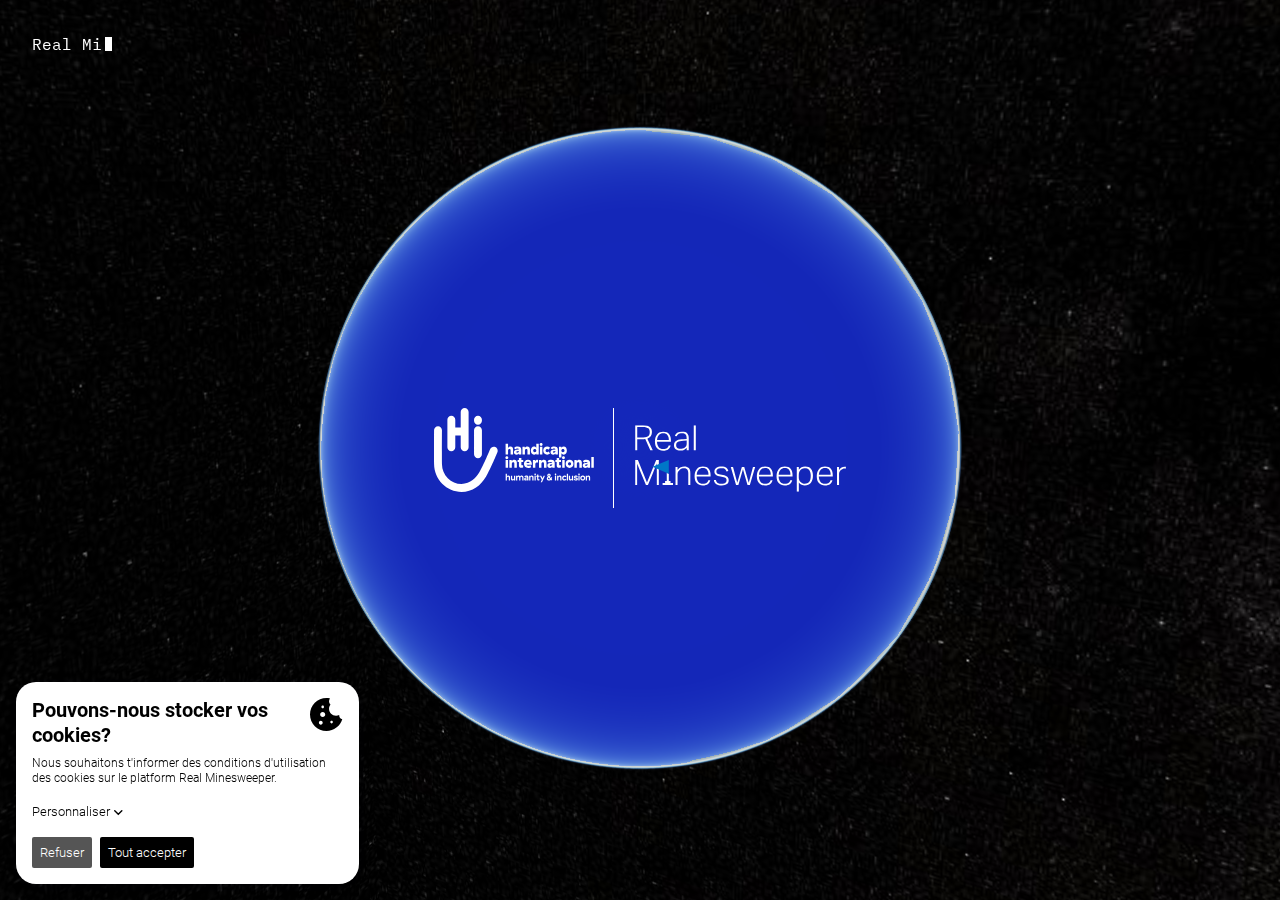
==== index.html @ 3eb30c78 "chore: release" ====
<!DOCTYPE html><html><head><meta charSet="utf-8"/><meta name="viewport" content="width=device-width, initial-scale=1"/><link rel="stylesheet" href="/_next/static/css/4a3d56f7d43230b1.css" data-precedence="next"/><link rel="stylesheet" href="/_next/static/css/029f45199eb526b8.css" data-precedence="next"/><link rel="preload" href="/_next/static/chunks/webpack-804db20def512d54.js" as="script" fetchPriority="low"/><script src="/_next/static/chunks/fd9d1056-7b563f54c8f3ad29.js" async=""></script><script src="/_next/static/chunks/596-32b295285c1208eb.js" async=""></script><script src="/_next/static/chunks/main-app-16fd433ccea2cc54.js" async=""></script><title>Real Minesweeper</title><meta name="description" content="Venez jouer à démineur sur les vraies maps et découvrez combien de mines sont encore actives dans le monde. Pour soutenir Handicap International et aider toutes les victimes à se reconstruire, jouez, partagez et surtout donnez."/><link rel="canonical" href="https://devenezdemineur.be/"/><link rel="alternate" hrefLang="en" href="https://realminesweeper.be/"/><link rel="alternate" hrefLang="nl" href="https://wordmijnenveger.be/"/><link rel="alternate" hrefLang="fr" href="https://devenezdemineur.be/"/><meta property="og:title" content="Real Minesweeper"/><meta property="og:description" content="Venez jouer à démineur sur les vraies maps et découvrez combien de mines sont encore actives dans le monde. Pour soutenir Handicap International et aider toutes les victimes à se reconstruire, jouez, partagez et surtout donnez."/><meta property="og:image" content="https://devenezdemineur.be/real-minesweeper.webp"/><meta name="twitter:card" content="summary_large_image"/><meta name="twitter:title" content="Real Minesweeper"/><meta name="twitter:description" content="Venez jouer à démineur sur les vraies maps et découvrez combien de mines sont encore actives dans le monde. Pour soutenir Handicap International et aider toutes les victimes à se reconstruire, jouez, partagez et surtout donnez."/><meta name="twitter:image" content="https://devenezdemineur.be/real-minesweeper.webp"/><script src="/_next/static/chunks/polyfills-78c92fac7aa8fdd8.js" noModule=""></script></head><body><div class="Draggable_scrollContainer__9P1_Z indiana-scroll-container indiana-scroll-container--hide-scrollbars"><div class="Draggable_container__0OYOF Draggable_novice__oTq4f Draggable_notLoaded__anNEG Draggable_hasPadding__h4sWN"><!--$!--><template data-dgst="NEXT_DYNAMIC_NO_SSR_CODE"></template><span class="Map_loading__SK1oq"></span><!--/$--><div class="Animation_animation__BCMMv Animation_novice__SkkYJ Animation_isHidden___Rpbz" role="presentation"></div></div></div><div class="IntroCard_container__U43ir"><div class="IntroCard_typewriter__7uxME"><div class="Typewriter" data-testid="typewriter-wrapper"></div></div><div class="Logos_logos__HobfW Logos_isVisible__YguWS"><div class="Logos_logoWithSeparator__9bz3P"><a class="Button_button__x6lHc Button_unstyled__BMgWm LinkButton_linkButton__hxIH4 HandicapInternationalLogo_logo__qYX86" href="https://www.handicapinternational.be" target="_blank"><img alt="Handicap International" loading="lazy" width="160" height="87" decoding="async" data-nimg="1" class="HandicapInternationalLogo_logoLarge__GSJl_" style="color:transparent" src="/images/handicap-international-logo.svg"/><img alt="Handicap International" loading="lazy" width="51" height="68" decoding="async" data-nimg="1" class="HandicapInternationalLogo_logoSmall__7RaVW" style="color:transparent" src="/images/handicap-international-logo-small.svg"/></a></div><a class="Button_button__x6lHc Button_unstyled__BMgWm LinkButton_linkButton__hxIH4 MinesweeperLogo_logo__Ihhhv" href="/"><img alt="Minesweeper" loading="lazy" width="212" height="67" decoding="async" data-nimg="1" style="color:transparent" src="/images/real-minesweeper-logo.svg"/></a></div></div><noscript><iframe src="https://www.googletagmanager.com/ns.html?id=GTM-NGBJGW3J" height="0" width="0" class="invisible"></iframe></noscript><script src="/_next/static/chunks/webpack-804db20def512d54.js" async=""></script><script>(self.__next_f=self.__next_f||[]).push([0])</script><script>self.__next_f.push([1,"1:HL[\"/_next/static/css/4a3d56f7d43230b1.css\",{\"as\":\"style\"}]\n0:\"$L2\"\n"])</script><script>self.__next_f.push([1,"3:HL[\"/_next/static/css/029f45199eb526b8.css\",{\"as\":\"style\"}]\n"])</script><script>self.__next_f.push([1,"4:I{\"id\":7948,\"chunks\":[\"272:static/chunks/webpack-804db20def512d54.js\",\"971:static/chunks/fd9d1056-7b563f54c8f3ad29.js\",\"596:static/chunks/596-32b295285c1208eb.js\"],\"name\":\"default\",\"async\":false}\n6:I{\"id\":6628,\"chunks\":[\"272:static/chunks/webpack-804db20def512d54.js\",\"971:static/chunks/fd9d1056-7b563f54c8f3ad29.js\",\"596:static/chunks/596-32b295285c1208eb.js\"],\"name\":\"\",\"async\":false}\n7:I{\"id\":7767,\"chunks\":[\"272:static/chunks/webpack-804db20def512d54.js\",\"971:static/chunks/fd9d1056-7b563f54c8f3ad29.js\",\"5"])</script><script>self.__next_f.push([1,"96:static/chunks/596-32b295285c1208eb.js\"],\"name\":\"default\",\"async\":false}\n8:I{\"id\":7920,\"chunks\":[\"272:static/chunks/webpack-804db20def512d54.js\",\"971:static/chunks/fd9d1056-7b563f54c8f3ad29.js\",\"596:static/chunks/596-32b295285c1208eb.js\"],\"name\":\"default\",\"async\":false}\na:I{\"id\":9282,\"chunks\":[\"484:static/chunks/484-335cd01975f97a26.js\",\"786:static/chunks/786-755edc505bbaedfd.js\",\"176:static/chunks/176-4014308509dd92e9.js\",\"317:static/chunks/317-6f7e6273eceff970.js\",\"931:static/chunks/app/page-b3d4cf5404a"])</script><script>self.__next_f.push([1,"06130.js\"],\"name\":\"I18nProvider\",\"async\":false}\nb:I{\"id\":7445,\"chunks\":[\"484:static/chunks/484-335cd01975f97a26.js\",\"185:static/chunks/app/layout-97b8217587e531e5.js\"],\"name\":\"\",\"async\":false}\nc:I{\"id\":5637,\"chunks\":[\"484:static/chunks/484-335cd01975f97a26.js\",\"786:static/chunks/786-755edc505bbaedfd.js\",\"176:static/chunks/176-4014308509dd92e9.js\",\"317:static/chunks/317-6f7e6273eceff970.js\",\"931:static/chunks/app/page-b3d4cf5404a06130.js\"],\"name\":\"\",\"async\":false}\nd:I{\"id\":7445,\"chunks\":[\"484:static/chunks/4"])</script><script>self.__next_f.push([1,"84-335cd01975f97a26.js\",\"185:static/chunks/app/layout-97b8217587e531e5.js\"],\"name\":\"NoScript\",\"async\":false}\n"])</script><script>self.__next_f.push([1,"2:[[[\"$\",\"link\",\"0\",{\"rel\":\"stylesheet\",\"href\":\"/_next/static/css/4a3d56f7d43230b1.css\",\"precedence\":\"next\"}]],[\"$\",\"$L4\",null,{\"buildId\":\"Lze7ON8UDN6Y_YbCDMuSC\",\"assetPrefix\":\"\",\"initialCanonicalUrl\":\"/\",\"initialTree\":[\"\",{\"children\":[\"__PAGE__\",{}]},\"$undefined\",\"$undefined\",true],\"initialHead\":[false,\"$L5\"],\"globalErrorComponent\":\"$6\",\"children\":[null,[\"$\",\"html\",null,{\"lang\":\"$undefined\",\"children\":[\"$\",\"body\",null,{\"children\":[[\"$\",\"$L7\",null,{\"parallelRouterKey\":\"children\",\"segmentPath\":[\"children\"],\"loading\":\"$undefined\",\"loadingStyles\":\"$undefined\",\"hasLoading\":false,\"error\":\"$undefined\",\"errorStyles\":\"$undefined\",\"template\":[\"$\",\"$L8\",null,{}],\"templateStyles\":\"$undefined\",\"notFound\":[[\"$\",\"title\",null,{\"children\":\"404: This page could not be found.\"}],[\"$\",\"div\",null,{\"style\":{\"fontFamily\":\"system-ui,\\\"Segoe UI\\\",Roboto,Helvetica,Arial,sans-serif,\\\"Apple Color Emoji\\\",\\\"Segoe UI Emoji\\\"\",\"height\":\"100vh\",\"textAlign\":\"center\",\"display\":\"flex\",\"flexDirection\":\"column\",\"alignItems\":\"center\",\"justifyContent\":\"center\"},\"children\":[\"$\",\"div\",null,{\"children\":[[\"$\",\"style\",null,{\"dangerouslySetInnerHTML\":{\"__html\":\"body{color:#000;background:#fff;margin:0}.next-error-h1{border-right:1px solid rgba(0,0,0,.3)}@media (prefers-color-scheme:dark){body{color:#fff;background:#000}.next-error-h1{border-right:1px solid rgba(255,255,255,.3)}}\"}}],[\"$\",\"h1\",null,{\"className\":\"next-error-h1\",\"style\":{\"display\":\"inline-block\",\"margin\":\"0 20px 0 0\",\"padding\":\"0 23px 0 0\",\"fontSize\":24,\"fontWeight\":500,\"verticalAlign\":\"top\",\"lineHeight\":\"49px\"},\"children\":\"404\"}],[\"$\",\"div\",null,{\"style\":{\"display\":\"inline-block\"},\"children\":[\"$\",\"h2\",null,{\"style\":{\"fontSize\":14,\"fontWeight\":400,\"lineHeight\":\"49px\",\"margin\":0},\"children\":\"This page could not be found.\"}]}]]}]}]],\"notFoundStyles\":[],\"childProp\":{\"current\":[\"$L9\",[\"$\",\"$La\",null,{\"locale\":\"$undefined\",\"children\":[[\"$\",\"$Lb\",null,{}],[\"$\",\"$Lc\",null,{}]]}],null],\"segment\":\"__PAGE__\"},\"styles\":[[\"$\",\"link\",\"0\",{\"rel\":\"stylesheet\",\"href\":\"/_next/static/css/029f45199eb526b8.css\",\"precedence\":\"next\"}]]}],[\"$\",\"$Ld\",null,{}]]}]}],null]}]]\n"])</script><script>self.__next_f.push([1,"5:[[\"$\",\"meta\",\"0\",{\"charSet\":\"utf-8\"}],[\"$\",\"title\",\"1\",{\"children\":\"Real Minesweeper\"}],[\"$\",\"meta\",\"2\",{\"name\":\"description\",\"content\":\"Venez jouer à démineur sur les vraies maps et découvrez combien de mines sont encore actives dans le monde. Pour soutenir Handicap International et aider toutes les victimes à se reconstruire, jouez, partagez et surtout donnez.\"}],[\"$\",\"meta\",\"3\",{\"name\":\"viewport\",\"content\":\"width=device-width, initial-scale=1\"}],[\"$\",\"link\",\"4\",{\"rel\":\"canonical\",\"href\":\"https://devenezdemineur.be/\"}],[\"$\",\"link\",\"5\",{\"rel\":\"alternate\",\"hrefLang\":\"en\",\"href\":\"https://realminesweeper.be/\"}],[\"$\",\"link\",\"6\",{\"rel\":\"alternate\",\"hrefLang\":\"nl\",\"href\":\"https://wordmijnenveger.be/\"}],[\"$\",\"link\",\"7\",{\"rel\":\"alternate\",\"hrefLang\":\"fr\",\"href\":\"https://devenezdemineur.be/\"}],[\"$\",\"meta\",\"8\",{\"property\":\"og:title\",\"content\":\"Real Minesweeper\"}],[\"$\",\"meta\",\"9\",{\"property\":\"og:description\",\"content\":\"Venez jouer à démineur sur les vraies maps et découvrez combien de mines sont encore actives dans le monde. Pour soutenir Handicap International et aider toutes les victimes à se reconstruire, jouez, partagez et surtout donnez.\"}],[\"$\",\"meta\",\"10\",{\"property\":\"og:image\",\"content\":\"https://devenezdemineur.be/real-minesweeper.webp\"}],[\"$\",\"meta\",\"11\",{\"name\":\"twitter:card\",\"content\":\"summary_large_image\"}],[\"$\",\"meta\",\"12\",{\"name\":\"twitter:title\",\"content\":\"Real Minesweeper\"}],[\"$\",\"meta\",\"13\",{\"name\":\"twitter:description\",\"content\":\"Venez jouer à démineur sur les vraies maps et découvrez combien de mines sont encore actives dans le monde. Pour soutenir Handicap International et aider toutes les victimes à se reconstruire, jouez, partagez et surtout donnez.\"}],[\"$\",\"meta\",\"14\",{\"name\":\"twitter:image\",\"content\":\"https://devenezdemineur.be/real-minesweeper.webp\"}]]\n"])</script><script>self.__next_f.push([1,"9:null\n"])</script></body></html>
---- _next/static/css/4a3d56f7d43230b1.css ----
*,:after,:before{box-sizing:border-box}*{margin:0}#__next,body,html,main{min-height:100%}body{display:flex;overflow:auto;justify-content:center;padding-bottom:env(safe-area-inset-bottom);background-color:var(--neutral-900);color:var(--neutral-100);font-family:IBM Plex Mono,Garamond,Georgia,serif;font-size:16px;-webkit-font-smoothing:antialiased;font-weight:400;line-height:1.25;-webkit-user-select:none;-moz-user-select:none;user-select:none}::-webkit-scrollbar{display:block;width:4px;border-radius:20px}::-webkit-scrollbar-track{border-radius:20px;background:transparent}::-webkit-scrollbar-thumb{border-radius:20px;border-right:none;border-left:none;background-color:var(--neutral-700)}blockquote,p{margin:0 0 2rem;font-size:1rem;line-height:1.5}h2{margin:0 0 1.5rem;font-family:Roboto,Garamond,Georgia,serif;font-size:1.75rem;font-weight:400}.invisible{display:none;visibility:hidden}.cookie-though{--ct-primary-400:var(--neutral-900);--ct-primary-200:var(--neutral-100);--ct-text:var(--neutral-900);--ct-title:var(--neutral-900);--ct-subtitle:var(--neutral-900);--ct-policy-enabled:var(--neutral-900);--ct-policy-text-enabled:var(--neutral-100);--ct-policy-text:var(--neutral-900);--ct-primary-font:"Roboto";--ct-primary-font-weight:500;--ct-secondary-font:"roboto";--ct-secondary-font-weight:500;--ct-policy-essential:var(--neutral-100);--ct-slider-secondary:var(--neutral-600);--ct-slider-enabled-primary:var(--neutral-800);--ct-slider-enabled-secondary:var(--neutral-100);--ct-button-secondary:var(--neutral-800)}@media only screen and (min-width:992px){h2{margin:0 0 2rem;font-size:2rem}}:root{--neutral-100:#fff;--neutral-200:#f8f7f5;--neutral-300:#f5f3f0;--neutral-400:#eae7e3;--neutral-500:#dfdad3;--neutral-600:#cac3b8;--neutral-700:#b9b1a6;--neutral-800:#555;--neutral-900:#000;--rgb-mines-100:0 255 0;--rgb-mines-200:0 119 200;--rgb-mines-300:255 0 0;--rgb-mines-400:0 255 209;--rgb-mines-500:254 249 34;--rgb-mines-600:255 0 255;--rgb-mines-700:254 113 39;--rgb-mines-800:0 255 255;--mines-100:rgb(var(--rgb-mines-100)/100%);--mines-200:rgb(var(--rgb-mines-200)/100%);--mines-300:rgb(var(--rgb-mines-300)/100%);--mines-400:rgb(var(--rgb-mines-400)/100%);--mines-500:rgb(var(--rgb-mines-500)/100%);--mines-600:rgb(var(--rgb-mines-600)/100%);--mines-700:rgb(var(--rgb-mines-700)/100%);--mines-800:rgb(var(--rgb-mines-800)/100%);--drag-zone-threshold:150px;--number-of-rows-advanced:16;--number-of-rows-expert:16;--number-of-rows-novice:9;--number-of-cols-advanced:16;--number-of-cols-expert:30;--number-of-cols-novice:16;--board-width:calc(100vw - var(--drag-zone-threshold) - var(--drag-zone-threshold));--cell-size-novice:max(5rem,calc(var(--board-width) / var(--number-of-cols-novice)));--cell-size-advanced:max(5rem,calc(var(--board-width) / var(--number-of-cols-advanced)));--cell-size-expert:max(5rem,calc(var(--board-width) / var(--number-of-cols-expert)));--padding-novice:calc(var(--cell-size-novice) * 2);--padding-advanced:calc(var(--cell-size-advanced) * 2);--padding-expert:calc(var(--cell-size-expert) * 2);--board-width-novice:calc(var(--number-of-cols-novice) * var(--cell-size-novice));--board-width-advanced:calc(var(--number-of-cols-advanced) * var(--cell-size-advanced));--board-width-expert:calc(var(--number-of-cols-expert) * var(--cell-size-expert));--board-height-novice:calc(var(--number-of-rows-novice) * var(--cell-size-novice));--board-height-advanced:calc(var(--number-of-rows-advanced) * var(--cell-size-advanced));--board-height-expert:calc(var(--number-of-rows-expert) * var(--cell-size-expert));--spacing-3xs:2px;--spacing-2xs:4px;--spacing-xs:8px;--spacing-sm:12px;--spacing-md:16px;--spacing-lg:24px;--spacing-xl:32px;--spacing-2xl:40px;--spacing-3xl:48px;--spacing-4xl:56px;--spacing-5xl:64px;--navigation-bar-height:120px;--general-max-width:1280px}@media only screen and (min-width:992px){:root{--navigation-bar-height:185px}}@font-face{font-display:swap;font-family:IBM Plex Mono;font-style:normal;font-weight:300;src:url(/fonts/IBMPlexMono-Light.woff2) format("woff2"),url(/fonts/IBMPlexMono-Light.woff) format("woff")}@font-face{font-display:swap;font-family:IBM Plex Mono;font-style:normal;font-weight:400;src:url(/fonts/IBMPlexMono-Regular.woff2) format("woff2"),url(/fonts/IBMPlexMono-Regular.woff) format("woff")}@font-face{font-display:swap;font-family:IBM Plex Mono;font-style:normal;font-weight:700;src:url(/fonts/IBMPlexMono-Bold.woff2) format("woff2"),url(/fonts/IBMPlexMono-Bold.woff) format("woff")}@font-face{font-display:swap;font-family:Roboto;font-style:normal;font-weight:300;src:url(/fonts/Roboto-Light.woff2) format("woff2"),url(/fonts/Roboto-Light.woff) format("woff")}@font-face{font-display:swap;font-family:Roboto;font-style:normal;font-weight:700;src:url(/fonts/Roboto-Bold.woff2) format("woff2"),url(/fonts/Roboto-Bold.woff) format("woff")}

/*! normalize.css v8.0.1 | MIT License | github.com/necolas/normalize.css */html{line-height:1.15;-webkit-text-size-adjust:100%}body{margin:0}main{display:block}h1{font-size:2em;margin:.67em 0}hr{box-sizing:content-box;height:0;overflow:visible}pre{font-family:monospace,monospace;font-size:1em}a{background-color:transparent}abbr[title]{border-bottom:none;text-decoration:underline;-webkit-text-decoration:underline dotted;text-decoration:underline dotted}b,strong{font-weight:bolder}code,kbd,samp{font-family:monospace,monospace;font-size:1em}small{font-size:80%}sub,sup{font-size:75%;line-height:0;position:relative;vertical-align:baseline}sub{bottom:-.25em}sup{top:-.5em}img{border-style:none}button,input,optgroup,select,textarea{font-family:inherit;font-size:100%;line-height:1.15;margin:0}button,input{overflow:visible}button,select{text-transform:none}[type=button],[type=reset],[type=submit],button{-webkit-appearance:button}[type=button]::-moz-focus-inner,[type=reset]::-moz-focus-inner,[type=submit]::-moz-focus-inner,button::-moz-focus-inner{border-style:none;padding:0}[type=button]:-moz-focusring,[type=reset]:-moz-focusring,[type=submit]:-moz-focusring,button:-moz-focusring{outline:1px dotted ButtonText}fieldset{padding:.35em .75em .625em}legend{box-sizing:border-box;color:inherit;display:table;max-width:100%;padding:0;white-space:normal}progress{vertical-align:baseline}textarea{overflow:auto}[type=checkbox],[type=radio]{box-sizing:border-box;padding:0}[type=number]::-webkit-inner-spin-button,[type=number]::-webkit-outer-spin-button{height:auto}[type=search]{-webkit-appearance:textfield;outline-offset:-2px}[type=search]::-webkit-search-decoration{-webkit-appearance:none}::-webkit-file-upload-button{-webkit-appearance:button;font:inherit}details{display:block}summary{display:list-item}[hidden],template{display:none}
---- _next/static/css/029f45199eb526b8.css ----
.Button_button__x6lHc{overflow:visible;width:auto;padding:1rem;border:1px solid hsla(0,0%,100%,.35);margin:0;-webkit-appearance:none;-moz-appearance:none;appearance:none;cursor:pointer;font:inherit;font-size:1rem;-webkit-font-smoothing:inherit;-moz-osx-font-smoothing:inherit;font-weight:400;letter-spacing:1px;line-height:normal;pointer-events:all;text-align:center;transition:background-color .15s ease-in-out,border-color .15s ease-in-out,color .15s ease-in-out}.Button_primary__a8YrV{border:1px solid hsla(0,0%,100%,.35);background:transparent;background-color:hsla(0,0%,100%,.05);color:#fff}.Button_primary__a8YrV:hover{border-color:#fff;background-color:hsla(0,0%,100%,.1);color:#fff}.Button_secondary__8_cvw{background-color:var(--neutral-100);color:var(--neutral-900)}.Button_secondary__8_cvw:hover{background-color:var(--mines-500)}.Button_unstyled__BMgWm{padding:0;border:none;background-color:transparent;cursor:pointer}.LinkButton_linkButton__hxIH4{display:flex;text-decoration:none}.LinkButton_locale__Vmcco,.LinkButton_locale__Vmcco:active,.LinkButton_locale__Vmcco:hover,.LinkButton_locale__Vmcco:visited{padding:0;border:none;background-color:transparent;color:#fff;cursor:pointer;font-size:inherit;text-transform:uppercase}.LinkButton_locale__Vmcco:hover{text-decoration:underline}.FacebookButton_button__I4gtD svg,.InstagramButton_button__r5PX6 svg,.XButton_button__olv3J svg{width:40px}.Dialog_content__nefvF{position:fixed;z-index:950;top:0;display:flex;width:100dvw;height:100%;flex-direction:column;align-items:center;justify-content:center;padding:var(--navigation-bar-height) var(--spacing-lg) 120px var(--spacing-lg);background-color:var(--neutral-900);color:#fff}.Dialog_center__y_MD8{z-index:900}.Dialog_left__SXTYI{left:0}.Dialog_right__rx9GO{right:0}.Dialog_trigger__gkSy4{z-index:1000}.Dialog_overlay__Dm5rj{z-index:1000;padding-bottom:var(--spacing-2xl)}.Dialog_close__1N7pI{position:absolute;top:var(--spacing-2xl);right:var(--spacing-lg);display:flex;width:auto;align-items:center;justify-content:center;padding:0;border:none;background-color:transparent;cursor:pointer;pointer-events:all}.Dialog_title__U8eSU{font-size:2rem;font-weight:400}@media only screen and (min-width:992px){.Dialog_content__nefvF{width:50vw;justify-content:center;padding:calc(var(--navigation-bar-height) + var(--spacing-md)) var(--spacing-2xl) 120px var(--spacing-2xl)}.Dialog_overlay__Dm5rj>.Dialog_content__nefvF{padding:calc(var(--navigation-bar-height) + var(--spacing-md)) var(--spacing-2xl) var(--spacing-sm) 140px}.Dialog_center__y_MD8{width:100vw}.Dialog_close__1N7pI{top:70px;right:var(--spacing-2xl)}.Dialog_overlay__Dm5rj{z-index:1000;padding-bottom:var(--spacing-5xl)}}.Animation_animation__BCMMv{position:absolute;top:0;left:0;display:grid;width:100%;height:100%;pointer-events:none;transition:opacity 2s ease-in-out}.Animation_isHidden___Rpbz{display:none}.Animation_board__gouZF{position:relative;display:grid}.Animation_novice__SkkYJ{grid-template-columns:repeat(calc(var(--number-of-cols-novice) + 4),1fr)}.Animation_advanced__MF8tu{grid-template-columns:repeat(calc(var(--number-of-cols-advanced) + 4),1fr)}.Animation_expert__o4Nzr{grid-template-columns:repeat(calc(var(--number-of-cols-expert) + 4),1fr)}.Animation_cell__x0NXc{position:relative;z-index:300;display:flex;align-items:center;justify-content:center;color:hsla(0,0%,100%,.5);font-size:.75rem;transition:none}.Animation_noviceCell__CT4_P{width:var(--cell-size-novice);height:var(--cell-size-novice)}.Animation_advancedCell__gbzqv{width:var(--cell-size-advanced);height:var(--cell-size-advanced)}.Animation_expertCell__MAaEF{width:var(--cell-size-expert);height:var(--cell-size-expert)}.Animation_activeCell__R7Sqd{background-color:#000;transition:background-color .1s}.Typewriter_cursor__OM0Vt{display:inline-block;width:calc(.4375em - ((1em - 16px) / 4));height:.9em;margin-bottom:.2rem;margin-left:.2em;animation:Typewriter_blink__Ex4yz 1s steps(5,start) infinite;background-color:#fff;vertical-align:middle}@keyframes Typewriter_blink__Ex4yz{to{visibility:hidden}}.ContentCard_container__MeofA{-webkit-user-select:text;-moz-user-select:text;user-select:text}.ContentCard_quote__PLHgF{padding:0;margin:0;font-style:italic}.ContentCard_quote__PLHgF:after,.ContentCard_quote__PLHgF:before{font-size:1rem}.ContentCard_quote__PLHgF:before{content:open-quote}.ContentCard_quote__PLHgF:after{content:close-quote}.ContentCard_image__frJKt{display:block;width:auto;height:300px;margin:0 auto 2rem}.ContentCard_fullWidth__yjdpA{width:100%;height:auto}.ContentCard_footer__XbYp3{display:flex;width:100%;align-items:stretch;justify-content:flex-start;margin-top:2rem;gap:1rem}.ContentCard_footer__XbYp3 a{display:flex;align-items:center;justify-content:center;text-align:center}.ContentCard_title__XCTxD{min-height:2.5rem}.ContentCard_primary__jBmc7{display:flex;height:100%}.ContentCard_primary__jBmc7 .ContentCard_title__XCTxD{margin-bottom:1rem;text-align:center}.ContentCard_primary__jBmc7 .ContentCard_description__a_hAr{margin-bottom:0;font-size:1rem;text-align:center}.ContentCard_primary__jBmc7 .ContentCard_footer__XbYp3{justify-content:center;margin-top:1.5rem}.ContentCard_primary__jBmc7 .ContentCard_content__FCva3{display:flex;max-width:50rem;flex-direction:column;justify-content:center}.ContentCard_testimonial___JScb{position:relative;overflow:hidden;height:100%}.ContentCard_testimonial___JScb .ContentCard_content__FCva3{position:relative;overflow:hidden;height:100%;padding-right:var(--spacing-sm);padding-bottom:3.5rem;overflow-y:auto}.ContentCard_testimonial___JScb:after{position:absolute;bottom:0;left:0;display:block;width:100%;height:3.5rem;background:transparent;background:linear-gradient(180deg,transparent,#000 50%,#000);content:"";pointer-events:none}.ContentCard_testimonial___JScb .ContentCard_image__frJKt{max-width:500px;margin:0 0 2rem}.ContentCard_clusterBomb__Yt2r8 .ContentCard_title__XCTxD{color:var(--mines-500)}.ContentCard_hasTypewriter__rnn1R .ContentCard_contentPart__l_FNF{opacity:0;transition:opacity .15s ease-in-out}.ContentCard_hasTypewriter__rnn1R .ContentCard_children__QVAxy{transition-delay:50ms}.ContentCard_hasTypewriter__rnn1R .ContentCard_isContentVisible__ZIwaw{opacity:1}@media only screen and (min-width:992px){.ContentCard_primary__jBmc7 .ContentCard_title__XCTxD{font-size:3rem}.ContentCard_primary__jBmc7 .ContentCard_description__a_hAr{font-size:1.25rem}.ContentCard_primary__jBmc7 .ContentCard_footer__XbYp3{margin-top:3rem}.ContentCard_primary__jBmc7 .ContentCard_content__FCva3{justify-content:center}.ContentCard_testimonial___JScb{max-width:70%}}.Draggable_scrollContainer__9P1_Z{display:block;width:100dvw;height:100dvh}.Draggable_container__0OYOF{position:relative;height:100%}.Draggable_novice__oTq4f{width:var(--board-width-novice);height:var(--board-height-novice)}.Draggable_novice__oTq4f.Draggable_hasPadding__h4sWN{width:calc(var(--board-width-novice) + var(--padding-novice) + var(--padding-novice));height:calc(var(--board-height-novice) + var(--padding-novice) + var(--padding-novice))}.Draggable_advanced__7IPM5{width:var(--board-width-advanced);height:var(--board-height-advanced)}.Draggable_advanced__7IPM5.Draggable_hasPadding__h4sWN{width:calc(var(--board-width-advanced) + var(--padding-advanced) + var(--padding-advanced));height:calc(var(--board-height-advanced) + var(--padding-advanced) + var(--padding-advanced))}.Draggable_expert__6BO_v{width:var(--board-width-expert);height:var(--board-height-expert)}.Draggable_expert__6BO_v.Draggable_hasPadding__h4sWN{width:calc(var(--board-width-expert) + var(--padding-expert) + var(--padding-expert));height:calc(var(--board-height-expert) + var(--padding-expert) + var(--padding-expert))}.Draggable_notLoaded__anNEG,.Draggable_notLoaded__anNEG.Draggable_hasPadding__h4sWN{width:100dvw;height:100dvh}.CellButton_button__2dyUp{position:relative;display:flex;align-items:center;justify-content:center;border:none;aspect-ratio:1;background-color:hsla(0,0%,100%,0);color:#000;cursor:default;font:inherit;font-size:1.5rem;-webkit-font-smoothing:inherit;-moz-osx-font-smoothing:inherit;line-height:normal;-webkit-user-select:none;-moz-user-select:none;user-select:none}.CellButton_button__2dyUp:hover{z-index:200;background-color:hsla(0,0%,100%,.05)}.CellButton_novice__vxqnG{width:var(--cell-size-novice);height:var(--cell-size-novice)}.CellButton_advanced__zbXCx{width:var(--cell-size-advanced);height:var(--cell-size-advanced)}.CellButton_expert__PhRAn{width:var(--cell-size-expert);height:var(--cell-size-expert)}.CellButton_advanced__zbXCx:nth-child(16n):before,.CellButton_advanced__zbXCx:nth-last-child(-n+16):before,.CellButton_button__2dyUp:after,.CellButton_expert__PhRAn:nth-child(30n):before,.CellButton_expert__PhRAn:nth-last-child(-n+30):before,.CellButton_novice__vxqnG:nth-child(16n):before,.CellButton_novice__vxqnG:nth-last-child(-n+16):before{position:absolute;z-index:100;display:block;width:19px;height:19px;background-image:url('data:image/svg+xml,<svg xmlns="http://www.w3.org/2000/svg" viewBox="0 0 19 19"><g fill="%23FFF" fill-rule="evenodd"><path d="M0 9h19v1H0z"/><path d="M9 0h1v19H9z"/></g></svg>');background-position:50%;background-repeat:no-repeat;content:"";opacity:.5}.CellButton_button__2dyUp:after{top:-9px;left:-9px}.CellButton_advanced__zbXCx:nth-child(16n):before,.CellButton_expert__PhRAn:nth-child(30n):before,.CellButton_novice__vxqnG:nth-child(16n):before{top:-9px;right:-9px}.CellButton_advanced__zbXCx:nth-last-child(-n+16):before,.CellButton_expert__PhRAn:nth-last-child(-n+30):before,.CellButton_novice__vxqnG:nth-last-child(-n+16):before{right:-9px;bottom:-9px}.CellButton_children__6E6xS{display:flex;width:100%;min-width:2rem;height:100%;min-height:2rem;align-items:center;justify-content:center;opacity:0;text-align:center;transition:opacity .15s ease-in-out;white-space:nowrap}.CellButton_mine__qyW21,.CellButton_mine__qyW21:hover{background-color:red;color:#000}.CellButton_clusterBomb__66BiR,.CellButton_clusterBomb__66BiR:hover{background-color:#fef922;color:#000}.CellButton_testimonial__WjfDg{color:#fff;cursor:pointer;font-size:1rem}.CellButton_isFlagged__qwD76,.CellButton_number__MrwmI.CellButton_isRevealed__CU7_E,.CellButton_testimonial__WjfDg.CellButton_isRevealed__CU7_E{background-color:rgba(0,0,0,.45)}.CellButton_animationBoardCellActive__uWhEP{opacity:1}.CellButton_number0__uOEvB{cursor:pointer}.CellButton_number0__uOEvB .CellButton_children__6E6xS{opacity:0}.CellButton_number0__uOEvB:hover{background-color:rgba(0,0,0,.45)}.CellButton_number0__uOEvB.CellButton_isRevealed__CU7_E,.CellButton_number0__uOEvB.CellButton_isRevealed__CU7_E:hover{background-color:rgba(0,0,0,.45);cursor:default}.CellButton_isRevealed__CU7_E{transition:background-color .1s}.CellButton_number1__PTnSx,.CellButton_number1__PTnSx:hover{color:var(--mines-100)}.CellButton_number2__zSZ_2,.CellButton_number2__zSZ_2:hover{color:var(--mines-200)}.CellButton_number3__DihIE,.CellButton_number3__DihIE:hover{color:var(--mines-300)}.CellButton_number4__gfSTF,.CellButton_number4__gfSTF:hover{color:var(--mines-400)}.CellButton_number5__GgEQd,.CellButton_number5__GgEQd:hover{color:var(--mines-500)}.CellButton_number6__P8ljT,.CellButton_number6__P8ljT:hover{color:var(--mines-600)}.CellButton_number7__ujBXv,.CellButton_number7__ujBXv:hover{color:var(--mines-700)}.CellButton_number8__Qk4Tx,.CellButton_number8__Qk4Tx:hover{color:var(--mines-800)}.CellButton_isFlagged__qwD76 .CellButton_children__6E6xS,.CellButton_isRevealed__CU7_E .CellButton_children__6E6xS,.CellButton_testimonial__WjfDg .CellButton_children__6E6xS{opacity:1}.CellButton_tag__mIHbM{position:absolute;display:flex;align-items:center;margin-left:-.5rem;color:hsla(0,0%,100%,.5);transform:translate3d(50%,0,0);transition:color .15s ease-in-out}.CellButton_tag__mIHbM:before{margin-right:.5rem;color:#fff;content:"x"}.CellButton_tag__mIHbM:after{display:inline-block;width:.4rem;height:.8rem;margin-top:1px;margin-left:.25rem;animation:CellButton_blink__ltYWS 1s steps(5,start) infinite;background-color:hsla(0,0%,100%,.5);content:"";transition:background-color .15s ease-in-out}.CellButton_button__2dyUp:hover .CellButton_tag__mIHbM{color:#fff}.CellButton_button__2dyUp:hover .CellButton_tag__mIHbM:after{background-color:#fff}.CellButton_icon__AMEl8{display:block;width:auto;height:1.5rem;pointer-events:none}.CellButton_clusterBombIcon__LGIyb{height:1.9rem}@keyframes CellButton_blink__ltYWS{to{visibility:hidden}}.Game_game__A3yNj{transition:background-color .5s;-webkit-user-select:none;-moz-user-select:none;user-select:none}.Game_board__VaUgw{position:relative;display:grid}.Game_board__VaUgw:after,.Game_board__VaUgw:before{position:absolute;z-index:100;display:block;width:19px;height:19px;background-image:url('data:image/svg+xml,<svg xmlns="http://www.w3.org/2000/svg" viewBox="0 0 19 19"><g fill="%23FFF" fill-rule="evenodd"><path d="M0 9h19v1H0z"/><path d="M9 0h1v19H9z"/></g></svg>');background-position:50%;background-repeat:no-repeat;content:"";opacity:.5}.Game_board__VaUgw:after{bottom:-9px;left:-9px}.Game_board__VaUgw:before{right:-9px;bottom:-9px}.Game_novice__FfVIi{padding:var(--padding-novice)}.Game_advanced__XCmvn{padding:var(--padding-advanced)}.Game_expert__XJ7uc{padding:var(--padding-expert)}.Game_novice__FfVIi .Game_animationBoard__6FJUX,.Game_novice__FfVIi .Game_board__VaUgw{grid-template-columns:repeat(var(--number-of-cols-novice),1fr)}.Game_advanced__XCmvn .Game_animationBoard__6FJUX,.Game_advanced__XCmvn .Game_board__VaUgw{grid-template-columns:repeat(var(--number-of-cols-advanced),1fr)}.Game_expert__XJ7uc .Game_animationBoard__6FJUX,.Game_expert__XJ7uc .Game_board__VaUgw{grid-template-columns:repeat(var(--number-of-cols-expert),1fr)}.HandicapInternationalLogo_logo__qYX86{max-width:50px;height:100%}.HandicapInternationalLogo_logoLarge__GSJl_{display:none}.HandicapInternationalLogo_logoSmall__7RaVW{display:block}@media only screen and (min-width:992px){.HandicapInternationalLogo_logo__qYX86{max-width:100%}.HandicapInternationalLogo_logoSmall__7RaVW{display:none}.HandicapInternationalLogo_logoLarge__GSJl_{display:block}}.MinesweeperLogo_logo__Ihhhv{max-width:186px;height:100%}@media only screen and (min-width:992px){.MinesweeperLogo_logo__Ihhhv{max-width:100%}}.Logos_logos__HobfW{display:flex;align-items:flex-end;opacity:0;transition:opacity .25s ease-in-out}.Logos_isVisible__YguWS{opacity:1}.Logos_logos__HobfW a{display:flex;align-items:center}.Logos_logos__HobfW img{max-width:100%;height:auto}.Logos_logoWithSeparator__9bz3P{position:relative;margin-right:var(--spacing-2xl)}.Logos_logoWithSeparator__9bz3P:after{position:absolute;top:60%;right:-20px;width:1px;height:130%;background-color:#fff;content:"";transform:translateY(-50%)}@media only screen and (min-width:992px){.Logos_logoWithSeparator__9bz3P:after{height:120%}}.IntroCard_container__U43ir{position:absolute;top:0;left:0;display:flex;width:100%;height:100%;align-items:center;justify-content:center}.IntroCard_typewriter__7uxME{position:absolute;top:0;left:0;max-width:450px;margin:var(--spacing-md);font-size:.75rem;line-height:1.5}@media only screen and (min-width:992px){.IntroCard_typewriter__7uxME{margin:var(--spacing-xl);font-size:1rem}}.LocationCard_locationCard__gtkDy{padding:var(--spacing-xs) var(--spacing-lg);text-shadow:10px 10px 2px rgba(0,0,0,.1)}.LocationCard_subTitle__i7iWU{margin:0 0 .5rem;color:#fff;font-size:1rem;font-weight:400}.LocationCard_title__fDEFN{margin:0 0 1rem;font-size:1rem;font-weight:700}.LocationCard_name__3cGHg{text-transform:uppercase}@media only screen and (min-width:992px){.LocationCard_locationCard__gtkDy{display:flex;width:33.333%;height:33.333%;height:auto;align-items:center;justify-content:center;padding:0;text-align:left}.LocationCard_subTitle__i7iWU{font-size:1.125rem}.LocationCard_title__fDEFN{margin:0 0 1.5rem;font-size:1.125rem}}.LocationList_list___aqXs{position:absolute;z-index:20;top:0;left:0;display:flex;width:100%;height:100dvh;flex-direction:column;justify-content:space-around;padding:var(--drag-zone-threshold) 0 calc(var(--drag-zone-threshold) / 2) 0;gap:1rem;pointer-events:none}@media only screen and (min-width:992px){.LocationList_list___aqXs{width:100%;height:100%;flex-direction:row;justify-content:space-between;padding:0 var(--drag-zone-threshold)}}.Map_mapContainer__XKAXz{position:absolute;top:0;left:0;overflow:hidden;width:100%;height:100%}.Map_mapContainer__XKAXz:after{position:absolute;top:0;left:0;display:block;width:100%;height:100%;background-color:rgba(0,0,0,.45);content:"";opacity:1;transition:opacity .25s ease-in-out}.Map_hasIntro__S8nfk:after{opacity:0}.Map_isDisabled__TDjdg{background-color:#4158d0;background-image:linear-gradient(43deg,#4158d0,#c850c0 46%,#ffcc70);background-position:50%}.Map_isDisabled__TDjdg:before{display:flex;width:100%;height:100%;align-items:center;justify-content:center;color:hsla(0,0%,100%,.25);content:"maps disabled";font-size:2.5rem;pointer-events:none;transform:rotate(-45deg)}.Map_map__XW2eB{position:absolute;top:-5rem;left:-5rem;width:calc(100% + 10rem);height:calc(100% + 10rem)}.Map_loading__SK1oq{position:absolute;right:var(--spacing-2xl);bottom:var(--spacing-2xl);display:flex;align-items:center;justify-content:center;color:#fff}.Map_loading__SK1oq:before{display:inline-block;width:2rem;height:2rem;box-sizing:border-box;border-radius:50%;border:3px solid hsla(0,0%,100%,.1);border-bottom-color:hsla(0,0%,100%,.25);animation:Map_rotation___EVyO 1s linear infinite;content:""}@keyframes Map_rotation___EVyO{0%{transform:rotate(0deg)}to{transform:rotate(1turn)}}.IconButton_button__LNP2O{position:relative;display:flex;width:auto;align-items:center;justify-content:center;padding:0;border:none;background-color:transparent;color:#fff;cursor:pointer;font:inherit;font-size:1.5rem;-webkit-font-smoothing:inherit;-moz-osx-font-smoothing:inherit;line-height:normal;pointer-events:all;transition:color .15s ease-in-out}.IconButton_button__LNP2O:hover{color:var(--mines-500)}.IconButton_button__LNP2O:disabled:hover{color:inherit;cursor:default}.StatusBar_statusBar__sEKE0{position:fixed;z-index:910;bottom:1rem;left:50%;padding:1rem 1.5rem;background-color:#000;color:#fff;gap:1rem;transform:translateX(-50%);-webkit-user-select:none;-moz-user-select:none;user-select:none}.StatusBar_list__zSvGs{flex-direction:row;align-items:center;gap:1rem}.StatusBar_listItem__r6X48,.StatusBar_list__zSvGs{display:flex;justify-content:center;padding:0;margin:0}.StatusBar_listItem__r6X48{min-width:2.65rem;font-size:1.5rem;list-style:none;text-align:center}.StatusBar_icon__BnhOI{display:block;width:auto;height:2.5rem;color:var(--neutral-100);cursor:pointer}.StatusBar_icon__BnhOI:hover{color:var(--mines-500)}@media only screen and (min-width:576px){.StatusBar_statusBar__sEKE0{bottom:2rem;padding:1rem 1.5rem}.StatusBar_listItem__r6X48{min-width:3.25rem;font-size:1.75rem}}.HowToContent_content__GSygW{position:relative;display:flex;max-width:250px;height:100dvh;flex-direction:column;align-items:center;justify-content:center;color:var(--neutral-100);text-align:center;-webkit-user-select:text;-moz-user-select:text;user-select:text}.HowToContent_content__GSygW ul{padding:0}.HowToContent_content__GSygW h2{margin-bottom:var(--spacing-lg)}.HowToContent_content__GSygW p{margin:0;font-size:1rem;line-height:1.3rem}.HowToContent_clicks__Bx5XY{display:flex;flex-direction:column;padding:var(--spacing-3xl) 0}.HowToContent_clicks__Bx5XY li{position:relative;display:flex;align-items:center;justify-content:center;padding:var(--spacing-lg) 0}.HowToContent_clicks__Bx5XY li:before{position:absolute;top:0;left:50%;width:192px;border-bottom:1px solid var(--neutral-100);content:"";transform:translateX(-50%)}.HowToContent_cells__Ra6Wa li{display:grid;grid-gap:var(--spacing-lg);gap:var(--spacing-lg);grid-template-columns:auto 1fr}.HowToContent_cells__Ra6Wa li:not(:last-child){margin-bottom:var(--spacing-md)}.HowToContent_cells__Ra6Wa li svg{width:55px}.HowToContent_clicks__Bx5XY li svg{display:flex;width:100%;height:41px;align-items:center;justify-content:center}@media only screen and (min-width:992px){.HowToContent_content__GSygW{max-width:500px;text-align:left}.HowToContent_content__GSygW h2{align-self:flex-start;margin-bottom:var(--spacing-2xl)}.HowToContent_cells__Ra6Wa{margin-bottom:var(--spacing-5xl)}.HowToContent_clicks__Bx5XY{display:grid;grid-gap:var(--spacing-2xl) var(--spacing-2xl);gap:var(--spacing-2xl) var(--spacing-2xl);grid-template-columns:1fr 1fr}.HowToContent_clicks__Bx5XY li{display:grid;padding:0;grid-gap:var(--spacing-md);gap:var(--spacing-md);grid-template-columns:42px 1fr}.HowToContent_clicks__Bx5XY li:before{display:none}}.Header_header__6jevC{position:fixed;z-index:997;left:0;display:flex;width:100%;height:var(--navigation-bar-height);align-items:center;justify-content:space-between;padding:var(--spacing-lg);background:linear-gradient(180deg,rgba(0,0,0,.4),transparent);color:var(--neutral-100);gap:var(--spacing-lg);pointer-events:none}.Header_header__6jevC>*{pointer-events:all}.Header_menu__E2eBH{display:flex;align-items:center}.Header_link__jV_Uv{position:relative;max-width:250px;padding:var(--spacing-xl) 0;color:var(--neutral-100);color:inherit;font-size:1.5rem;text-decoration:none}.Header_link__jV_Uv:first-child{padding-top:0}.Header_link__jV_Uv:active,.Header_link__jV_Uv:hover{text-decoration:underline}.Header_link__jV_Uv:after{position:absolute;bottom:0;left:50%;width:192px;border-bottom:1px solid var(--neutral-100);content:"";transform:translateX(-50%)}.Header_languages__qkP04{display:flex;padding:var(--spacing-2xl) 0 var(--spacing-lg);font-size:1.25rem;gap:var(--spacing-3xl)}.Header_languages__qkP04 button{border:none;background:transparent;color:inherit;cursor:pointer;font-size:inherit}.Header_languages__qkP04 button:active,.Header_languages__qkP04 button:hover{text-decoration:underline}.Header_desktop__jkzIP{display:none}.Header_donate__cxSKx{padding:var(--spacing-md) var(--spacing-xl);margin:var(--spacing-lg) 0;font-size:1.25rem}.Header_socials__zbAnW{display:flex;gap:var(--spacing-md)}.Header_socials__zbAnW svg{width:40px}.Header_icon__BcQfe{position:relative;display:flex;align-items:center;justify-content:center}@media only screen and (min-width:992px){.Header_header__6jevC{padding:var(--spacing-2xl)}.Header_link__jV_Uv{font-size:1.75rem}.Header_desktop__jkzIP{display:flex;align-items:center;margin-right:var(--spacing-xl);gap:var(--spacing-xl)}.Header_desktop__jkzIP p{margin:0}.Header_donate__cxSKx{margin:var(--spacing-lg) 0 var(--spacing-xl)}}.HowToDialog_icon___Vucu{position:fixed;z-index:910;right:0;bottom:2rem;display:none;width:4.625rem;height:4.625rem;padding:1rem 1.5rem;background-color:#000;color:#fff;font-size:1.5rem;gap:1rem;transform:translateX(-50%)}@media only screen and (min-width:992px){.HowToDialog_icon___Vucu{display:flex}}@media only screen and (min-width:576px){.HowToDialog_icon___Vucu{font-size:1.75rem}}
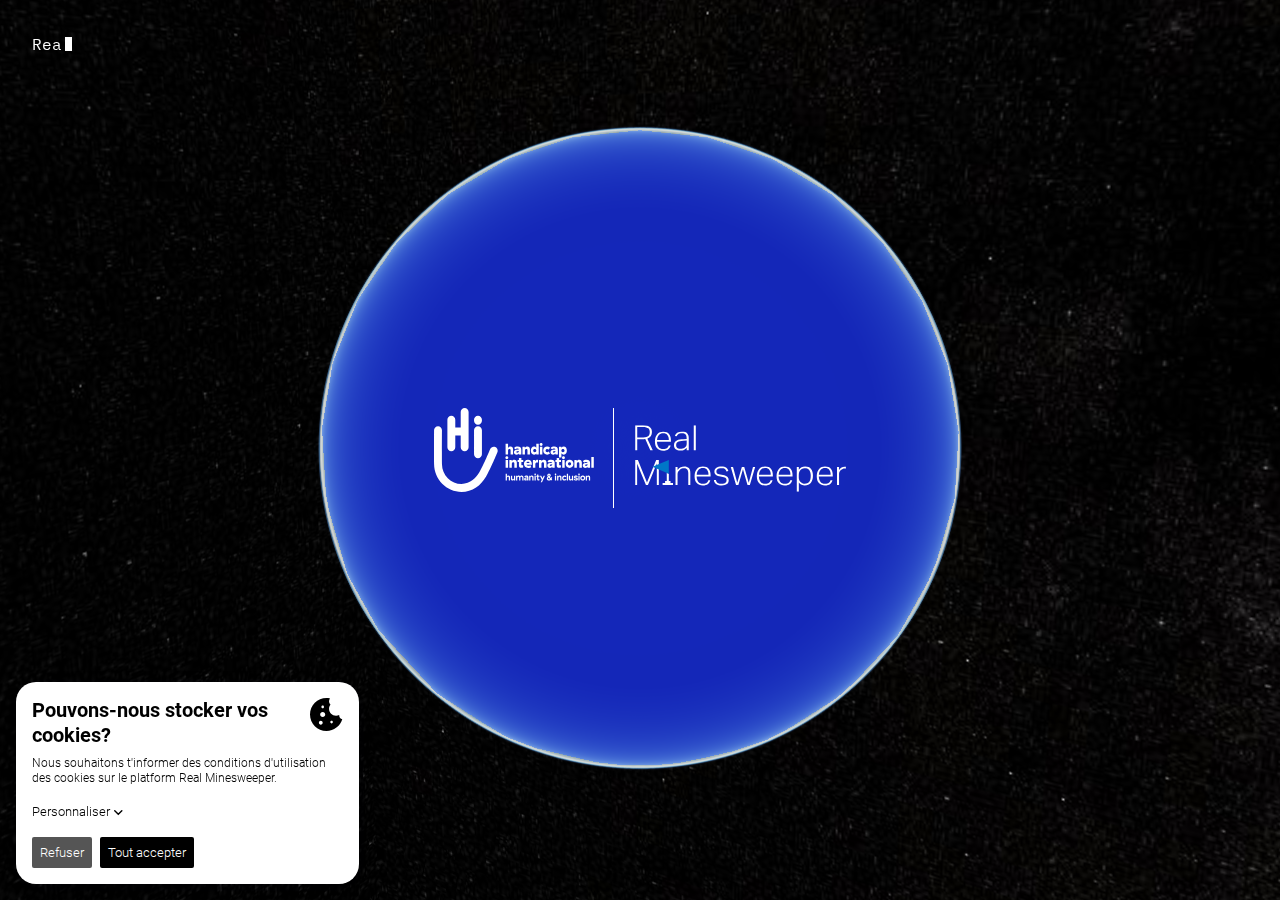
==== commit 02f69f9e: "chore: release" ====
--- a/index.html
+++ b/index.html
@@ -1 +1 @@
-<!DOCTYPE html><html><head><meta charSet="utf-8"/><meta name="viewport" content="width=device-width, initial-scale=1"/><link rel="stylesheet" href="/_next/static/css/4a3d56f7d43230b1.css" data-precedence="next"/><link rel="stylesheet" href="/_next/static/css/029f45199eb526b8.css" data-precedence="next"/><link rel="preload" href="/_next/static/chunks/webpack-804db20def512d54.js" as="script" fetchPriority="low"/><script src="/_next/static/chunks/fd9d1056-7b563f54c8f3ad29.js" async=""></script><script src="/_next/static/chunks/596-32b295285c1208eb.js" async=""></script><script src="/_next/static/chunks/main-app-16fd433ccea2cc54.js" async=""></script><title>Real Minesweeper</title><meta name="description" content="Venez jouer à démineur sur les vraies maps et découvrez combien de mines sont encore actives dans le monde. Pour soutenir Handicap International et aider toutes les victimes à se reconstruire, jouez, partagez et surtout donnez."/><link rel="canonical" href="https://devenezdemineur.be/"/><link rel="alternate" hrefLang="en" href="https://realminesweeper.be/"/><link rel="alternate" hrefLang="nl" href="https://wordmijnenveger.be/"/><link rel="alternate" hrefLang="fr" href="https://devenezdemineur.be/"/><meta property="og:title" content="Real Minesweeper"/><meta property="og:description" content="Venez jouer à démineur sur les vraies maps et découvrez combien de mines sont encore actives dans le monde. Pour soutenir Handicap International et aider toutes les victimes à se reconstruire, jouez, partagez et surtout donnez."/><meta property="og:image" content="https://devenezdemineur.be/real-minesweeper.webp"/><meta name="twitter:card" content="summary_large_image"/><meta name="twitter:title" content="Real Minesweeper"/><meta name="twitter:description" content="Venez jouer à démineur sur les vraies maps et découvrez combien de mines sont encore actives dans le monde. Pour soutenir Handicap International et aider toutes les victimes à se reconstruire, jouez, partagez et surtout donnez."/><meta name="twitter:image" content="https://devenezdemineur.be/real-minesweeper.webp"/><script src="/_next/static/chunks/polyfills-78c92fac7aa8fdd8.js" noModule=""></script></head><body><div class="Draggable_scrollContainer__9P1_Z indiana-scroll-container indiana-scroll-container--hide-scrollbars"><div class="Draggable_container__0OYOF Draggable_novice__oTq4f Draggable_notLoaded__anNEG Draggable_hasPadding__h4sWN"><!--$!--><template data-dgst="NEXT_DYNAMIC_NO_SSR_CODE"></template><span class="Map_loading__SK1oq"></span><!--/$--><div class="Animation_animation__BCMMv Animation_novice__SkkYJ Animation_isHidden___Rpbz" role="presentation"></div></div></div><div class="IntroCard_container__U43ir"><div class="IntroCard_typewriter__7uxME"><div class="Typewriter" data-testid="typewriter-wrapper"></div></div><div class="Logos_logos__HobfW Logos_isVisible__YguWS"><div class="Logos_logoWithSeparator__9bz3P"><a class="Button_button__x6lHc Button_unstyled__BMgWm LinkButton_linkButton__hxIH4 HandicapInternationalLogo_logo__qYX86" href="https://www.handicapinternational.be" target="_blank"><img alt="Handicap International" loading="lazy" width="160" height="87" decoding="async" data-nimg="1" class="HandicapInternationalLogo_logoLarge__GSJl_" style="color:transparent" src="/images/handicap-international-logo.svg"/><img alt="Handicap International" loading="lazy" width="51" height="68" decoding="async" data-nimg="1" class="HandicapInternationalLogo_logoSmall__7RaVW" style="color:transparent" src="/images/handicap-international-logo-small.svg"/></a></div><a class="Button_button__x6lHc Button_unstyled__BMgWm LinkButton_linkButton__hxIH4 MinesweeperLogo_logo__Ihhhv" href="/"><img alt="Minesweeper" loading="lazy" width="212" height="67" decoding="async" data-nimg="1" style="color:transparent" src="/images/real-minesweeper-logo.svg"/></a></div></div><noscript><iframe src="https://www.googletagmanager.com/ns.html?id=GTM-NGBJGW3J" height="0" width="0" class="invisible"></iframe></noscript><script src="/_next/static/chunks/webpack-804db20def512d54.js" async=""></script><script>(self.__next_f=self.__next_f||[]).push([0])</script><script>self.__next_f.push([1,"1:HL[\"/_next/static/css/4a3d56f7d43230b1.css\",{\"as\":\"style\"}]\n0:\"$L2\"\n"])</script><script>self.__next_f.push([1,"3:HL[\"/_next/static/css/029f45199eb526b8.css\",{\"as\":\"style\"}]\n"])</script><script>self.__next_f.push([1,"4:I{\"id\":7948,\"chunks\":[\"272:static/chunks/webpack-804db20def512d54.js\",\"971:static/chunks/fd9d1056-7b563f54c8f3ad29.js\",\"596:static/chunks/596-32b295285c1208eb.js\"],\"name\":\"default\",\"async\":false}\n6:I{\"id\":6628,\"chunks\":[\"272:static/chunks/webpack-804db20def512d54.js\",\"971:static/chunks/fd9d1056-7b563f54c8f3ad29.js\",\"596:static/chunks/596-32b295285c1208eb.js\"],\"name\":\"\",\"async\":false}\n7:I{\"id\":7767,\"chunks\":[\"272:static/chunks/webpack-804db20def512d54.js\",\"971:static/chunks/fd9d1056-7b563f54c8f3ad29.js\",\"5"])</script><script>self.__next_f.push([1,"96:static/chunks/596-32b295285c1208eb.js\"],\"name\":\"default\",\"async\":false}\n8:I{\"id\":7920,\"chunks\":[\"272:static/chunks/webpack-804db20def512d54.js\",\"971:static/chunks/fd9d1056-7b563f54c8f3ad29.js\",\"596:static/chunks/596-32b295285c1208eb.js\"],\"name\":\"default\",\"async\":false}\na:I{\"id\":9282,\"chunks\":[\"484:static/chunks/484-335cd01975f97a26.js\",\"786:static/chunks/786-755edc505bbaedfd.js\",\"176:static/chunks/176-4014308509dd92e9.js\",\"317:static/chunks/317-6f7e6273eceff970.js\",\"931:static/chunks/app/page-b3d4cf5404a"])</script><script>self.__next_f.push([1,"06130.js\"],\"name\":\"I18nProvider\",\"async\":false}\nb:I{\"id\":7445,\"chunks\":[\"484:static/chunks/484-335cd01975f97a26.js\",\"185:static/chunks/app/layout-97b8217587e531e5.js\"],\"name\":\"\",\"async\":false}\nc:I{\"id\":5637,\"chunks\":[\"484:static/chunks/484-335cd01975f97a26.js\",\"786:static/chunks/786-755edc505bbaedfd.js\",\"176:static/chunks/176-4014308509dd92e9.js\",\"317:static/chunks/317-6f7e6273eceff970.js\",\"931:static/chunks/app/page-b3d4cf5404a06130.js\"],\"name\":\"\",\"async\":false}\nd:I{\"id\":7445,\"chunks\":[\"484:static/chunks/4"])</script><script>self.__next_f.push([1,"84-335cd01975f97a26.js\",\"185:static/chunks/app/layout-97b8217587e531e5.js\"],\"name\":\"NoScript\",\"async\":false}\n"])</script><script>self.__next_f.push([1,"2:[[[\"$\",\"link\",\"0\",{\"rel\":\"stylesheet\",\"href\":\"/_next/static/css/4a3d56f7d43230b1.css\",\"precedence\":\"next\"}]],[\"$\",\"$L4\",null,{\"buildId\":\"Lze7ON8UDN6Y_YbCDMuSC\",\"assetPrefix\":\"\",\"initialCanonicalUrl\":\"/\",\"initialTree\":[\"\",{\"children\":[\"__PAGE__\",{}]},\"$undefined\",\"$undefined\",true],\"initialHead\":[false,\"$L5\"],\"globalErrorComponent\":\"$6\",\"children\":[null,[\"$\",\"html\",null,{\"lang\":\"$undefined\",\"children\":[\"$\",\"body\",null,{\"children\":[[\"$\",\"$L7\",null,{\"parallelRouterKey\":\"children\",\"segmentPath\":[\"children\"],\"loading\":\"$undefined\",\"loadingStyles\":\"$undefined\",\"hasLoading\":false,\"error\":\"$undefined\",\"errorStyles\":\"$undefined\",\"template\":[\"$\",\"$L8\",null,{}],\"templateStyles\":\"$undefined\",\"notFound\":[[\"$\",\"title\",null,{\"children\":\"404: This page could not be found.\"}],[\"$\",\"div\",null,{\"style\":{\"fontFamily\":\"system-ui,\\\"Segoe UI\\\",Roboto,Helvetica,Arial,sans-serif,\\\"Apple Color Emoji\\\",\\\"Segoe UI Emoji\\\"\",\"height\":\"100vh\",\"textAlign\":\"center\",\"display\":\"flex\",\"flexDirection\":\"column\",\"alignItems\":\"center\",\"justifyContent\":\"center\"},\"children\":[\"$\",\"div\",null,{\"children\":[[\"$\",\"style\",null,{\"dangerouslySetInnerHTML\":{\"__html\":\"body{color:#000;background:#fff;margin:0}.next-error-h1{border-right:1px solid rgba(0,0,0,.3)}@media (prefers-color-scheme:dark){body{color:#fff;background:#000}.next-error-h1{border-right:1px solid rgba(255,255,255,.3)}}\"}}],[\"$\",\"h1\",null,{\"className\":\"next-error-h1\",\"style\":{\"display\":\"inline-block\",\"margin\":\"0 20px 0 0\",\"padding\":\"0 23px 0 0\",\"fontSize\":24,\"fontWeight\":500,\"verticalAlign\":\"top\",\"lineHeight\":\"49px\"},\"children\":\"404\"}],[\"$\",\"div\",null,{\"style\":{\"display\":\"inline-block\"},\"children\":[\"$\",\"h2\",null,{\"style\":{\"fontSize\":14,\"fontWeight\":400,\"lineHeight\":\"49px\",\"margin\":0},\"children\":\"This page could not be found.\"}]}]]}]}]],\"notFoundStyles\":[],\"childProp\":{\"current\":[\"$L9\",[\"$\",\"$La\",null,{\"locale\":\"$undefined\",\"children\":[[\"$\",\"$Lb\",null,{}],[\"$\",\"$Lc\",null,{}]]}],null],\"segment\":\"__PAGE__\"},\"styles\":[[\"$\",\"link\",\"0\",{\"rel\":\"stylesheet\",\"href\":\"/_next/static/css/029f45199eb526b8.css\",\"precedence\":\"next\"}]]}],[\"$\",\"$Ld\",null,{}]]}]}],null]}]]\n"])</script><script>self.__next_f.push([1,"5:[[\"$\",\"meta\",\"0\",{\"charSet\":\"utf-8\"}],[\"$\",\"title\",\"1\",{\"children\":\"Real Minesweeper\"}],[\"$\",\"meta\",\"2\",{\"name\":\"description\",\"content\":\"Venez jouer à démineur sur les vraies maps et découvrez combien de mines sont encore actives dans le monde. Pour soutenir Handicap International et aider toutes les victimes à se reconstruire, jouez, partagez et surtout donnez.\"}],[\"$\",\"meta\",\"3\",{\"name\":\"viewport\",\"content\":\"width=device-width, initial-scale=1\"}],[\"$\",\"link\",\"4\",{\"rel\":\"canonical\",\"href\":\"https://devenezdemineur.be/\"}],[\"$\",\"link\",\"5\",{\"rel\":\"alternate\",\"hrefLang\":\"en\",\"href\":\"https://realminesweeper.be/\"}],[\"$\",\"link\",\"6\",{\"rel\":\"alternate\",\"hrefLang\":\"nl\",\"href\":\"https://wordmijnenveger.be/\"}],[\"$\",\"link\",\"7\",{\"rel\":\"alternate\",\"hrefLang\":\"fr\",\"href\":\"https://devenezdemineur.be/\"}],[\"$\",\"meta\",\"8\",{\"property\":\"og:title\",\"content\":\"Real Minesweeper\"}],[\"$\",\"meta\",\"9\",{\"property\":\"og:description\",\"content\":\"Venez jouer à démineur sur les vraies maps et découvrez combien de mines sont encore actives dans le monde. Pour soutenir Handicap International et aider toutes les victimes à se reconstruire, jouez, partagez et surtout donnez.\"}],[\"$\",\"meta\",\"10\",{\"property\":\"og:image\",\"content\":\"https://devenezdemineur.be/real-minesweeper.webp\"}],[\"$\",\"meta\",\"11\",{\"name\":\"twitter:card\",\"content\":\"summary_large_image\"}],[\"$\",\"meta\",\"12\",{\"name\":\"twitter:title\",\"content\":\"Real Minesweeper\"}],[\"$\",\"meta\",\"13\",{\"name\":\"twitter:description\",\"content\":\"Venez jouer à démineur sur les vraies maps et découvrez combien de mines sont encore actives dans le monde. Pour soutenir Handicap International et aider toutes les victimes à se reconstruire, jouez, partagez et surtout donnez.\"}],[\"$\",\"meta\",\"14\",{\"name\":\"twitter:image\",\"content\":\"https://devenezdemineur.be/real-minesweeper.webp\"}]]\n"])</script><script>self.__next_f.push([1,"9:null\n"])</script></body></html>+<!DOCTYPE html><html><head><meta charSet="utf-8"/><meta name="viewport" content="width=device-width, initial-scale=1"/><link rel="stylesheet" href="/_next/static/css/4a3d56f7d43230b1.css" data-precedence="next"/><link rel="stylesheet" href="/_next/static/css/029f45199eb526b8.css" data-precedence="next"/><link rel="preload" href="/_next/static/chunks/webpack-804db20def512d54.js" as="script" fetchPriority="low"/><script src="/_next/static/chunks/fd9d1056-7b563f54c8f3ad29.js" async=""></script><script src="/_next/static/chunks/596-32b295285c1208eb.js" async=""></script><script src="/_next/static/chunks/main-app-16fd433ccea2cc54.js" async=""></script><title>Real Minesweeper</title><meta name="description" content="Venez jouer à démineur sur les vraies maps et découvrez combien de mines sont encore actives dans le monde. Pour soutenir Handicap International et aider toutes les victimes à se reconstruire, jouez, partagez et surtout donnez."/><link rel="canonical" href="https://devenezdemineur.be/"/><link rel="alternate" hrefLang="en" href="https://realminesweeper.be/"/><link rel="alternate" hrefLang="nl" href="https://wordmijnenveger.be/"/><link rel="alternate" hrefLang="fr" href="https://devenezdemineur.be/"/><meta property="og:title" content="Real Minesweeper"/><meta property="og:description" content="Venez jouer à démineur sur les vraies maps et découvrez combien de mines sont encore actives dans le monde. Pour soutenir Handicap International et aider toutes les victimes à se reconstruire, jouez, partagez et surtout donnez."/><meta property="og:image" content="https://devenezdemineur.be/real-minesweeper.webp"/><meta name="twitter:card" content="summary_large_image"/><meta name="twitter:title" content="Real Minesweeper"/><meta name="twitter:description" content="Venez jouer à démineur sur les vraies maps et découvrez combien de mines sont encore actives dans le monde. Pour soutenir Handicap International et aider toutes les victimes à se reconstruire, jouez, partagez et surtout donnez."/><meta name="twitter:image" content="https://devenezdemineur.be/real-minesweeper.webp"/><script src="/_next/static/chunks/polyfills-78c92fac7aa8fdd8.js" noModule=""></script></head><body><div class="Draggable_scrollContainer__9P1_Z indiana-scroll-container indiana-scroll-container--hide-scrollbars"><div class="Draggable_container__0OYOF Draggable_novice__oTq4f Draggable_notLoaded__anNEG Draggable_hasPadding__h4sWN"><!--$!--><template data-dgst="NEXT_DYNAMIC_NO_SSR_CODE"></template><span class="Map_loading__SK1oq"></span><!--/$--><div class="Animation_animation__BCMMv Animation_novice__SkkYJ Animation_isHidden___Rpbz" role="presentation"></div></div></div><div class="IntroCard_container__U43ir"><div class="IntroCard_typewriter__7uxME"><div class="Typewriter" data-testid="typewriter-wrapper"></div></div><div class="Logos_logos__HobfW Logos_isVisible__YguWS"><div class="Logos_logoWithSeparator__9bz3P"><a class="Button_button__x6lHc Button_unstyled__BMgWm LinkButton_linkButton__hxIH4 HandicapInternationalLogo_logo__qYX86" href="https://www.handicapinternational.be" target="_blank"><img alt="Handicap International" loading="lazy" width="160" height="87" decoding="async" data-nimg="1" class="HandicapInternationalLogo_logoLarge__GSJl_" style="color:transparent" src="/images/handicap-international-logo.svg"/><img alt="Handicap International" loading="lazy" width="51" height="68" decoding="async" data-nimg="1" class="HandicapInternationalLogo_logoSmall__7RaVW" style="color:transparent" src="/images/handicap-international-logo-small.svg"/></a></div><a class="Button_button__x6lHc Button_unstyled__BMgWm LinkButton_linkButton__hxIH4 MinesweeperLogo_logo__Ihhhv" href="/"><img alt="Minesweeper" loading="lazy" width="212" height="67" decoding="async" data-nimg="1" style="color:transparent" src="/images/real-minesweeper-logo.svg"/></a></div></div><noscript><iframe src="https://www.googletagmanager.com/ns.html?id=GTM-NGBJGW3J" height="0" width="0" class="invisible"></iframe></noscript><script src="/_next/static/chunks/webpack-804db20def512d54.js" async=""></script><script>(self.__next_f=self.__next_f||[]).push([0])</script><script>self.__next_f.push([1,"1:HL[\"/_next/static/css/4a3d56f7d43230b1.css\",{\"as\":\"style\"}]\n0:\"$L2\"\n"])</script><script>self.__next_f.push([1,"3:HL[\"/_next/static/css/029f45199eb526b8.css\",{\"as\":\"style\"}]\n"])</script><script>self.__next_f.push([1,"4:I{\"id\":7948,\"chunks\":[\"272:static/chunks/webpack-804db20def512d54.js\",\"971:static/chunks/fd9d1056-7b563f54c8f3ad29.js\",\"596:static/chunks/596-32b295285c1208eb.js\"],\"name\":\"default\",\"async\":false}\n6:I{\"id\":6628,\"chunks\":[\"272:static/chunks/webpack-804db20def512d54.js\",\"971:static/chunks/fd9d1056-7b563f54c8f3ad29.js\",\"596:static/chunks/596-32b295285c1208eb.js\"],\"name\":\"\",\"async\":false}\n7:I{\"id\":7767,\"chunks\":[\"272:static/chunks/webpack-804db20def512d54.js\",\"971:static/chunks/fd9d1056-7b563f54c8f3ad29.js\",\"5"])</script><script>self.__next_f.push([1,"96:static/chunks/596-32b295285c1208eb.js\"],\"name\":\"default\",\"async\":false}\n8:I{\"id\":7920,\"chunks\":[\"272:static/chunks/webpack-804db20def512d54.js\",\"971:static/chunks/fd9d1056-7b563f54c8f3ad29.js\",\"596:static/chunks/596-32b295285c1208eb.js\"],\"name\":\"default\",\"async\":false}\na:I{\"id\":9282,\"chunks\":[\"484:static/chunks/484-335cd01975f97a26.js\",\"786:static/chunks/786-755edc505bbaedfd.js\",\"176:static/chunks/176-4014308509dd92e9.js\",\"317:static/chunks/317-6f7e6273eceff970.js\",\"931:static/chunks/app/page-b668ecc0ad7"])</script><script>self.__next_f.push([1,"a5102.js\"],\"name\":\"I18nProvider\",\"async\":false}\nb:I{\"id\":7445,\"chunks\":[\"484:static/chunks/484-335cd01975f97a26.js\",\"185:static/chunks/app/layout-97b8217587e531e5.js\"],\"name\":\"\",\"async\":false}\nc:I{\"id\":5637,\"chunks\":[\"484:static/chunks/484-335cd01975f97a26.js\",\"786:static/chunks/786-755edc505bbaedfd.js\",\"176:static/chunks/176-4014308509dd92e9.js\",\"317:static/chunks/317-6f7e6273eceff970.js\",\"931:static/chunks/app/page-b668ecc0ad7a5102.js\"],\"name\":\"\",\"async\":false}\nd:I{\"id\":7445,\"chunks\":[\"484:static/chunks/4"])</script><script>self.__next_f.push([1,"84-335cd01975f97a26.js\",\"185:static/chunks/app/layout-97b8217587e531e5.js\"],\"name\":\"NoScript\",\"async\":false}\n"])</script><script>self.__next_f.push([1,"2:[[[\"$\",\"link\",\"0\",{\"rel\":\"stylesheet\",\"href\":\"/_next/static/css/4a3d56f7d43230b1.css\",\"precedence\":\"next\"}]],[\"$\",\"$L4\",null,{\"buildId\":\"Zl3SFbtoX_rSF9tgKQkY6\",\"assetPrefix\":\"\",\"initialCanonicalUrl\":\"/\",\"initialTree\":[\"\",{\"children\":[\"__PAGE__\",{}]},\"$undefined\",\"$undefined\",true],\"initialHead\":[false,\"$L5\"],\"globalErrorComponent\":\"$6\",\"children\":[null,[\"$\",\"html\",null,{\"lang\":\"$undefined\",\"children\":[\"$\",\"body\",null,{\"children\":[[\"$\",\"$L7\",null,{\"parallelRouterKey\":\"children\",\"segmentPath\":[\"children\"],\"loading\":\"$undefined\",\"loadingStyles\":\"$undefined\",\"hasLoading\":false,\"error\":\"$undefined\",\"errorStyles\":\"$undefined\",\"template\":[\"$\",\"$L8\",null,{}],\"templateStyles\":\"$undefined\",\"notFound\":[[\"$\",\"title\",null,{\"children\":\"404: This page could not be found.\"}],[\"$\",\"div\",null,{\"style\":{\"fontFamily\":\"system-ui,\\\"Segoe UI\\\",Roboto,Helvetica,Arial,sans-serif,\\\"Apple Color Emoji\\\",\\\"Segoe UI Emoji\\\"\",\"height\":\"100vh\",\"textAlign\":\"center\",\"display\":\"flex\",\"flexDirection\":\"column\",\"alignItems\":\"center\",\"justifyContent\":\"center\"},\"children\":[\"$\",\"div\",null,{\"children\":[[\"$\",\"style\",null,{\"dangerouslySetInnerHTML\":{\"__html\":\"body{color:#000;background:#fff;margin:0}.next-error-h1{border-right:1px solid rgba(0,0,0,.3)}@media (prefers-color-scheme:dark){body{color:#fff;background:#000}.next-error-h1{border-right:1px solid rgba(255,255,255,.3)}}\"}}],[\"$\",\"h1\",null,{\"className\":\"next-error-h1\",\"style\":{\"display\":\"inline-block\",\"margin\":\"0 20px 0 0\",\"padding\":\"0 23px 0 0\",\"fontSize\":24,\"fontWeight\":500,\"verticalAlign\":\"top\",\"lineHeight\":\"49px\"},\"children\":\"404\"}],[\"$\",\"div\",null,{\"style\":{\"display\":\"inline-block\"},\"children\":[\"$\",\"h2\",null,{\"style\":{\"fontSize\":14,\"fontWeight\":400,\"lineHeight\":\"49px\",\"margin\":0},\"children\":\"This page could not be found.\"}]}]]}]}]],\"notFoundStyles\":[],\"childProp\":{\"current\":[\"$L9\",[\"$\",\"$La\",null,{\"locale\":\"$undefined\",\"children\":[[\"$\",\"$Lb\",null,{}],[\"$\",\"$Lc\",null,{}]]}],null],\"segment\":\"__PAGE__\"},\"styles\":[[\"$\",\"link\",\"0\",{\"rel\":\"stylesheet\",\"href\":\"/_next/static/css/029f45199eb526b8.css\",\"precedence\":\"next\"}]]}],[\"$\",\"$Ld\",null,{}]]}]}],null]}]]\n"])</script><script>self.__next_f.push([1,"5:[[\"$\",\"meta\",\"0\",{\"charSet\":\"utf-8\"}],[\"$\",\"title\",\"1\",{\"children\":\"Real Minesweeper\"}],[\"$\",\"meta\",\"2\",{\"name\":\"description\",\"content\":\"Venez jouer à démineur sur les vraies maps et découvrez combien de mines sont encore actives dans le monde. Pour soutenir Handicap International et aider toutes les victimes à se reconstruire, jouez, partagez et surtout donnez.\"}],[\"$\",\"meta\",\"3\",{\"name\":\"viewport\",\"content\":\"width=device-width, initial-scale=1\"}],[\"$\",\"link\",\"4\",{\"rel\":\"canonical\",\"href\":\"https://devenezdemineur.be/\"}],[\"$\",\"link\",\"5\",{\"rel\":\"alternate\",\"hrefLang\":\"en\",\"href\":\"https://realminesweeper.be/\"}],[\"$\",\"link\",\"6\",{\"rel\":\"alternate\",\"hrefLang\":\"nl\",\"href\":\"https://wordmijnenveger.be/\"}],[\"$\",\"link\",\"7\",{\"rel\":\"alternate\",\"hrefLang\":\"fr\",\"href\":\"https://devenezdemineur.be/\"}],[\"$\",\"meta\",\"8\",{\"property\":\"og:title\",\"content\":\"Real Minesweeper\"}],[\"$\",\"meta\",\"9\",{\"property\":\"og:description\",\"content\":\"Venez jouer à démineur sur les vraies maps et découvrez combien de mines sont encore actives dans le monde. Pour soutenir Handicap International et aider toutes les victimes à se reconstruire, jouez, partagez et surtout donnez.\"}],[\"$\",\"meta\",\"10\",{\"property\":\"og:image\",\"content\":\"https://devenezdemineur.be/real-minesweeper.webp\"}],[\"$\",\"meta\",\"11\",{\"name\":\"twitter:card\",\"content\":\"summary_large_image\"}],[\"$\",\"meta\",\"12\",{\"name\":\"twitter:title\",\"content\":\"Real Minesweeper\"}],[\"$\",\"meta\",\"13\",{\"name\":\"twitter:description\",\"content\":\"Venez jouer à démineur sur les vraies maps et découvrez combien de mines sont encore actives dans le monde. Pour soutenir Handicap International et aider toutes les victimes à se reconstruire, jouez, partagez et surtout donnez.\"}],[\"$\",\"meta\",\"14\",{\"name\":\"twitter:image\",\"content\":\"https://devenezdemineur.be/real-minesweeper.webp\"}]]\n"])</script><script>self.__next_f.push([1,"9:null\n"])</script></body></html>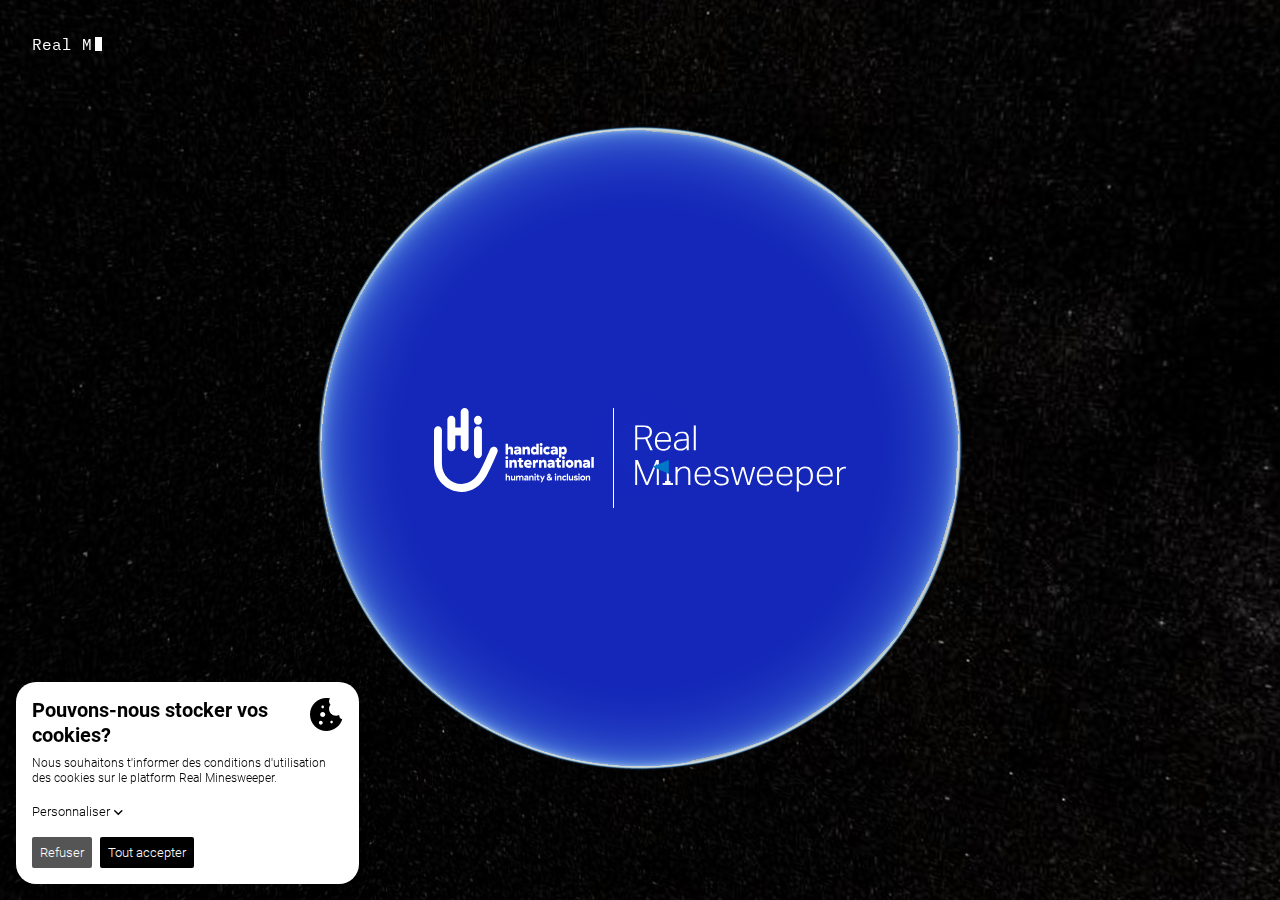
==== commit 087952ac: "chore: release" ====
--- a/index.html
+++ b/index.html
@@ -1 +1 @@
-<!DOCTYPE html><html><head><meta charSet="utf-8"/><meta name="viewport" content="width=device-width, initial-scale=1"/><link rel="stylesheet" href="/_next/static/css/4a3d56f7d43230b1.css" data-precedence="next"/><link rel="stylesheet" href="/_next/static/css/029f45199eb526b8.css" data-precedence="next"/><link rel="preload" href="/_next/static/chunks/webpack-804db20def512d54.js" as="script" fetchPriority="low"/><script src="/_next/static/chunks/fd9d1056-7b563f54c8f3ad29.js" async=""></script><script src="/_next/static/chunks/596-32b295285c1208eb.js" async=""></script><script src="/_next/static/chunks/main-app-16fd433ccea2cc54.js" async=""></script><title>Real Minesweeper</title><meta name="description" content="Venez jouer à démineur sur les vraies maps et découvrez combien de mines sont encore actives dans le monde. Pour soutenir Handicap International et aider toutes les victimes à se reconstruire, jouez, partagez et surtout donnez."/><link rel="canonical" href="https://devenezdemineur.be/"/><link rel="alternate" hrefLang="en" href="https://realminesweeper.be/"/><link rel="alternate" hrefLang="nl" href="https://wordmijnenveger.be/"/><link rel="alternate" hrefLang="fr" href="https://devenezdemineur.be/"/><meta property="og:title" content="Real Minesweeper"/><meta property="og:description" content="Venez jouer à démineur sur les vraies maps et découvrez combien de mines sont encore actives dans le monde. Pour soutenir Handicap International et aider toutes les victimes à se reconstruire, jouez, partagez et surtout donnez."/><meta property="og:image" content="https://devenezdemineur.be/real-minesweeper.webp"/><meta name="twitter:card" content="summary_large_image"/><meta name="twitter:title" content="Real Minesweeper"/><meta name="twitter:description" content="Venez jouer à démineur sur les vraies maps et découvrez combien de mines sont encore actives dans le monde. Pour soutenir Handicap International et aider toutes les victimes à se reconstruire, jouez, partagez et surtout donnez."/><meta name="twitter:image" content="https://devenezdemineur.be/real-minesweeper.webp"/><script src="/_next/static/chunks/polyfills-78c92fac7aa8fdd8.js" noModule=""></script></head><body><div class="Draggable_scrollContainer__9P1_Z indiana-scroll-container indiana-scroll-container--hide-scrollbars"><div class="Draggable_container__0OYOF Draggable_novice__oTq4f Draggable_notLoaded__anNEG Draggable_hasPadding__h4sWN"><!--$!--><template data-dgst="NEXT_DYNAMIC_NO_SSR_CODE"></template><span class="Map_loading__SK1oq"></span><!--/$--><div class="Animation_animation__BCMMv Animation_novice__SkkYJ Animation_isHidden___Rpbz" role="presentation"></div></div></div><div class="IntroCard_container__U43ir"><div class="IntroCard_typewriter__7uxME"><div class="Typewriter" data-testid="typewriter-wrapper"></div></div><div class="Logos_logos__HobfW Logos_isVisible__YguWS"><div class="Logos_logoWithSeparator__9bz3P"><a class="Button_button__x6lHc Button_unstyled__BMgWm LinkButton_linkButton__hxIH4 HandicapInternationalLogo_logo__qYX86" href="https://www.handicapinternational.be" target="_blank"><img alt="Handicap International" loading="lazy" width="160" height="87" decoding="async" data-nimg="1" class="HandicapInternationalLogo_logoLarge__GSJl_" style="color:transparent" src="/images/handicap-international-logo.svg"/><img alt="Handicap International" loading="lazy" width="51" height="68" decoding="async" data-nimg="1" class="HandicapInternationalLogo_logoSmall__7RaVW" style="color:transparent" src="/images/handicap-international-logo-small.svg"/></a></div><a class="Button_button__x6lHc Button_unstyled__BMgWm LinkButton_linkButton__hxIH4 MinesweeperLogo_logo__Ihhhv" href="/"><img alt="Minesweeper" loading="lazy" width="212" height="67" decoding="async" data-nimg="1" style="color:transparent" src="/images/real-minesweeper-logo.svg"/></a></div></div><noscript><iframe src="https://www.googletagmanager.com/ns.html?id=GTM-NGBJGW3J" height="0" width="0" class="invisible"></iframe></noscript><script src="/_next/static/chunks/webpack-804db20def512d54.js" async=""></script><script>(self.__next_f=self.__next_f||[]).push([0])</script><script>self.__next_f.push([1,"1:HL[\"/_next/static/css/4a3d56f7d43230b1.css\",{\"as\":\"style\"}]\n0:\"$L2\"\n"])</script><script>self.__next_f.push([1,"3:HL[\"/_next/static/css/029f45199eb526b8.css\",{\"as\":\"style\"}]\n"])</script><script>self.__next_f.push([1,"4:I{\"id\":7948,\"chunks\":[\"272:static/chunks/webpack-804db20def512d54.js\",\"971:static/chunks/fd9d1056-7b563f54c8f3ad29.js\",\"596:static/chunks/596-32b295285c1208eb.js\"],\"name\":\"default\",\"async\":false}\n6:I{\"id\":6628,\"chunks\":[\"272:static/chunks/webpack-804db20def512d54.js\",\"971:static/chunks/fd9d1056-7b563f54c8f3ad29.js\",\"596:static/chunks/596-32b295285c1208eb.js\"],\"name\":\"\",\"async\":false}\n7:I{\"id\":7767,\"chunks\":[\"272:static/chunks/webpack-804db20def512d54.js\",\"971:static/chunks/fd9d1056-7b563f54c8f3ad29.js\",\"5"])</script><script>self.__next_f.push([1,"96:static/chunks/596-32b295285c1208eb.js\"],\"name\":\"default\",\"async\":false}\n8:I{\"id\":7920,\"chunks\":[\"272:static/chunks/webpack-804db20def512d54.js\",\"971:static/chunks/fd9d1056-7b563f54c8f3ad29.js\",\"596:static/chunks/596-32b295285c1208eb.js\"],\"name\":\"default\",\"async\":false}\na:I{\"id\":9282,\"chunks\":[\"484:static/chunks/484-335cd01975f97a26.js\",\"786:static/chunks/786-755edc505bbaedfd.js\",\"176:static/chunks/176-4014308509dd92e9.js\",\"317:static/chunks/317-6f7e6273eceff970.js\",\"931:static/chunks/app/page-b668ecc0ad7"])</script><script>self.__next_f.push([1,"a5102.js\"],\"name\":\"I18nProvider\",\"async\":false}\nb:I{\"id\":7445,\"chunks\":[\"484:static/chunks/484-335cd01975f97a26.js\",\"185:static/chunks/app/layout-97b8217587e531e5.js\"],\"name\":\"\",\"async\":false}\nc:I{\"id\":5637,\"chunks\":[\"484:static/chunks/484-335cd01975f97a26.js\",\"786:static/chunks/786-755edc505bbaedfd.js\",\"176:static/chunks/176-4014308509dd92e9.js\",\"317:static/chunks/317-6f7e6273eceff970.js\",\"931:static/chunks/app/page-b668ecc0ad7a5102.js\"],\"name\":\"\",\"async\":false}\nd:I{\"id\":7445,\"chunks\":[\"484:static/chunks/4"])</script><script>self.__next_f.push([1,"84-335cd01975f97a26.js\",\"185:static/chunks/app/layout-97b8217587e531e5.js\"],\"name\":\"NoScript\",\"async\":false}\n"])</script><script>self.__next_f.push([1,"2:[[[\"$\",\"link\",\"0\",{\"rel\":\"stylesheet\",\"href\":\"/_next/static/css/4a3d56f7d43230b1.css\",\"precedence\":\"next\"}]],[\"$\",\"$L4\",null,{\"buildId\":\"Zl3SFbtoX_rSF9tgKQkY6\",\"assetPrefix\":\"\",\"initialCanonicalUrl\":\"/\",\"initialTree\":[\"\",{\"children\":[\"__PAGE__\",{}]},\"$undefined\",\"$undefined\",true],\"initialHead\":[false,\"$L5\"],\"globalErrorComponent\":\"$6\",\"children\":[null,[\"$\",\"html\",null,{\"lang\":\"$undefined\",\"children\":[\"$\",\"body\",null,{\"children\":[[\"$\",\"$L7\",null,{\"parallelRouterKey\":\"children\",\"segmentPath\":[\"children\"],\"loading\":\"$undefined\",\"loadingStyles\":\"$undefined\",\"hasLoading\":false,\"error\":\"$undefined\",\"errorStyles\":\"$undefined\",\"template\":[\"$\",\"$L8\",null,{}],\"templateStyles\":\"$undefined\",\"notFound\":[[\"$\",\"title\",null,{\"children\":\"404: This page could not be found.\"}],[\"$\",\"div\",null,{\"style\":{\"fontFamily\":\"system-ui,\\\"Segoe UI\\\",Roboto,Helvetica,Arial,sans-serif,\\\"Apple Color Emoji\\\",\\\"Segoe UI Emoji\\\"\",\"height\":\"100vh\",\"textAlign\":\"center\",\"display\":\"flex\",\"flexDirection\":\"column\",\"alignItems\":\"center\",\"justifyContent\":\"center\"},\"children\":[\"$\",\"div\",null,{\"children\":[[\"$\",\"style\",null,{\"dangerouslySetInnerHTML\":{\"__html\":\"body{color:#000;background:#fff;margin:0}.next-error-h1{border-right:1px solid rgba(0,0,0,.3)}@media (prefers-color-scheme:dark){body{color:#fff;background:#000}.next-error-h1{border-right:1px solid rgba(255,255,255,.3)}}\"}}],[\"$\",\"h1\",null,{\"className\":\"next-error-h1\",\"style\":{\"display\":\"inline-block\",\"margin\":\"0 20px 0 0\",\"padding\":\"0 23px 0 0\",\"fontSize\":24,\"fontWeight\":500,\"verticalAlign\":\"top\",\"lineHeight\":\"49px\"},\"children\":\"404\"}],[\"$\",\"div\",null,{\"style\":{\"display\":\"inline-block\"},\"children\":[\"$\",\"h2\",null,{\"style\":{\"fontSize\":14,\"fontWeight\":400,\"lineHeight\":\"49px\",\"margin\":0},\"children\":\"This page could not be found.\"}]}]]}]}]],\"notFoundStyles\":[],\"childProp\":{\"current\":[\"$L9\",[\"$\",\"$La\",null,{\"locale\":\"$undefined\",\"children\":[[\"$\",\"$Lb\",null,{}],[\"$\",\"$Lc\",null,{}]]}],null],\"segment\":\"__PAGE__\"},\"styles\":[[\"$\",\"link\",\"0\",{\"rel\":\"stylesheet\",\"href\":\"/_next/static/css/029f45199eb526b8.css\",\"precedence\":\"next\"}]]}],[\"$\",\"$Ld\",null,{}]]}]}],null]}]]\n"])</script><script>self.__next_f.push([1,"5:[[\"$\",\"meta\",\"0\",{\"charSet\":\"utf-8\"}],[\"$\",\"title\",\"1\",{\"children\":\"Real Minesweeper\"}],[\"$\",\"meta\",\"2\",{\"name\":\"description\",\"content\":\"Venez jouer à démineur sur les vraies maps et découvrez combien de mines sont encore actives dans le monde. Pour soutenir Handicap International et aider toutes les victimes à se reconstruire, jouez, partagez et surtout donnez.\"}],[\"$\",\"meta\",\"3\",{\"name\":\"viewport\",\"content\":\"width=device-width, initial-scale=1\"}],[\"$\",\"link\",\"4\",{\"rel\":\"canonical\",\"href\":\"https://devenezdemineur.be/\"}],[\"$\",\"link\",\"5\",{\"rel\":\"alternate\",\"hrefLang\":\"en\",\"href\":\"https://realminesweeper.be/\"}],[\"$\",\"link\",\"6\",{\"rel\":\"alternate\",\"hrefLang\":\"nl\",\"href\":\"https://wordmijnenveger.be/\"}],[\"$\",\"link\",\"7\",{\"rel\":\"alternate\",\"hrefLang\":\"fr\",\"href\":\"https://devenezdemineur.be/\"}],[\"$\",\"meta\",\"8\",{\"property\":\"og:title\",\"content\":\"Real Minesweeper\"}],[\"$\",\"meta\",\"9\",{\"property\":\"og:description\",\"content\":\"Venez jouer à démineur sur les vraies maps et découvrez combien de mines sont encore actives dans le monde. Pour soutenir Handicap International et aider toutes les victimes à se reconstruire, jouez, partagez et surtout donnez.\"}],[\"$\",\"meta\",\"10\",{\"property\":\"og:image\",\"content\":\"https://devenezdemineur.be/real-minesweeper.webp\"}],[\"$\",\"meta\",\"11\",{\"name\":\"twitter:card\",\"content\":\"summary_large_image\"}],[\"$\",\"meta\",\"12\",{\"name\":\"twitter:title\",\"content\":\"Real Minesweeper\"}],[\"$\",\"meta\",\"13\",{\"name\":\"twitter:description\",\"content\":\"Venez jouer à démineur sur les vraies maps et découvrez combien de mines sont encore actives dans le monde. Pour soutenir Handicap International et aider toutes les victimes à se reconstruire, jouez, partagez et surtout donnez.\"}],[\"$\",\"meta\",\"14\",{\"name\":\"twitter:image\",\"content\":\"https://devenezdemineur.be/real-minesweeper.webp\"}]]\n"])</script><script>self.__next_f.push([1,"9:null\n"])</script></body></html>+<!DOCTYPE html><html><head><meta charSet="utf-8"/><meta name="viewport" content="width=device-width, initial-scale=1"/><link rel="stylesheet" href="/_next/static/css/4a3d56f7d43230b1.css" data-precedence="next"/><link rel="stylesheet" href="/_next/static/css/029f45199eb526b8.css" data-precedence="next"/><link rel="preload" href="/_next/static/chunks/webpack-804db20def512d54.js" as="script" fetchPriority="low"/><script src="/_next/static/chunks/fd9d1056-7b563f54c8f3ad29.js" async=""></script><script src="/_next/static/chunks/596-32b295285c1208eb.js" async=""></script><script src="/_next/static/chunks/main-app-16fd433ccea2cc54.js" async=""></script><title>Real Minesweeper</title><meta name="description" content="Venez jouer à démineur sur les vraies maps et découvrez combien de mines sont encore actives dans le monde. Pour soutenir Handicap International et aider toutes les victimes à se reconstruire, jouez, partagez et surtout donnez."/><link rel="canonical" href="https://devenezdemineur.be/"/><link rel="alternate" hrefLang="en" href="https://realminesweeper.be/"/><link rel="alternate" hrefLang="nl" href="https://wordmijnenveger.be/"/><link rel="alternate" hrefLang="fr" href="https://devenezdemineur.be/"/><meta property="og:title" content="Real Minesweeper"/><meta property="og:description" content="Venez jouer à démineur sur les vraies maps et découvrez combien de mines sont encore actives dans le monde. Pour soutenir Handicap International et aider toutes les victimes à se reconstruire, jouez, partagez et surtout donnez."/><meta property="og:image" content="https://devenezdemineur.be/real-minesweeper.webp"/><meta name="twitter:card" content="summary_large_image"/><meta name="twitter:title" content="Real Minesweeper"/><meta name="twitter:description" content="Venez jouer à démineur sur les vraies maps et découvrez combien de mines sont encore actives dans le monde. Pour soutenir Handicap International et aider toutes les victimes à se reconstruire, jouez, partagez et surtout donnez."/><meta name="twitter:image" content="https://devenezdemineur.be/real-minesweeper.webp"/><script src="/_next/static/chunks/polyfills-78c92fac7aa8fdd8.js" noModule=""></script></head><body><div class="Draggable_scrollContainer__9P1_Z indiana-scroll-container indiana-scroll-container--hide-scrollbars"><div class="Draggable_container__0OYOF Draggable_novice__oTq4f Draggable_notLoaded__anNEG Draggable_hasPadding__h4sWN"><!--$!--><template data-dgst="NEXT_DYNAMIC_NO_SSR_CODE"></template><span class="Map_loading__SK1oq"></span><!--/$--><div class="Animation_animation__BCMMv Animation_novice__SkkYJ Animation_isHidden___Rpbz" role="presentation"></div></div></div><div class="IntroCard_container__U43ir"><div class="IntroCard_typewriter__7uxME"><div class="Typewriter" data-testid="typewriter-wrapper"></div></div><div class="Logos_logos__HobfW Logos_isVisible__YguWS"><div class="Logos_logoWithSeparator__9bz3P"><a class="Button_button__x6lHc Button_unstyled__BMgWm LinkButton_linkButton__hxIH4 HandicapInternationalLogo_logo__qYX86" href="https://www.handicapinternational.be" target="_blank"><img alt="Handicap International" loading="lazy" width="160" height="87" decoding="async" data-nimg="1" class="HandicapInternationalLogo_logoLarge__GSJl_" style="color:transparent" src="/images/handicap-international-logo.svg"/><img alt="Handicap International" loading="lazy" width="51" height="68" decoding="async" data-nimg="1" class="HandicapInternationalLogo_logoSmall__7RaVW" style="color:transparent" src="/images/handicap-international-logo-small.svg"/></a></div><a class="Button_button__x6lHc Button_unstyled__BMgWm LinkButton_linkButton__hxIH4 MinesweeperLogo_logo__Ihhhv" href="/"><img alt="Minesweeper" loading="lazy" width="212" height="67" decoding="async" data-nimg="1" style="color:transparent" src="/images/real-minesweeper-logo.svg"/></a></div></div><noscript><iframe src="https://www.googletagmanager.com/ns.html?id=GTM-NGBJGW3J" height="0" width="0" class="invisible"></iframe></noscript><script src="/_next/static/chunks/webpack-804db20def512d54.js" async=""></script><script>(self.__next_f=self.__next_f||[]).push([0])</script><script>self.__next_f.push([1,"1:HL[\"/_next/static/css/4a3d56f7d43230b1.css\",{\"as\":\"style\"}]\n0:\"$L2\"\n"])</script><script>self.__next_f.push([1,"3:HL[\"/_next/static/css/029f45199eb526b8.css\",{\"as\":\"style\"}]\n"])</script><script>self.__next_f.push([1,"4:I{\"id\":7948,\"chunks\":[\"272:static/chunks/webpack-804db20def512d54.js\",\"971:static/chunks/fd9d1056-7b563f54c8f3ad29.js\",\"596:static/chunks/596-32b295285c1208eb.js\"],\"name\":\"default\",\"async\":false}\n6:I{\"id\":6628,\"chunks\":[\"272:static/chunks/webpack-804db20def512d54.js\",\"971:static/chunks/fd9d1056-7b563f54c8f3ad29.js\",\"596:static/chunks/596-32b295285c1208eb.js\"],\"name\":\"\",\"async\":false}\n7:I{\"id\":7767,\"chunks\":[\"272:static/chunks/webpack-804db20def512d54.js\",\"971:static/chunks/fd9d1056-7b563f54c8f3ad29.js\",\"5"])</script><script>self.__next_f.push([1,"96:static/chunks/596-32b295285c1208eb.js\"],\"name\":\"default\",\"async\":false}\n8:I{\"id\":7920,\"chunks\":[\"272:static/chunks/webpack-804db20def512d54.js\",\"971:static/chunks/fd9d1056-7b563f54c8f3ad29.js\",\"596:static/chunks/596-32b295285c1208eb.js\"],\"name\":\"default\",\"async\":false}\na:I{\"id\":9282,\"chunks\":[\"484:static/chunks/484-335cd01975f97a26.js\",\"786:static/chunks/786-755edc505bbaedfd.js\",\"176:static/chunks/176-4014308509dd92e9.js\",\"317:static/chunks/317-6f7e6273eceff970.js\",\"931:static/chunks/app/page-c1817de9788"])</script><script>self.__next_f.push([1,"fe7d6.js\"],\"name\":\"I18nProvider\",\"async\":false}\nb:I{\"id\":7445,\"chunks\":[\"484:static/chunks/484-335cd01975f97a26.js\",\"185:static/chunks/app/layout-97b8217587e531e5.js\"],\"name\":\"\",\"async\":false}\nc:I{\"id\":5637,\"chunks\":[\"484:static/chunks/484-335cd01975f97a26.js\",\"786:static/chunks/786-755edc505bbaedfd.js\",\"176:static/chunks/176-4014308509dd92e9.js\",\"317:static/chunks/317-6f7e6273eceff970.js\",\"931:static/chunks/app/page-c1817de9788fe7d6.js\"],\"name\":\"\",\"async\":false}\nd:I{\"id\":7445,\"chunks\":[\"484:static/chunks/4"])</script><script>self.__next_f.push([1,"84-335cd01975f97a26.js\",\"185:static/chunks/app/layout-97b8217587e531e5.js\"],\"name\":\"NoScript\",\"async\":false}\n"])</script><script>self.__next_f.push([1,"2:[[[\"$\",\"link\",\"0\",{\"rel\":\"stylesheet\",\"href\":\"/_next/static/css/4a3d56f7d43230b1.css\",\"precedence\":\"next\"}]],[\"$\",\"$L4\",null,{\"buildId\":\"75xHV-P_WyvoqP91_sXmG\",\"assetPrefix\":\"\",\"initialCanonicalUrl\":\"/\",\"initialTree\":[\"\",{\"children\":[\"__PAGE__\",{}]},\"$undefined\",\"$undefined\",true],\"initialHead\":[false,\"$L5\"],\"globalErrorComponent\":\"$6\",\"children\":[null,[\"$\",\"html\",null,{\"lang\":\"$undefined\",\"children\":[\"$\",\"body\",null,{\"children\":[[\"$\",\"$L7\",null,{\"parallelRouterKey\":\"children\",\"segmentPath\":[\"children\"],\"loading\":\"$undefined\",\"loadingStyles\":\"$undefined\",\"hasLoading\":false,\"error\":\"$undefined\",\"errorStyles\":\"$undefined\",\"template\":[\"$\",\"$L8\",null,{}],\"templateStyles\":\"$undefined\",\"notFound\":[[\"$\",\"title\",null,{\"children\":\"404: This page could not be found.\"}],[\"$\",\"div\",null,{\"style\":{\"fontFamily\":\"system-ui,\\\"Segoe UI\\\",Roboto,Helvetica,Arial,sans-serif,\\\"Apple Color Emoji\\\",\\\"Segoe UI Emoji\\\"\",\"height\":\"100vh\",\"textAlign\":\"center\",\"display\":\"flex\",\"flexDirection\":\"column\",\"alignItems\":\"center\",\"justifyContent\":\"center\"},\"children\":[\"$\",\"div\",null,{\"children\":[[\"$\",\"style\",null,{\"dangerouslySetInnerHTML\":{\"__html\":\"body{color:#000;background:#fff;margin:0}.next-error-h1{border-right:1px solid rgba(0,0,0,.3)}@media (prefers-color-scheme:dark){body{color:#fff;background:#000}.next-error-h1{border-right:1px solid rgba(255,255,255,.3)}}\"}}],[\"$\",\"h1\",null,{\"className\":\"next-error-h1\",\"style\":{\"display\":\"inline-block\",\"margin\":\"0 20px 0 0\",\"padding\":\"0 23px 0 0\",\"fontSize\":24,\"fontWeight\":500,\"verticalAlign\":\"top\",\"lineHeight\":\"49px\"},\"children\":\"404\"}],[\"$\",\"div\",null,{\"style\":{\"display\":\"inline-block\"},\"children\":[\"$\",\"h2\",null,{\"style\":{\"fontSize\":14,\"fontWeight\":400,\"lineHeight\":\"49px\",\"margin\":0},\"children\":\"This page could not be found.\"}]}]]}]}]],\"notFoundStyles\":[],\"childProp\":{\"current\":[\"$L9\",[\"$\",\"$La\",null,{\"locale\":\"$undefined\",\"children\":[[\"$\",\"$Lb\",null,{}],[\"$\",\"$Lc\",null,{}]]}],null],\"segment\":\"__PAGE__\"},\"styles\":[[\"$\",\"link\",\"0\",{\"rel\":\"stylesheet\",\"href\":\"/_next/static/css/029f45199eb526b8.css\",\"precedence\":\"next\"}]]}],[\"$\",\"$Ld\",null,{}]]}]}],null]}]]\n"])</script><script>self.__next_f.push([1,"5:[[\"$\",\"meta\",\"0\",{\"charSet\":\"utf-8\"}],[\"$\",\"title\",\"1\",{\"children\":\"Real Minesweeper\"}],[\"$\",\"meta\",\"2\",{\"name\":\"description\",\"content\":\"Venez jouer à démineur sur les vraies maps et découvrez combien de mines sont encore actives dans le monde. Pour soutenir Handicap International et aider toutes les victimes à se reconstruire, jouez, partagez et surtout donnez.\"}],[\"$\",\"meta\",\"3\",{\"name\":\"viewport\",\"content\":\"width=device-width, initial-scale=1\"}],[\"$\",\"link\",\"4\",{\"rel\":\"canonical\",\"href\":\"https://devenezdemineur.be/\"}],[\"$\",\"link\",\"5\",{\"rel\":\"alternate\",\"hrefLang\":\"en\",\"href\":\"https://realminesweeper.be/\"}],[\"$\",\"link\",\"6\",{\"rel\":\"alternate\",\"hrefLang\":\"nl\",\"href\":\"https://wordmijnenveger.be/\"}],[\"$\",\"link\",\"7\",{\"rel\":\"alternate\",\"hrefLang\":\"fr\",\"href\":\"https://devenezdemineur.be/\"}],[\"$\",\"meta\",\"8\",{\"property\":\"og:title\",\"content\":\"Real Minesweeper\"}],[\"$\",\"meta\",\"9\",{\"property\":\"og:description\",\"content\":\"Venez jouer à démineur sur les vraies maps et découvrez combien de mines sont encore actives dans le monde. Pour soutenir Handicap International et aider toutes les victimes à se reconstruire, jouez, partagez et surtout donnez.\"}],[\"$\",\"meta\",\"10\",{\"property\":\"og:image\",\"content\":\"https://devenezdemineur.be/real-minesweeper.webp\"}],[\"$\",\"meta\",\"11\",{\"name\":\"twitter:card\",\"content\":\"summary_large_image\"}],[\"$\",\"meta\",\"12\",{\"name\":\"twitter:title\",\"content\":\"Real Minesweeper\"}],[\"$\",\"meta\",\"13\",{\"name\":\"twitter:description\",\"content\":\"Venez jouer à démineur sur les vraies maps et découvrez combien de mines sont encore actives dans le monde. Pour soutenir Handicap International et aider toutes les victimes à se reconstruire, jouez, partagez et surtout donnez.\"}],[\"$\",\"meta\",\"14\",{\"name\":\"twitter:image\",\"content\":\"https://devenezdemineur.be/real-minesweeper.webp\"}]]\n"])</script><script>self.__next_f.push([1,"9:null\n"])</script></body></html>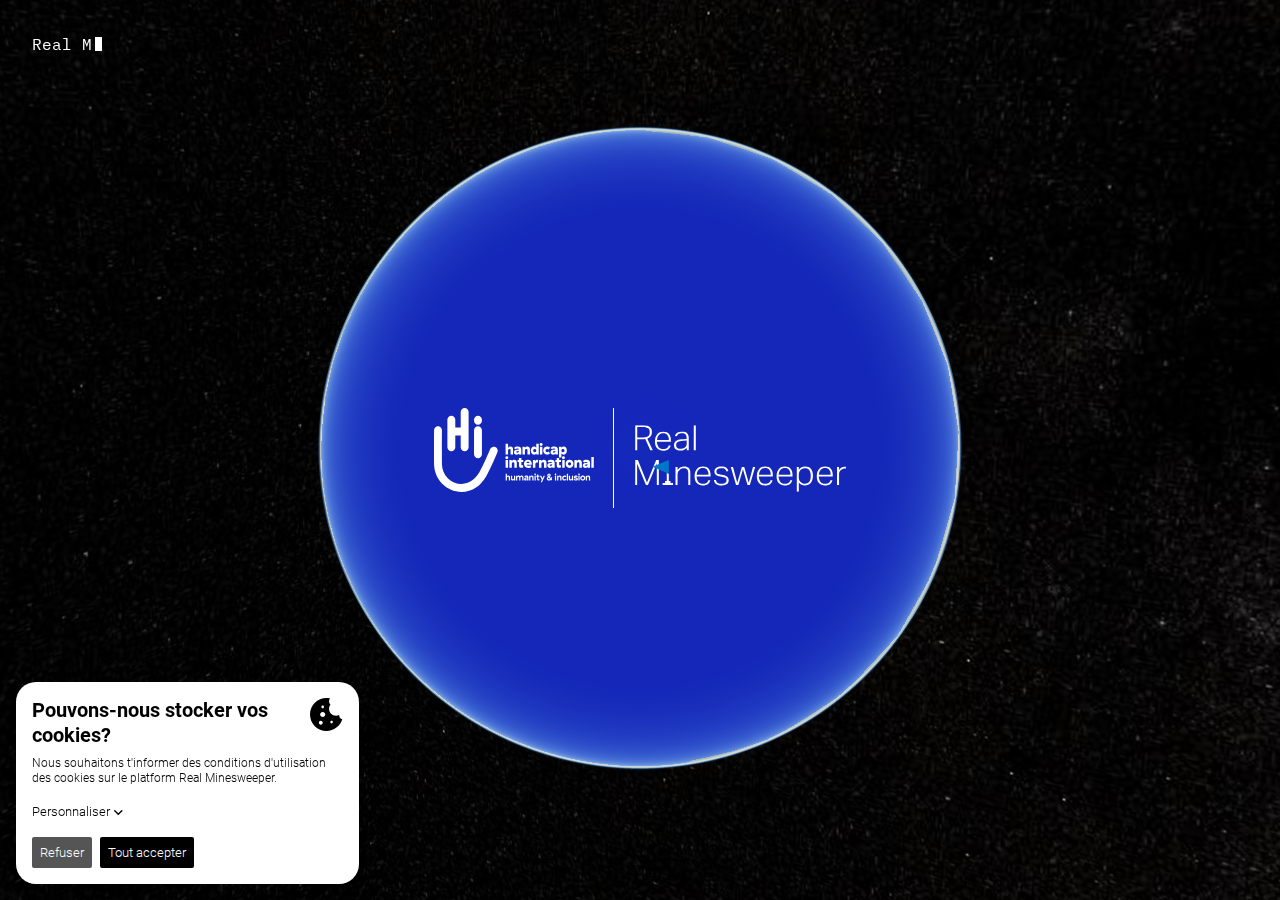
==== commit b7233b6e: "chore: release" ====
--- a/index.html
+++ b/index.html
@@ -1 +1 @@
-<!DOCTYPE html><html><head><meta charSet="utf-8"/><meta name="viewport" content="width=device-width, initial-scale=1"/><link rel="stylesheet" href="/_next/static/css/4a3d56f7d43230b1.css" data-precedence="next"/><link rel="stylesheet" href="/_next/static/css/029f45199eb526b8.css" data-precedence="next"/><link rel="preload" href="/_next/static/chunks/webpack-804db20def512d54.js" as="script" fetchPriority="low"/><script src="/_next/static/chunks/fd9d1056-7b563f54c8f3ad29.js" async=""></script><script src="/_next/static/chunks/596-32b295285c1208eb.js" async=""></script><script src="/_next/static/chunks/main-app-16fd433ccea2cc54.js" async=""></script><title>Real Minesweeper</title><meta name="description" content="Venez jouer à démineur sur les vraies maps et découvrez combien de mines sont encore actives dans le monde. Pour soutenir Handicap International et aider toutes les victimes à se reconstruire, jouez, partagez et surtout donnez."/><link rel="canonical" href="https://devenezdemineur.be/"/><link rel="alternate" hrefLang="en" href="https://realminesweeper.be/"/><link rel="alternate" hrefLang="nl" href="https://wordmijnenveger.be/"/><link rel="alternate" hrefLang="fr" href="https://devenezdemineur.be/"/><meta property="og:title" content="Real Minesweeper"/><meta property="og:description" content="Venez jouer à démineur sur les vraies maps et découvrez combien de mines sont encore actives dans le monde. Pour soutenir Handicap International et aider toutes les victimes à se reconstruire, jouez, partagez et surtout donnez."/><meta property="og:image" content="https://devenezdemineur.be/real-minesweeper.webp"/><meta name="twitter:card" content="summary_large_image"/><meta name="twitter:title" content="Real Minesweeper"/><meta name="twitter:description" content="Venez jouer à démineur sur les vraies maps et découvrez combien de mines sont encore actives dans le monde. Pour soutenir Handicap International et aider toutes les victimes à se reconstruire, jouez, partagez et surtout donnez."/><meta name="twitter:image" content="https://devenezdemineur.be/real-minesweeper.webp"/><script src="/_next/static/chunks/polyfills-78c92fac7aa8fdd8.js" noModule=""></script></head><body><div class="Draggable_scrollContainer__9P1_Z indiana-scroll-container indiana-scroll-container--hide-scrollbars"><div class="Draggable_container__0OYOF Draggable_novice__oTq4f Draggable_notLoaded__anNEG Draggable_hasPadding__h4sWN"><!--$!--><template data-dgst="NEXT_DYNAMIC_NO_SSR_CODE"></template><span class="Map_loading__SK1oq"></span><!--/$--><div class="Animation_animation__BCMMv Animation_novice__SkkYJ Animation_isHidden___Rpbz" role="presentation"></div></div></div><div class="IntroCard_container__U43ir"><div class="IntroCard_typewriter__7uxME"><div class="Typewriter" data-testid="typewriter-wrapper"></div></div><div class="Logos_logos__HobfW Logos_isVisible__YguWS"><div class="Logos_logoWithSeparator__9bz3P"><a class="Button_button__x6lHc Button_unstyled__BMgWm LinkButton_linkButton__hxIH4 HandicapInternationalLogo_logo__qYX86" href="https://www.handicapinternational.be" target="_blank"><img alt="Handicap International" loading="lazy" width="160" height="87" decoding="async" data-nimg="1" class="HandicapInternationalLogo_logoLarge__GSJl_" style="color:transparent" src="/images/handicap-international-logo.svg"/><img alt="Handicap International" loading="lazy" width="51" height="68" decoding="async" data-nimg="1" class="HandicapInternationalLogo_logoSmall__7RaVW" style="color:transparent" src="/images/handicap-international-logo-small.svg"/></a></div><a class="Button_button__x6lHc Button_unstyled__BMgWm LinkButton_linkButton__hxIH4 MinesweeperLogo_logo__Ihhhv" href="/"><img alt="Minesweeper" loading="lazy" width="212" height="67" decoding="async" data-nimg="1" style="color:transparent" src="/images/real-minesweeper-logo.svg"/></a></div></div><noscript><iframe src="https://www.googletagmanager.com/ns.html?id=GTM-NGBJGW3J" height="0" width="0" class="invisible"></iframe></noscript><script src="/_next/static/chunks/webpack-804db20def512d54.js" async=""></script><script>(self.__next_f=self.__next_f||[]).push([0])</script><script>self.__next_f.push([1,"1:HL[\"/_next/static/css/4a3d56f7d43230b1.css\",{\"as\":\"style\"}]\n0:\"$L2\"\n"])</script><script>self.__next_f.push([1,"3:HL[\"/_next/static/css/029f45199eb526b8.css\",{\"as\":\"style\"}]\n"])</script><script>self.__next_f.push([1,"4:I{\"id\":7948,\"chunks\":[\"272:static/chunks/webpack-804db20def512d54.js\",\"971:static/chunks/fd9d1056-7b563f54c8f3ad29.js\",\"596:static/chunks/596-32b295285c1208eb.js\"],\"name\":\"default\",\"async\":false}\n6:I{\"id\":6628,\"chunks\":[\"272:static/chunks/webpack-804db20def512d54.js\",\"971:static/chunks/fd9d1056-7b563f54c8f3ad29.js\",\"596:static/chunks/596-32b295285c1208eb.js\"],\"name\":\"\",\"async\":false}\n7:I{\"id\":7767,\"chunks\":[\"272:static/chunks/webpack-804db20def512d54.js\",\"971:static/chunks/fd9d1056-7b563f54c8f3ad29.js\",\"5"])</script><script>self.__next_f.push([1,"96:static/chunks/596-32b295285c1208eb.js\"],\"name\":\"default\",\"async\":false}\n8:I{\"id\":7920,\"chunks\":[\"272:static/chunks/webpack-804db20def512d54.js\",\"971:static/chunks/fd9d1056-7b563f54c8f3ad29.js\",\"596:static/chunks/596-32b295285c1208eb.js\"],\"name\":\"default\",\"async\":false}\na:I{\"id\":9282,\"chunks\":[\"484:static/chunks/484-335cd01975f97a26.js\",\"786:static/chunks/786-755edc505bbaedfd.js\",\"176:static/chunks/176-4014308509dd92e9.js\",\"317:static/chunks/317-6f7e6273eceff970.js\",\"931:static/chunks/app/page-c1817de9788"])</script><script>self.__next_f.push([1,"fe7d6.js\"],\"name\":\"I18nProvider\",\"async\":false}\nb:I{\"id\":7445,\"chunks\":[\"484:static/chunks/484-335cd01975f97a26.js\",\"185:static/chunks/app/layout-97b8217587e531e5.js\"],\"name\":\"\",\"async\":false}\nc:I{\"id\":5637,\"chunks\":[\"484:static/chunks/484-335cd01975f97a26.js\",\"786:static/chunks/786-755edc505bbaedfd.js\",\"176:static/chunks/176-4014308509dd92e9.js\",\"317:static/chunks/317-6f7e6273eceff970.js\",\"931:static/chunks/app/page-c1817de9788fe7d6.js\"],\"name\":\"\",\"async\":false}\nd:I{\"id\":7445,\"chunks\":[\"484:static/chunks/4"])</script><script>self.__next_f.push([1,"84-335cd01975f97a26.js\",\"185:static/chunks/app/layout-97b8217587e531e5.js\"],\"name\":\"NoScript\",\"async\":false}\n"])</script><script>self.__next_f.push([1,"2:[[[\"$\",\"link\",\"0\",{\"rel\":\"stylesheet\",\"href\":\"/_next/static/css/4a3d56f7d43230b1.css\",\"precedence\":\"next\"}]],[\"$\",\"$L4\",null,{\"buildId\":\"75xHV-P_WyvoqP91_sXmG\",\"assetPrefix\":\"\",\"initialCanonicalUrl\":\"/\",\"initialTree\":[\"\",{\"children\":[\"__PAGE__\",{}]},\"$undefined\",\"$undefined\",true],\"initialHead\":[false,\"$L5\"],\"globalErrorComponent\":\"$6\",\"children\":[null,[\"$\",\"html\",null,{\"lang\":\"$undefined\",\"children\":[\"$\",\"body\",null,{\"children\":[[\"$\",\"$L7\",null,{\"parallelRouterKey\":\"children\",\"segmentPath\":[\"children\"],\"loading\":\"$undefined\",\"loadingStyles\":\"$undefined\",\"hasLoading\":false,\"error\":\"$undefined\",\"errorStyles\":\"$undefined\",\"template\":[\"$\",\"$L8\",null,{}],\"templateStyles\":\"$undefined\",\"notFound\":[[\"$\",\"title\",null,{\"children\":\"404: This page could not be found.\"}],[\"$\",\"div\",null,{\"style\":{\"fontFamily\":\"system-ui,\\\"Segoe UI\\\",Roboto,Helvetica,Arial,sans-serif,\\\"Apple Color Emoji\\\",\\\"Segoe UI Emoji\\\"\",\"height\":\"100vh\",\"textAlign\":\"center\",\"display\":\"flex\",\"flexDirection\":\"column\",\"alignItems\":\"center\",\"justifyContent\":\"center\"},\"children\":[\"$\",\"div\",null,{\"children\":[[\"$\",\"style\",null,{\"dangerouslySetInnerHTML\":{\"__html\":\"body{color:#000;background:#fff;margin:0}.next-error-h1{border-right:1px solid rgba(0,0,0,.3)}@media (prefers-color-scheme:dark){body{color:#fff;background:#000}.next-error-h1{border-right:1px solid rgba(255,255,255,.3)}}\"}}],[\"$\",\"h1\",null,{\"className\":\"next-error-h1\",\"style\":{\"display\":\"inline-block\",\"margin\":\"0 20px 0 0\",\"padding\":\"0 23px 0 0\",\"fontSize\":24,\"fontWeight\":500,\"verticalAlign\":\"top\",\"lineHeight\":\"49px\"},\"children\":\"404\"}],[\"$\",\"div\",null,{\"style\":{\"display\":\"inline-block\"},\"children\":[\"$\",\"h2\",null,{\"style\":{\"fontSize\":14,\"fontWeight\":400,\"lineHeight\":\"49px\",\"margin\":0},\"children\":\"This page could not be found.\"}]}]]}]}]],\"notFoundStyles\":[],\"childProp\":{\"current\":[\"$L9\",[\"$\",\"$La\",null,{\"locale\":\"$undefined\",\"children\":[[\"$\",\"$Lb\",null,{}],[\"$\",\"$Lc\",null,{}]]}],null],\"segment\":\"__PAGE__\"},\"styles\":[[\"$\",\"link\",\"0\",{\"rel\":\"stylesheet\",\"href\":\"/_next/static/css/029f45199eb526b8.css\",\"precedence\":\"next\"}]]}],[\"$\",\"$Ld\",null,{}]]}]}],null]}]]\n"])</script><script>self.__next_f.push([1,"5:[[\"$\",\"meta\",\"0\",{\"charSet\":\"utf-8\"}],[\"$\",\"title\",\"1\",{\"children\":\"Real Minesweeper\"}],[\"$\",\"meta\",\"2\",{\"name\":\"description\",\"content\":\"Venez jouer à démineur sur les vraies maps et découvrez combien de mines sont encore actives dans le monde. Pour soutenir Handicap International et aider toutes les victimes à se reconstruire, jouez, partagez et surtout donnez.\"}],[\"$\",\"meta\",\"3\",{\"name\":\"viewport\",\"content\":\"width=device-width, initial-scale=1\"}],[\"$\",\"link\",\"4\",{\"rel\":\"canonical\",\"href\":\"https://devenezdemineur.be/\"}],[\"$\",\"link\",\"5\",{\"rel\":\"alternate\",\"hrefLang\":\"en\",\"href\":\"https://realminesweeper.be/\"}],[\"$\",\"link\",\"6\",{\"rel\":\"alternate\",\"hrefLang\":\"nl\",\"href\":\"https://wordmijnenveger.be/\"}],[\"$\",\"link\",\"7\",{\"rel\":\"alternate\",\"hrefLang\":\"fr\",\"href\":\"https://devenezdemineur.be/\"}],[\"$\",\"meta\",\"8\",{\"property\":\"og:title\",\"content\":\"Real Minesweeper\"}],[\"$\",\"meta\",\"9\",{\"property\":\"og:description\",\"content\":\"Venez jouer à démineur sur les vraies maps et découvrez combien de mines sont encore actives dans le monde. Pour soutenir Handicap International et aider toutes les victimes à se reconstruire, jouez, partagez et surtout donnez.\"}],[\"$\",\"meta\",\"10\",{\"property\":\"og:image\",\"content\":\"https://devenezdemineur.be/real-minesweeper.webp\"}],[\"$\",\"meta\",\"11\",{\"name\":\"twitter:card\",\"content\":\"summary_large_image\"}],[\"$\",\"meta\",\"12\",{\"name\":\"twitter:title\",\"content\":\"Real Minesweeper\"}],[\"$\",\"meta\",\"13\",{\"name\":\"twitter:description\",\"content\":\"Venez jouer à démineur sur les vraies maps et découvrez combien de mines sont encore actives dans le monde. Pour soutenir Handicap International et aider toutes les victimes à se reconstruire, jouez, partagez et surtout donnez.\"}],[\"$\",\"meta\",\"14\",{\"name\":\"twitter:image\",\"content\":\"https://devenezdemineur.be/real-minesweeper.webp\"}]]\n"])</script><script>self.__next_f.push([1,"9:null\n"])</script></body></html>+<!DOCTYPE html><html><head><meta charSet="utf-8"/><meta name="viewport" content="width=device-width, initial-scale=1"/><link rel="stylesheet" href="/_next/static/css/42631f35f0b2a8cd.css" data-precedence="next"/><link rel="stylesheet" href="/_next/static/css/029f45199eb526b8.css" data-precedence="next"/><link rel="preload" href="/_next/static/chunks/webpack-419304d8826f2b28.js" as="script" fetchPriority="low"/><script src="/_next/static/chunks/fd9d1056-7b563f54c8f3ad29.js" async=""></script><script src="/_next/static/chunks/596-32b295285c1208eb.js" async=""></script><script src="/_next/static/chunks/main-app-16fd433ccea2cc54.js" async=""></script><title>Real Minesweeper</title><meta name="description" content="Venez jouer à démineur sur les vraies maps et découvrez combien de mines sont encore actives dans le monde. Pour soutenir Handicap International et aider toutes les victimes à se reconstruire, jouez, partagez et surtout donnez."/><link rel="canonical" href="https://devenezdemineur.be/"/><link rel="alternate" hrefLang="en" href="https://realminesweeper.be/"/><link rel="alternate" hrefLang="nl" href="https://wordmijnenveger.be/"/><link rel="alternate" hrefLang="fr" href="https://devenezdemineur.be/"/><meta property="og:title" content="Real Minesweeper"/><meta property="og:description" content="Venez jouer à démineur sur les vraies maps et découvrez combien de mines sont encore actives dans le monde. Pour soutenir Handicap International et aider toutes les victimes à se reconstruire, jouez, partagez et surtout donnez."/><meta property="og:image" content="https://devenezdemineur.be/real-minesweeper.webp"/><meta name="twitter:card" content="summary_large_image"/><meta name="twitter:title" content="Real Minesweeper"/><meta name="twitter:description" content="Venez jouer à démineur sur les vraies maps et découvrez combien de mines sont encore actives dans le monde. Pour soutenir Handicap International et aider toutes les victimes à se reconstruire, jouez, partagez et surtout donnez."/><meta name="twitter:image" content="https://devenezdemineur.be/real-minesweeper.webp"/><script src="/_next/static/chunks/polyfills-78c92fac7aa8fdd8.js" noModule=""></script></head><body><div class="Draggable_scrollContainer__9P1_Z indiana-scroll-container indiana-scroll-container--hide-scrollbars"><div class="Draggable_container__0OYOF Draggable_novice__oTq4f Draggable_notLoaded__anNEG Draggable_hasPadding__h4sWN"><!--$!--><template data-dgst="NEXT_DYNAMIC_NO_SSR_CODE"></template><span class="Map_loading__SK1oq"></span><!--/$--><div class="Animation_animation__BCMMv Animation_novice__SkkYJ Animation_isHidden___Rpbz" role="presentation"></div></div></div><div class="IntroCard_container__U43ir"><div class="IntroCard_typewriter__7uxME"><div class="Typewriter" data-testid="typewriter-wrapper"></div></div><div class="Logos_logos__HobfW Logos_isVisible__YguWS"><div class="Logos_logoWithSeparator__9bz3P"><a class="Button_button__x6lHc Button_unstyled__BMgWm LinkButton_linkButton__hxIH4 HandicapInternationalLogo_logo__qYX86" href="https://www.handicapinternational.be" target="_blank"><img alt="Handicap International" loading="lazy" width="160" height="87" decoding="async" data-nimg="1" class="HandicapInternationalLogo_logoLarge__GSJl_" style="color:transparent" src="/images/handicap-international-logo.svg"/><img alt="Handicap International" loading="lazy" width="51" height="68" decoding="async" data-nimg="1" class="HandicapInternationalLogo_logoSmall__7RaVW" style="color:transparent" src="/images/handicap-international-logo-small.svg"/></a></div><a class="Button_button__x6lHc Button_unstyled__BMgWm LinkButton_linkButton__hxIH4 MinesweeperLogo_logo__Ihhhv" href="/"><img alt="Minesweeper" loading="lazy" width="212" height="67" decoding="async" data-nimg="1" style="color:transparent" src="/images/real-minesweeper-logo.svg"/></a></div></div><noscript><iframe src="https://www.googletagmanager.com/ns.html?id=GTM-NGBJGW3J" height="0" width="0" class="invisible"></iframe></noscript><script src="/_next/static/chunks/webpack-419304d8826f2b28.js" async=""></script><script>(self.__next_f=self.__next_f||[]).push([0])</script><script>self.__next_f.push([1,"1:HL[\"/_next/static/css/42631f35f0b2a8cd.css\",{\"as\":\"style\"}]\n0:\"$L2\"\n"])</script><script>self.__next_f.push([1,"3:HL[\"/_next/static/css/029f45199eb526b8.css\",{\"as\":\"style\"}]\n"])</script><script>self.__next_f.push([1,"4:I{\"id\":7948,\"chunks\":[\"272:static/chunks/webpack-419304d8826f2b28.js\",\"971:static/chunks/fd9d1056-7b563f54c8f3ad29.js\",\"596:static/chunks/596-32b295285c1208eb.js\"],\"name\":\"default\",\"async\":false}\n6:I{\"id\":6628,\"chunks\":[\"272:static/chunks/webpack-419304d8826f2b28.js\",\"971:static/chunks/fd9d1056-7b563f54c8f3ad29.js\",\"596:static/chunks/596-32b295285c1208eb.js\"],\"name\":\"\",\"async\":false}\n7:I{\"id\":7767,\"chunks\":[\"272:static/chunks/webpack-419304d8826f2b28.js\",\"971:static/chunks/fd9d1056-7b563f54c8f3ad29.js\",\"5"])</script><script>self.__next_f.push([1,"96:static/chunks/596-32b295285c1208eb.js\"],\"name\":\"default\",\"async\":false}\n8:I{\"id\":7920,\"chunks\":[\"272:static/chunks/webpack-419304d8826f2b28.js\",\"971:static/chunks/fd9d1056-7b563f54c8f3ad29.js\",\"596:static/chunks/596-32b295285c1208eb.js\"],\"name\":\"default\",\"async\":false}\na:I{\"id\":9282,\"chunks\":[\"484:static/chunks/484-335cd01975f97a26.js\",\"786:static/chunks/786-755edc505bbaedfd.js\",\"176:static/chunks/176-4014308509dd92e9.js\",\"317:static/chunks/317-6f7e6273eceff970.js\",\"931:static/chunks/app/page-c1817de9788"])</script><script>self.__next_f.push([1,"fe7d6.js\"],\"name\":\"I18nProvider\",\"async\":false}\nb:I{\"id\":7445,\"chunks\":[\"484:static/chunks/484-335cd01975f97a26.js\",\"185:static/chunks/app/layout-a315308fbb7efc61.js\"],\"name\":\"\",\"async\":false}\nc:I{\"id\":5637,\"chunks\":[\"484:static/chunks/484-335cd01975f97a26.js\",\"786:static/chunks/786-755edc505bbaedfd.js\",\"176:static/chunks/176-4014308509dd92e9.js\",\"317:static/chunks/317-6f7e6273eceff970.js\",\"931:static/chunks/app/page-c1817de9788fe7d6.js\"],\"name\":\"\",\"async\":false}\nd:I{\"id\":7445,\"chunks\":[\"484:static/chunks/4"])</script><script>self.__next_f.push([1,"84-335cd01975f97a26.js\",\"185:static/chunks/app/layout-a315308fbb7efc61.js\"],\"name\":\"NoScript\",\"async\":false}\n"])</script><script>self.__next_f.push([1,"2:[[[\"$\",\"link\",\"0\",{\"rel\":\"stylesheet\",\"href\":\"/_next/static/css/42631f35f0b2a8cd.css\",\"precedence\":\"next\"}]],[\"$\",\"$L4\",null,{\"buildId\":\"JXyf3rEz0pbFMsqQ7uu4H\",\"assetPrefix\":\"\",\"initialCanonicalUrl\":\"/\",\"initialTree\":[\"\",{\"children\":[\"__PAGE__\",{}]},\"$undefined\",\"$undefined\",true],\"initialHead\":[false,\"$L5\"],\"globalErrorComponent\":\"$6\",\"children\":[null,[\"$\",\"html\",null,{\"lang\":\"$undefined\",\"children\":[\"$\",\"body\",null,{\"children\":[[\"$\",\"$L7\",null,{\"parallelRouterKey\":\"children\",\"segmentPath\":[\"children\"],\"loading\":\"$undefined\",\"loadingStyles\":\"$undefined\",\"hasLoading\":false,\"error\":\"$undefined\",\"errorStyles\":\"$undefined\",\"template\":[\"$\",\"$L8\",null,{}],\"templateStyles\":\"$undefined\",\"notFound\":[[\"$\",\"title\",null,{\"children\":\"404: This page could not be found.\"}],[\"$\",\"div\",null,{\"style\":{\"fontFamily\":\"system-ui,\\\"Segoe UI\\\",Roboto,Helvetica,Arial,sans-serif,\\\"Apple Color Emoji\\\",\\\"Segoe UI Emoji\\\"\",\"height\":\"100vh\",\"textAlign\":\"center\",\"display\":\"flex\",\"flexDirection\":\"column\",\"alignItems\":\"center\",\"justifyContent\":\"center\"},\"children\":[\"$\",\"div\",null,{\"children\":[[\"$\",\"style\",null,{\"dangerouslySetInnerHTML\":{\"__html\":\"body{color:#000;background:#fff;margin:0}.next-error-h1{border-right:1px solid rgba(0,0,0,.3)}@media (prefers-color-scheme:dark){body{color:#fff;background:#000}.next-error-h1{border-right:1px solid rgba(255,255,255,.3)}}\"}}],[\"$\",\"h1\",null,{\"className\":\"next-error-h1\",\"style\":{\"display\":\"inline-block\",\"margin\":\"0 20px 0 0\",\"padding\":\"0 23px 0 0\",\"fontSize\":24,\"fontWeight\":500,\"verticalAlign\":\"top\",\"lineHeight\":\"49px\"},\"children\":\"404\"}],[\"$\",\"div\",null,{\"style\":{\"display\":\"inline-block\"},\"children\":[\"$\",\"h2\",null,{\"style\":{\"fontSize\":14,\"fontWeight\":400,\"lineHeight\":\"49px\",\"margin\":0},\"children\":\"This page could not be found.\"}]}]]}]}]],\"notFoundStyles\":[],\"childProp\":{\"current\":[\"$L9\",[\"$\",\"$La\",null,{\"locale\":\"$undefined\",\"children\":[[\"$\",\"$Lb\",null,{}],[\"$\",\"$Lc\",null,{}]]}],null],\"segment\":\"__PAGE__\"},\"styles\":[[\"$\",\"link\",\"0\",{\"rel\":\"stylesheet\",\"href\":\"/_next/static/css/029f45199eb526b8.css\",\"precedence\":\"next\"}]]}],[\"$\",\"$Ld\",null,{}]]}]}],null]}]]\n"])</script><script>self.__next_f.push([1,"5:[[\"$\",\"meta\",\"0\",{\"charSet\":\"utf-8\"}],[\"$\",\"title\",\"1\",{\"children\":\"Real Minesweeper\"}],[\"$\",\"meta\",\"2\",{\"name\":\"description\",\"content\":\"Venez jouer à démineur sur les vraies maps et découvrez combien de mines sont encore actives dans le monde. Pour soutenir Handicap International et aider toutes les victimes à se reconstruire, jouez, partagez et surtout donnez.\"}],[\"$\",\"meta\",\"3\",{\"name\":\"viewport\",\"content\":\"width=device-width, initial-scale=1\"}],[\"$\",\"link\",\"4\",{\"rel\":\"canonical\",\"href\":\"https://devenezdemineur.be/\"}],[\"$\",\"link\",\"5\",{\"rel\":\"alternate\",\"hrefLang\":\"en\",\"href\":\"https://realminesweeper.be/\"}],[\"$\",\"link\",\"6\",{\"rel\":\"alternate\",\"hrefLang\":\"nl\",\"href\":\"https://wordmijnenveger.be/\"}],[\"$\",\"link\",\"7\",{\"rel\":\"alternate\",\"hrefLang\":\"fr\",\"href\":\"https://devenezdemineur.be/\"}],[\"$\",\"meta\",\"8\",{\"property\":\"og:title\",\"content\":\"Real Minesweeper\"}],[\"$\",\"meta\",\"9\",{\"property\":\"og:description\",\"content\":\"Venez jouer à démineur sur les vraies maps et découvrez combien de mines sont encore actives dans le monde. Pour soutenir Handicap International et aider toutes les victimes à se reconstruire, jouez, partagez et surtout donnez.\"}],[\"$\",\"meta\",\"10\",{\"property\":\"og:image\",\"content\":\"https://devenezdemineur.be/real-minesweeper.webp\"}],[\"$\",\"meta\",\"11\",{\"name\":\"twitter:card\",\"content\":\"summary_large_image\"}],[\"$\",\"meta\",\"12\",{\"name\":\"twitter:title\",\"content\":\"Real Minesweeper\"}],[\"$\",\"meta\",\"13\",{\"name\":\"twitter:description\",\"content\":\"Venez jouer à démineur sur les vraies maps et découvrez combien de mines sont encore actives dans le monde. Pour soutenir Handicap International et aider toutes les victimes à se reconstruire, jouez, partagez et surtout donnez.\"}],[\"$\",\"meta\",\"14\",{\"name\":\"twitter:image\",\"content\":\"https://devenezdemineur.be/real-minesweeper.webp\"}]]\n"])</script><script>self.__next_f.push([1,"9:null\n"])</script></body></html>--- a/_next/static/css/42631f35f0b2a8cd.css
+++ b/_next/static/css/42631f35f0b2a8cd.css
@@ -0,0 +1,3 @@
+*,:after,:before{box-sizing:border-box}*{margin:0}#__next,body,html,main{min-height:100%}body{display:flex;overflow:auto;justify-content:center;padding-bottom:env(safe-area-inset-bottom);background-color:var(--neutral-900);color:var(--neutral-100);font-family:IBM Plex Mono,Garamond,Georgia,serif;font-size:16px;-webkit-font-smoothing:antialiased;font-weight:400;line-height:1.25;-webkit-user-select:none;-moz-user-select:none;user-select:none}::-webkit-scrollbar{display:block;width:4px;border-radius:20px}::-webkit-scrollbar-track{border-radius:20px;background:transparent}::-webkit-scrollbar-thumb{border-radius:20px;border-right:none;border-left:none;background-color:var(--neutral-700)}blockquote,p{margin:0 0 2rem;font-size:1rem;line-height:1.5}h2{margin:0 0 1.5rem;font-family:Roboto,Garamond,Georgia,serif;font-size:1.75rem;font-weight:400}.invisible{display:none;visibility:hidden}.cookie-though{--ct-primary-400:var(--neutral-900);--ct-primary-200:var(--neutral-100);--ct-text:var(--neutral-900);--ct-title:var(--neutral-900);--ct-subtitle:var(--neutral-900);--ct-policy-enabled:var(--neutral-900);--ct-policy-text-enabled:var(--neutral-100);--ct-policy-text:var(--neutral-900);--ct-primary-font:"Roboto";--ct-primary-font-weight:500;--ct-secondary-font:"roboto";--ct-secondary-font-weight:500;--ct-policy-essential:var(--neutral-100);--ct-slider-secondary:var(--neutral-600);--ct-slider-enabled-primary:var(--neutral-800);--ct-slider-enabled-secondary:var(--neutral-100);--ct-button-secondary:var(--neutral-800)}@media only screen and (min-width:992px){h2{margin:0 0 2rem;font-size:2rem}}@font-face{font-display:swap;font-family:IBM Plex Mono;font-style:normal;font-weight:300;src:url(/fonts/IBMPlexMono-Light.woff2) format("woff2"),url(/fonts/IBMPlexMono-Light.woff) format("woff")}@font-face{font-display:swap;font-family:IBM Plex Mono;font-style:normal;font-weight:400;src:url(/fonts/IBMPlexMono-Regular.woff2) format("woff2"),url(/fonts/IBMPlexMono-Regular.woff) format("woff")}@font-face{font-display:swap;font-family:IBM Plex Mono;font-style:normal;font-weight:700;src:url(/fonts/IBMPlexMono-Bold.woff2) format("woff2"),url(/fonts/IBMPlexMono-Bold.woff) format("woff")}@font-face{font-display:swap;font-family:Roboto;font-style:normal;font-weight:300;src:url(/fonts/Roboto-Light.woff2) format("woff2"),url(/fonts/Roboto-Light.woff) format("woff")}@font-face{font-display:swap;font-family:Roboto;font-style:normal;font-weight:700;src:url(/fonts/Roboto-Bold.woff2) format("woff2"),url(/fonts/Roboto-Bold.woff) format("woff")}:root{--neutral-100:#fff;--neutral-200:#f8f7f5;--neutral-300:#f5f3f0;--neutral-400:#eae7e3;--neutral-500:#dfdad3;--neutral-600:#cac3b8;--neutral-700:#b9b1a6;--neutral-800:#555;--neutral-900:#000;--rgb-mines-100:0 255 0;--rgb-mines-200:0 119 200;--rgb-mines-300:255 0 0;--rgb-mines-400:0 255 209;--rgb-mines-500:254 249 34;--rgb-mines-600:255 0 255;--rgb-mines-700:254 113 39;--rgb-mines-800:0 255 255;--mines-100:rgb(var(--rgb-mines-100)/100%);--mines-200:rgb(var(--rgb-mines-200)/100%);--mines-300:rgb(var(--rgb-mines-300)/100%);--mines-400:rgb(var(--rgb-mines-400)/100%);--mines-500:rgb(var(--rgb-mines-500)/100%);--mines-600:rgb(var(--rgb-mines-600)/100%);--mines-700:rgb(var(--rgb-mines-700)/100%);--mines-800:rgb(var(--rgb-mines-800)/100%);--drag-zone-threshold:150px;--number-of-rows-advanced:16;--number-of-rows-expert:16;--number-of-rows-novice:9;--number-of-cols-advanced:16;--number-of-cols-expert:30;--number-of-cols-novice:16;--board-width:calc(100vw - var(--drag-zone-threshold) - var(--drag-zone-threshold));--cell-size-novice:max(5rem,calc(var(--board-width) / var(--number-of-cols-novice)));--cell-size-advanced:max(5rem,calc(var(--board-width) / var(--number-of-cols-advanced)));--cell-size-expert:max(5rem,calc(var(--board-width) / var(--number-of-cols-expert)));--padding-novice:calc(var(--cell-size-novice) * 2);--padding-advanced:calc(var(--cell-size-advanced) * 2);--padding-expert:calc(var(--cell-size-expert) * 2);--board-width-novice:calc(var(--number-of-cols-novice) * var(--cell-size-novice));--board-width-advanced:calc(var(--number-of-cols-advanced) * var(--cell-size-advanced));--board-width-expert:calc(var(--number-of-cols-expert) * var(--cell-size-expert));--board-height-novice:calc(var(--number-of-rows-novice) * var(--cell-size-novice));--board-height-advanced:calc(var(--number-of-rows-advanced) * var(--cell-size-advanced));--board-height-expert:calc(var(--number-of-rows-expert) * var(--cell-size-expert));--spacing-3xs:2px;--spacing-2xs:4px;--spacing-xs:8px;--spacing-sm:12px;--spacing-md:16px;--spacing-lg:24px;--spacing-xl:32px;--spacing-2xl:40px;--spacing-3xl:48px;--spacing-4xl:56px;--spacing-5xl:64px;--navigation-bar-height:120px;--general-max-width:1280px}@media only screen and (min-width:992px){:root{--navigation-bar-height:185px}}
+
+/*! normalize.css v8.0.1 | MIT License | github.com/necolas/normalize.css */html{line-height:1.15;-webkit-text-size-adjust:100%}body{margin:0}main{display:block}h1{font-size:2em;margin:.67em 0}hr{box-sizing:content-box;height:0;overflow:visible}pre{font-family:monospace,monospace;font-size:1em}a{background-color:transparent}abbr[title]{border-bottom:none;text-decoration:underline;-webkit-text-decoration:underline dotted;text-decoration:underline dotted}b,strong{font-weight:bolder}code,kbd,samp{font-family:monospace,monospace;font-size:1em}small{font-size:80%}sub,sup{font-size:75%;line-height:0;position:relative;vertical-align:baseline}sub{bottom:-.25em}sup{top:-.5em}img{border-style:none}button,input,optgroup,select,textarea{font-family:inherit;font-size:100%;line-height:1.15;margin:0}button,input{overflow:visible}button,select{text-transform:none}[type=button],[type=reset],[type=submit],button{-webkit-appearance:button}[type=button]::-moz-focus-inner,[type=reset]::-moz-focus-inner,[type=submit]::-moz-focus-inner,button::-moz-focus-inner{border-style:none;padding:0}[type=button]:-moz-focusring,[type=reset]:-moz-focusring,[type=submit]:-moz-focusring,button:-moz-focusring{outline:1px dotted ButtonText}fieldset{padding:.35em .75em .625em}legend{box-sizing:border-box;color:inherit;display:table;max-width:100%;padding:0;white-space:normal}progress{vertical-align:baseline}textarea{overflow:auto}[type=checkbox],[type=radio]{box-sizing:border-box;padding:0}[type=number]::-webkit-inner-spin-button,[type=number]::-webkit-outer-spin-button{height:auto}[type=search]{-webkit-appearance:textfield;outline-offset:-2px}[type=search]::-webkit-search-decoration{-webkit-appearance:none}::-webkit-file-upload-button{-webkit-appearance:button;font:inherit}details{display:block}summary{display:list-item}[hidden],template{display:none}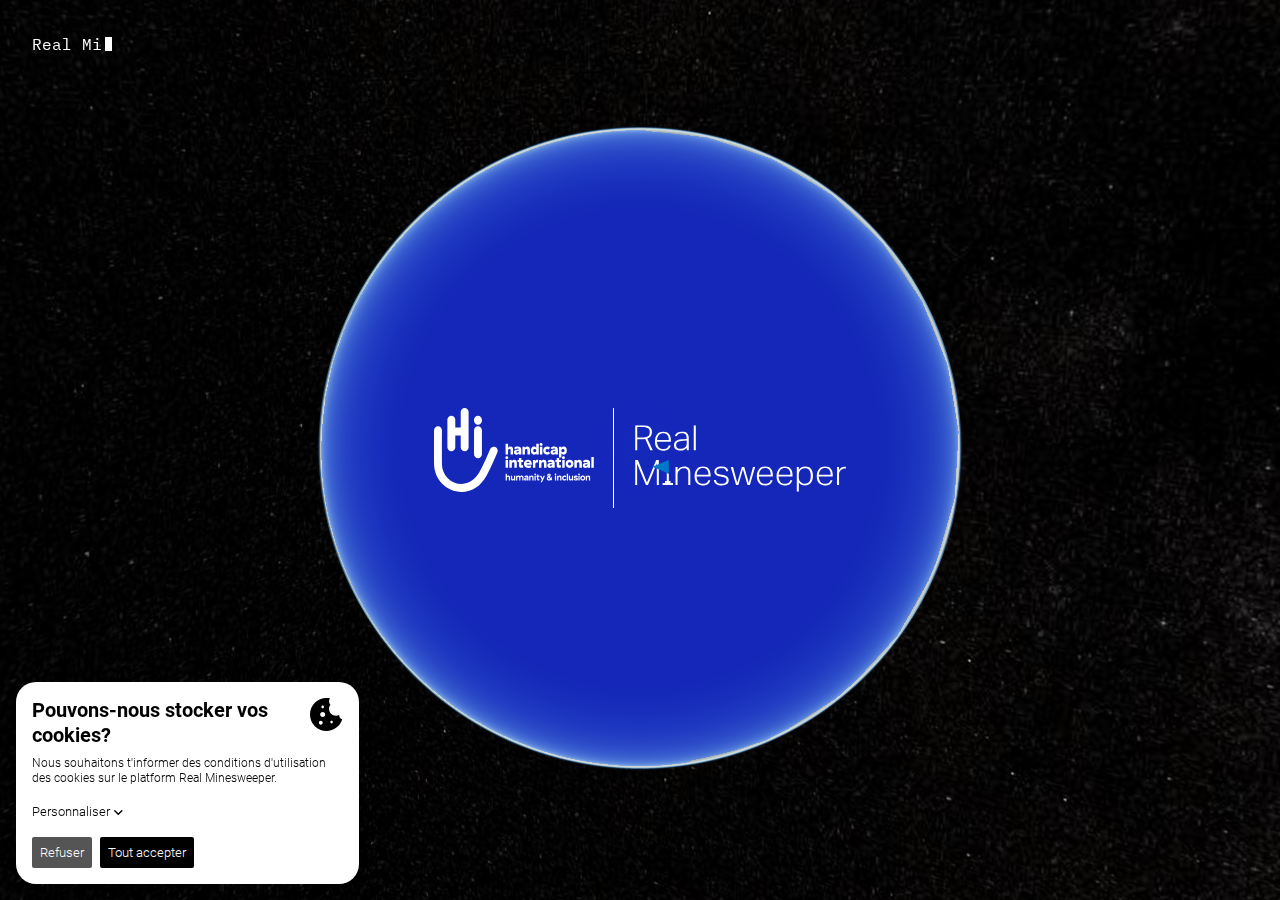
==== commit dd850c7f: "chore: release" ====
--- a/index.html
+++ b/index.html
@@ -1 +1 @@
-<!DOCTYPE html><html><head><meta charSet="utf-8"/><meta name="viewport" content="width=device-width, initial-scale=1"/><link rel="stylesheet" href="/_next/static/css/42631f35f0b2a8cd.css" data-precedence="next"/><link rel="stylesheet" href="/_next/static/css/029f45199eb526b8.css" data-precedence="next"/><link rel="preload" href="/_next/static/chunks/webpack-419304d8826f2b28.js" as="script" fetchPriority="low"/><script src="/_next/static/chunks/fd9d1056-7b563f54c8f3ad29.js" async=""></script><script src="/_next/static/chunks/596-32b295285c1208eb.js" async=""></script><script src="/_next/static/chunks/main-app-16fd433ccea2cc54.js" async=""></script><title>Real Minesweeper</title><meta name="description" content="Venez jouer à démineur sur les vraies maps et découvrez combien de mines sont encore actives dans le monde. Pour soutenir Handicap International et aider toutes les victimes à se reconstruire, jouez, partagez et surtout donnez."/><link rel="canonical" href="https://devenezdemineur.be/"/><link rel="alternate" hrefLang="en" href="https://realminesweeper.be/"/><link rel="alternate" hrefLang="nl" href="https://wordmijnenveger.be/"/><link rel="alternate" hrefLang="fr" href="https://devenezdemineur.be/"/><meta property="og:title" content="Real Minesweeper"/><meta property="og:description" content="Venez jouer à démineur sur les vraies maps et découvrez combien de mines sont encore actives dans le monde. Pour soutenir Handicap International et aider toutes les victimes à se reconstruire, jouez, partagez et surtout donnez."/><meta property="og:image" content="https://devenezdemineur.be/real-minesweeper.webp"/><meta name="twitter:card" content="summary_large_image"/><meta name="twitter:title" content="Real Minesweeper"/><meta name="twitter:description" content="Venez jouer à démineur sur les vraies maps et découvrez combien de mines sont encore actives dans le monde. Pour soutenir Handicap International et aider toutes les victimes à se reconstruire, jouez, partagez et surtout donnez."/><meta name="twitter:image" content="https://devenezdemineur.be/real-minesweeper.webp"/><script src="/_next/static/chunks/polyfills-78c92fac7aa8fdd8.js" noModule=""></script></head><body><div class="Draggable_scrollContainer__9P1_Z indiana-scroll-container indiana-scroll-container--hide-scrollbars"><div class="Draggable_container__0OYOF Draggable_novice__oTq4f Draggable_notLoaded__anNEG Draggable_hasPadding__h4sWN"><!--$!--><template data-dgst="NEXT_DYNAMIC_NO_SSR_CODE"></template><span class="Map_loading__SK1oq"></span><!--/$--><div class="Animation_animation__BCMMv Animation_novice__SkkYJ Animation_isHidden___Rpbz" role="presentation"></div></div></div><div class="IntroCard_container__U43ir"><div class="IntroCard_typewriter__7uxME"><div class="Typewriter" data-testid="typewriter-wrapper"></div></div><div class="Logos_logos__HobfW Logos_isVisible__YguWS"><div class="Logos_logoWithSeparator__9bz3P"><a class="Button_button__x6lHc Button_unstyled__BMgWm LinkButton_linkButton__hxIH4 HandicapInternationalLogo_logo__qYX86" href="https://www.handicapinternational.be" target="_blank"><img alt="Handicap International" loading="lazy" width="160" height="87" decoding="async" data-nimg="1" class="HandicapInternationalLogo_logoLarge__GSJl_" style="color:transparent" src="/images/handicap-international-logo.svg"/><img alt="Handicap International" loading="lazy" width="51" height="68" decoding="async" data-nimg="1" class="HandicapInternationalLogo_logoSmall__7RaVW" style="color:transparent" src="/images/handicap-international-logo-small.svg"/></a></div><a class="Button_button__x6lHc Button_unstyled__BMgWm LinkButton_linkButton__hxIH4 MinesweeperLogo_logo__Ihhhv" href="/"><img alt="Minesweeper" loading="lazy" width="212" height="67" decoding="async" data-nimg="1" style="color:transparent" src="/images/real-minesweeper-logo.svg"/></a></div></div><noscript><iframe src="https://www.googletagmanager.com/ns.html?id=GTM-NGBJGW3J" height="0" width="0" class="invisible"></iframe></noscript><script src="/_next/static/chunks/webpack-419304d8826f2b28.js" async=""></script><script>(self.__next_f=self.__next_f||[]).push([0])</script><script>self.__next_f.push([1,"1:HL[\"/_next/static/css/42631f35f0b2a8cd.css\",{\"as\":\"style\"}]\n0:\"$L2\"\n"])</script><script>self.__next_f.push([1,"3:HL[\"/_next/static/css/029f45199eb526b8.css\",{\"as\":\"style\"}]\n"])</script><script>self.__next_f.push([1,"4:I{\"id\":7948,\"chunks\":[\"272:static/chunks/webpack-419304d8826f2b28.js\",\"971:static/chunks/fd9d1056-7b563f54c8f3ad29.js\",\"596:static/chunks/596-32b295285c1208eb.js\"],\"name\":\"default\",\"async\":false}\n6:I{\"id\":6628,\"chunks\":[\"272:static/chunks/webpack-419304d8826f2b28.js\",\"971:static/chunks/fd9d1056-7b563f54c8f3ad29.js\",\"596:static/chunks/596-32b295285c1208eb.js\"],\"name\":\"\",\"async\":false}\n7:I{\"id\":7767,\"chunks\":[\"272:static/chunks/webpack-419304d8826f2b28.js\",\"971:static/chunks/fd9d1056-7b563f54c8f3ad29.js\",\"5"])</script><script>self.__next_f.push([1,"96:static/chunks/596-32b295285c1208eb.js\"],\"name\":\"default\",\"async\":false}\n8:I{\"id\":7920,\"chunks\":[\"272:static/chunks/webpack-419304d8826f2b28.js\",\"971:static/chunks/fd9d1056-7b563f54c8f3ad29.js\",\"596:static/chunks/596-32b295285c1208eb.js\"],\"name\":\"default\",\"async\":false}\na:I{\"id\":9282,\"chunks\":[\"484:static/chunks/484-335cd01975f97a26.js\",\"786:static/chunks/786-755edc505bbaedfd.js\",\"176:static/chunks/176-4014308509dd92e9.js\",\"317:static/chunks/317-6f7e6273eceff970.js\",\"931:static/chunks/app/page-c1817de9788"])</script><script>self.__next_f.push([1,"fe7d6.js\"],\"name\":\"I18nProvider\",\"async\":false}\nb:I{\"id\":7445,\"chunks\":[\"484:static/chunks/484-335cd01975f97a26.js\",\"185:static/chunks/app/layout-a315308fbb7efc61.js\"],\"name\":\"\",\"async\":false}\nc:I{\"id\":5637,\"chunks\":[\"484:static/chunks/484-335cd01975f97a26.js\",\"786:static/chunks/786-755edc505bbaedfd.js\",\"176:static/chunks/176-4014308509dd92e9.js\",\"317:static/chunks/317-6f7e6273eceff970.js\",\"931:static/chunks/app/page-c1817de9788fe7d6.js\"],\"name\":\"\",\"async\":false}\nd:I{\"id\":7445,\"chunks\":[\"484:static/chunks/4"])</script><script>self.__next_f.push([1,"84-335cd01975f97a26.js\",\"185:static/chunks/app/layout-a315308fbb7efc61.js\"],\"name\":\"NoScript\",\"async\":false}\n"])</script><script>self.__next_f.push([1,"2:[[[\"$\",\"link\",\"0\",{\"rel\":\"stylesheet\",\"href\":\"/_next/static/css/42631f35f0b2a8cd.css\",\"precedence\":\"next\"}]],[\"$\",\"$L4\",null,{\"buildId\":\"JXyf3rEz0pbFMsqQ7uu4H\",\"assetPrefix\":\"\",\"initialCanonicalUrl\":\"/\",\"initialTree\":[\"\",{\"children\":[\"__PAGE__\",{}]},\"$undefined\",\"$undefined\",true],\"initialHead\":[false,\"$L5\"],\"globalErrorComponent\":\"$6\",\"children\":[null,[\"$\",\"html\",null,{\"lang\":\"$undefined\",\"children\":[\"$\",\"body\",null,{\"children\":[[\"$\",\"$L7\",null,{\"parallelRouterKey\":\"children\",\"segmentPath\":[\"children\"],\"loading\":\"$undefined\",\"loadingStyles\":\"$undefined\",\"hasLoading\":false,\"error\":\"$undefined\",\"errorStyles\":\"$undefined\",\"template\":[\"$\",\"$L8\",null,{}],\"templateStyles\":\"$undefined\",\"notFound\":[[\"$\",\"title\",null,{\"children\":\"404: This page could not be found.\"}],[\"$\",\"div\",null,{\"style\":{\"fontFamily\":\"system-ui,\\\"Segoe UI\\\",Roboto,Helvetica,Arial,sans-serif,\\\"Apple Color Emoji\\\",\\\"Segoe UI Emoji\\\"\",\"height\":\"100vh\",\"textAlign\":\"center\",\"display\":\"flex\",\"flexDirection\":\"column\",\"alignItems\":\"center\",\"justifyContent\":\"center\"},\"children\":[\"$\",\"div\",null,{\"children\":[[\"$\",\"style\",null,{\"dangerouslySetInnerHTML\":{\"__html\":\"body{color:#000;background:#fff;margin:0}.next-error-h1{border-right:1px solid rgba(0,0,0,.3)}@media (prefers-color-scheme:dark){body{color:#fff;background:#000}.next-error-h1{border-right:1px solid rgba(255,255,255,.3)}}\"}}],[\"$\",\"h1\",null,{\"className\":\"next-error-h1\",\"style\":{\"display\":\"inline-block\",\"margin\":\"0 20px 0 0\",\"padding\":\"0 23px 0 0\",\"fontSize\":24,\"fontWeight\":500,\"verticalAlign\":\"top\",\"lineHeight\":\"49px\"},\"children\":\"404\"}],[\"$\",\"div\",null,{\"style\":{\"display\":\"inline-block\"},\"children\":[\"$\",\"h2\",null,{\"style\":{\"fontSize\":14,\"fontWeight\":400,\"lineHeight\":\"49px\",\"margin\":0},\"children\":\"This page could not be found.\"}]}]]}]}]],\"notFoundStyles\":[],\"childProp\":{\"current\":[\"$L9\",[\"$\",\"$La\",null,{\"locale\":\"$undefined\",\"children\":[[\"$\",\"$Lb\",null,{}],[\"$\",\"$Lc\",null,{}]]}],null],\"segment\":\"__PAGE__\"},\"styles\":[[\"$\",\"link\",\"0\",{\"rel\":\"stylesheet\",\"href\":\"/_next/static/css/029f45199eb526b8.css\",\"precedence\":\"next\"}]]}],[\"$\",\"$Ld\",null,{}]]}]}],null]}]]\n"])</script><script>self.__next_f.push([1,"5:[[\"$\",\"meta\",\"0\",{\"charSet\":\"utf-8\"}],[\"$\",\"title\",\"1\",{\"children\":\"Real Minesweeper\"}],[\"$\",\"meta\",\"2\",{\"name\":\"description\",\"content\":\"Venez jouer à démineur sur les vraies maps et découvrez combien de mines sont encore actives dans le monde. Pour soutenir Handicap International et aider toutes les victimes à se reconstruire, jouez, partagez et surtout donnez.\"}],[\"$\",\"meta\",\"3\",{\"name\":\"viewport\",\"content\":\"width=device-width, initial-scale=1\"}],[\"$\",\"link\",\"4\",{\"rel\":\"canonical\",\"href\":\"https://devenezdemineur.be/\"}],[\"$\",\"link\",\"5\",{\"rel\":\"alternate\",\"hrefLang\":\"en\",\"href\":\"https://realminesweeper.be/\"}],[\"$\",\"link\",\"6\",{\"rel\":\"alternate\",\"hrefLang\":\"nl\",\"href\":\"https://wordmijnenveger.be/\"}],[\"$\",\"link\",\"7\",{\"rel\":\"alternate\",\"hrefLang\":\"fr\",\"href\":\"https://devenezdemineur.be/\"}],[\"$\",\"meta\",\"8\",{\"property\":\"og:title\",\"content\":\"Real Minesweeper\"}],[\"$\",\"meta\",\"9\",{\"property\":\"og:description\",\"content\":\"Venez jouer à démineur sur les vraies maps et découvrez combien de mines sont encore actives dans le monde. Pour soutenir Handicap International et aider toutes les victimes à se reconstruire, jouez, partagez et surtout donnez.\"}],[\"$\",\"meta\",\"10\",{\"property\":\"og:image\",\"content\":\"https://devenezdemineur.be/real-minesweeper.webp\"}],[\"$\",\"meta\",\"11\",{\"name\":\"twitter:card\",\"content\":\"summary_large_image\"}],[\"$\",\"meta\",\"12\",{\"name\":\"twitter:title\",\"content\":\"Real Minesweeper\"}],[\"$\",\"meta\",\"13\",{\"name\":\"twitter:description\",\"content\":\"Venez jouer à démineur sur les vraies maps et découvrez combien de mines sont encore actives dans le monde. Pour soutenir Handicap International et aider toutes les victimes à se reconstruire, jouez, partagez et surtout donnez.\"}],[\"$\",\"meta\",\"14\",{\"name\":\"twitter:image\",\"content\":\"https://devenezdemineur.be/real-minesweeper.webp\"}]]\n"])</script><script>self.__next_f.push([1,"9:null\n"])</script></body></html>+<!DOCTYPE html><html><head><meta charSet="utf-8"/><meta name="viewport" content="width=device-width, initial-scale=1"/><link rel="stylesheet" href="/_next/static/css/4a3d56f7d43230b1.css" data-precedence="next"/><link rel="stylesheet" href="/_next/static/css/029f45199eb526b8.css" data-precedence="next"/><link rel="preload" href="/_next/static/chunks/webpack-78221aaf69e76a04.js" as="script" fetchPriority="low"/><script src="/_next/static/chunks/fd9d1056-7b563f54c8f3ad29.js" async=""></script><script src="/_next/static/chunks/596-32b295285c1208eb.js" async=""></script><script src="/_next/static/chunks/main-app-16fd433ccea2cc54.js" async=""></script><title>Devenez démineur</title><meta name="description" content="Venez jouer à démineur sur les vraies maps et découvrez combien de mines sont encore actives dans le monde. Pour soutenir Handicap International et aider toutes les victimes à se reconstruire, jouez, partagez et surtout donnez."/><link rel="canonical" href="https://devenezdemineur.be/"/><link rel="alternate" hrefLang="en" href="https://realminesweeper.be/"/><link rel="alternate" hrefLang="nl" href="https://wordmijnenveger.be/"/><link rel="alternate" hrefLang="fr" href="https://devenezdemineur.be/"/><meta property="og:title" content="Devenez démineur"/><meta property="og:description" content="Venez jouer à démineur sur les vraies maps et découvrez combien de mines sont encore actives dans le monde. Pour soutenir Handicap International et aider toutes les victimes à se reconstruire, jouez, partagez et surtout donnez."/><meta property="og:image" content="https://devenezdemineur.be/real-minesweeper.webp"/><meta name="twitter:card" content="summary_large_image"/><meta name="twitter:title" content="Devenez démineur"/><meta name="twitter:description" content="Venez jouer à démineur sur les vraies maps et découvrez combien de mines sont encore actives dans le monde. Pour soutenir Handicap International et aider toutes les victimes à se reconstruire, jouez, partagez et surtout donnez."/><meta name="twitter:image" content="https://devenezdemineur.be/real-minesweeper.webp"/><script src="/_next/static/chunks/polyfills-78c92fac7aa8fdd8.js" noModule=""></script></head><body><div class="Draggable_scrollContainer__9P1_Z indiana-scroll-container indiana-scroll-container--hide-scrollbars"><div class="Draggable_container__0OYOF Draggable_novice__oTq4f Draggable_notLoaded__anNEG Draggable_hasPadding__h4sWN"><!--$!--><template data-dgst="NEXT_DYNAMIC_NO_SSR_CODE"></template><span class="Map_loading__SK1oq"></span><!--/$--><div class="Animation_animation__BCMMv Animation_novice__SkkYJ Animation_isHidden___Rpbz" role="presentation"></div></div></div><div class="IntroCard_container__U43ir"><div class="IntroCard_typewriter__7uxME"><div class="Typewriter" data-testid="typewriter-wrapper"></div></div><div class="Logos_logos__HobfW Logos_isVisible__YguWS"><div class="Logos_logoWithSeparator__9bz3P"><a class="Button_button__x6lHc Button_unstyled__BMgWm LinkButton_linkButton__hxIH4 HandicapInternationalLogo_logo__qYX86" href="https://www.handicapinternational.be" target="_blank"><img alt="Handicap International" loading="lazy" width="160" height="87" decoding="async" data-nimg="1" class="HandicapInternationalLogo_logoLarge__GSJl_" style="color:transparent" src="/images/handicap-international-logo.svg"/><img alt="Handicap International" loading="lazy" width="51" height="68" decoding="async" data-nimg="1" class="HandicapInternationalLogo_logoSmall__7RaVW" style="color:transparent" src="/images/handicap-international-logo-small.svg"/></a></div><a class="Button_button__x6lHc Button_unstyled__BMgWm LinkButton_linkButton__hxIH4 MinesweeperLogo_logo__Ihhhv" href="/"><img alt="Minesweeper" loading="lazy" width="212" height="67" decoding="async" data-nimg="1" style="color:transparent" src="/images/real-minesweeper-logo.svg"/></a></div></div><noscript><iframe src="https://www.googletagmanager.com/ns.html?id=GTM-NGBJGW3J" height="0" width="0" class="invisible"></iframe></noscript><script src="/_next/static/chunks/webpack-78221aaf69e76a04.js" async=""></script><script>(self.__next_f=self.__next_f||[]).push([0])</script><script>self.__next_f.push([1,"1:HL[\"/_next/static/css/4a3d56f7d43230b1.css\",{\"as\":\"style\"}]\n0:\"$L2\"\n"])</script><script>self.__next_f.push([1,"3:HL[\"/_next/static/css/029f45199eb526b8.css\",{\"as\":\"style\"}]\n"])</script><script>self.__next_f.push([1,"4:I{\"id\":7948,\"chunks\":[\"272:static/chunks/webpack-78221aaf69e76a04.js\",\"971:static/chunks/fd9d1056-7b563f54c8f3ad29.js\",\"596:static/chunks/596-32b295285c1208eb.js\"],\"name\":\"default\",\"async\":false}\n6:I{\"id\":6628,\"chunks\":[\"272:static/chunks/webpack-78221aaf69e76a04.js\",\"971:static/chunks/fd9d1056-7b563f54c8f3ad29.js\",\"596:static/chunks/596-32b295285c1208eb.js\"],\"name\":\"\",\"async\":false}\n7:I{\"id\":7767,\"chunks\":[\"272:static/chunks/webpack-78221aaf69e76a04.js\",\"971:static/chunks/fd9d1056-7b563f54c8f3ad29.js\",\"5"])</script><script>self.__next_f.push([1,"96:static/chunks/596-32b295285c1208eb.js\"],\"name\":\"default\",\"async\":false}\n8:I{\"id\":7920,\"chunks\":[\"272:static/chunks/webpack-78221aaf69e76a04.js\",\"971:static/chunks/fd9d1056-7b563f54c8f3ad29.js\",\"596:static/chunks/596-32b295285c1208eb.js\"],\"name\":\"default\",\"async\":false}\na:I{\"id\":9282,\"chunks\":[\"484:static/chunks/484-335cd01975f97a26.js\",\"786:static/chunks/786-755edc505bbaedfd.js\",\"176:static/chunks/176-4014308509dd92e9.js\",\"317:static/chunks/317-8fca021d7987f52f.js\",\"931:static/chunks/app/page-3fab82a111a"])</script><script>self.__next_f.push([1,"377c7.js\"],\"name\":\"I18nProvider\",\"async\":false}\nb:I{\"id\":7445,\"chunks\":[\"484:static/chunks/484-335cd01975f97a26.js\",\"185:static/chunks/app/layout-1364c885ff3a663c.js\"],\"name\":\"\",\"async\":false}\nc:I{\"id\":5637,\"chunks\":[\"484:static/chunks/484-335cd01975f97a26.js\",\"786:static/chunks/786-755edc505bbaedfd.js\",\"176:static/chunks/176-4014308509dd92e9.js\",\"317:static/chunks/317-8fca021d7987f52f.js\",\"931:static/chunks/app/page-3fab82a111a377c7.js\"],\"name\":\"\",\"async\":false}\nd:I{\"id\":7445,\"chunks\":[\"484:static/chunks/4"])</script><script>self.__next_f.push([1,"84-335cd01975f97a26.js\",\"185:static/chunks/app/layout-1364c885ff3a663c.js\"],\"name\":\"NoScript\",\"async\":false}\n"])</script><script>self.__next_f.push([1,"2:[[[\"$\",\"link\",\"0\",{\"rel\":\"stylesheet\",\"href\":\"/_next/static/css/4a3d56f7d43230b1.css\",\"precedence\":\"next\"}]],[\"$\",\"$L4\",null,{\"buildId\":\"qkV28xfefTN-lB0jbZD2o\",\"assetPrefix\":\"\",\"initialCanonicalUrl\":\"/\",\"initialTree\":[\"\",{\"children\":[\"__PAGE__\",{}]},\"$undefined\",\"$undefined\",true],\"initialHead\":[false,\"$L5\"],\"globalErrorComponent\":\"$6\",\"children\":[null,[\"$\",\"html\",null,{\"lang\":\"$undefined\",\"children\":[\"$\",\"body\",null,{\"children\":[[\"$\",\"$L7\",null,{\"parallelRouterKey\":\"children\",\"segmentPath\":[\"children\"],\"loading\":\"$undefined\",\"loadingStyles\":\"$undefined\",\"hasLoading\":false,\"error\":\"$undefined\",\"errorStyles\":\"$undefined\",\"template\":[\"$\",\"$L8\",null,{}],\"templateStyles\":\"$undefined\",\"notFound\":[[\"$\",\"title\",null,{\"children\":\"404: This page could not be found.\"}],[\"$\",\"div\",null,{\"style\":{\"fontFamily\":\"system-ui,\\\"Segoe UI\\\",Roboto,Helvetica,Arial,sans-serif,\\\"Apple Color Emoji\\\",\\\"Segoe UI Emoji\\\"\",\"height\":\"100vh\",\"textAlign\":\"center\",\"display\":\"flex\",\"flexDirection\":\"column\",\"alignItems\":\"center\",\"justifyContent\":\"center\"},\"children\":[\"$\",\"div\",null,{\"children\":[[\"$\",\"style\",null,{\"dangerouslySetInnerHTML\":{\"__html\":\"body{color:#000;background:#fff;margin:0}.next-error-h1{border-right:1px solid rgba(0,0,0,.3)}@media (prefers-color-scheme:dark){body{color:#fff;background:#000}.next-error-h1{border-right:1px solid rgba(255,255,255,.3)}}\"}}],[\"$\",\"h1\",null,{\"className\":\"next-error-h1\",\"style\":{\"display\":\"inline-block\",\"margin\":\"0 20px 0 0\",\"padding\":\"0 23px 0 0\",\"fontSize\":24,\"fontWeight\":500,\"verticalAlign\":\"top\",\"lineHeight\":\"49px\"},\"children\":\"404\"}],[\"$\",\"div\",null,{\"style\":{\"display\":\"inline-block\"},\"children\":[\"$\",\"h2\",null,{\"style\":{\"fontSize\":14,\"fontWeight\":400,\"lineHeight\":\"49px\",\"margin\":0},\"children\":\"This page could not be found.\"}]}]]}]}]],\"notFoundStyles\":[],\"childProp\":{\"current\":[\"$L9\",[\"$\",\"$La\",null,{\"locale\":\"$undefined\",\"children\":[[\"$\",\"$Lb\",null,{}],[\"$\",\"$Lc\",null,{}]]}],null],\"segment\":\"__PAGE__\"},\"styles\":[[\"$\",\"link\",\"0\",{\"rel\":\"stylesheet\",\"href\":\"/_next/static/css/029f45199eb526b8.css\",\"precedence\":\"next\"}]]}],[\"$\",\"$Ld\",null,{}]]}]}],null]}]]\n"])</script><script>self.__next_f.push([1,"5:[[\"$\",\"meta\",\"0\",{\"charSet\":\"utf-8\"}],[\"$\",\"title\",\"1\",{\"children\":\"Devenez démineur\"}],[\"$\",\"meta\",\"2\",{\"name\":\"description\",\"content\":\"Venez jouer à démineur sur les vraies maps et découvrez combien de mines sont encore actives dans le monde. Pour soutenir Handicap International et aider toutes les victimes à se reconstruire, jouez, partagez et surtout donnez.\"}],[\"$\",\"meta\",\"3\",{\"name\":\"viewport\",\"content\":\"width=device-width, initial-scale=1\"}],[\"$\",\"link\",\"4\",{\"rel\":\"canonical\",\"href\":\"https://devenezdemineur.be/\"}],[\"$\",\"link\",\"5\",{\"rel\":\"alternate\",\"hrefLang\":\"en\",\"href\":\"https://realminesweeper.be/\"}],[\"$\",\"link\",\"6\",{\"rel\":\"alternate\",\"hrefLang\":\"nl\",\"href\":\"https://wordmijnenveger.be/\"}],[\"$\",\"link\",\"7\",{\"rel\":\"alternate\",\"hrefLang\":\"fr\",\"href\":\"https://devenezdemineur.be/\"}],[\"$\",\"meta\",\"8\",{\"property\":\"og:title\",\"content\":\"Devenez démineur\"}],[\"$\",\"meta\",\"9\",{\"property\":\"og:description\",\"content\":\"Venez jouer à démineur sur les vraies maps et découvrez combien de mines sont encore actives dans le monde. Pour soutenir Handicap International et aider toutes les victimes à se reconstruire, jouez, partagez et surtout donnez.\"}],[\"$\",\"meta\",\"10\",{\"property\":\"og:image\",\"content\":\"https://devenezdemineur.be/real-minesweeper.webp\"}],[\"$\",\"meta\",\"11\",{\"name\":\"twitter:card\",\"content\":\"summary_large_image\"}],[\"$\",\"meta\",\"12\",{\"name\":\"twitter:title\",\"content\":\"Devenez démineur\"}],[\"$\",\"meta\",\"13\",{\"name\":\"twitter:description\",\"content\":\"Venez jouer à démineur sur les vraies maps et découvrez combien de mines sont encore actives dans le monde. Pour soutenir Handicap International et aider toutes les victimes à se reconstruire, jouez, partagez et surtout donnez.\"}],[\"$\",\"meta\",\"14\",{\"name\":\"twitter:image\",\"content\":\"https://devenezdemineur.be/real-minesweeper.webp\"}]]\n"])</script><script>self.__next_f.push([1,"9:null\n"])</script></body></html>--- a/_next/static/css/4a3d56f7d43230b1.css
+++ b/_next/static/css/4a3d56f7d43230b1.css
@@ -0,0 +1,3 @@
+*,:after,:before{box-sizing:border-box}*{margin:0}#__next,body,html,main{min-height:100%}body{display:flex;overflow:auto;justify-content:center;padding-bottom:env(safe-area-inset-bottom);background-color:var(--neutral-900);color:var(--neutral-100);font-family:IBM Plex Mono,Garamond,Georgia,serif;font-size:16px;-webkit-font-smoothing:antialiased;font-weight:400;line-height:1.25;-webkit-user-select:none;-moz-user-select:none;user-select:none}::-webkit-scrollbar{display:block;width:4px;border-radius:20px}::-webkit-scrollbar-track{border-radius:20px;background:transparent}::-webkit-scrollbar-thumb{border-radius:20px;border-right:none;border-left:none;background-color:var(--neutral-700)}blockquote,p{margin:0 0 2rem;font-size:1rem;line-height:1.5}h2{margin:0 0 1.5rem;font-family:Roboto,Garamond,Georgia,serif;font-size:1.75rem;font-weight:400}.invisible{display:none;visibility:hidden}.cookie-though{--ct-primary-400:var(--neutral-900);--ct-primary-200:var(--neutral-100);--ct-text:var(--neutral-900);--ct-title:var(--neutral-900);--ct-subtitle:var(--neutral-900);--ct-policy-enabled:var(--neutral-900);--ct-policy-text-enabled:var(--neutral-100);--ct-policy-text:var(--neutral-900);--ct-primary-font:"Roboto";--ct-primary-font-weight:500;--ct-secondary-font:"roboto";--ct-secondary-font-weight:500;--ct-policy-essential:var(--neutral-100);--ct-slider-secondary:var(--neutral-600);--ct-slider-enabled-primary:var(--neutral-800);--ct-slider-enabled-secondary:var(--neutral-100);--ct-button-secondary:var(--neutral-800)}@media only screen and (min-width:992px){h2{margin:0 0 2rem;font-size:2rem}}:root{--neutral-100:#fff;--neutral-200:#f8f7f5;--neutral-300:#f5f3f0;--neutral-400:#eae7e3;--neutral-500:#dfdad3;--neutral-600:#cac3b8;--neutral-700:#b9b1a6;--neutral-800:#555;--neutral-900:#000;--rgb-mines-100:0 255 0;--rgb-mines-200:0 119 200;--rgb-mines-300:255 0 0;--rgb-mines-400:0 255 209;--rgb-mines-500:254 249 34;--rgb-mines-600:255 0 255;--rgb-mines-700:254 113 39;--rgb-mines-800:0 255 255;--mines-100:rgb(var(--rgb-mines-100)/100%);--mines-200:rgb(var(--rgb-mines-200)/100%);--mines-300:rgb(var(--rgb-mines-300)/100%);--mines-400:rgb(var(--rgb-mines-400)/100%);--mines-500:rgb(var(--rgb-mines-500)/100%);--mines-600:rgb(var(--rgb-mines-600)/100%);--mines-700:rgb(var(--rgb-mines-700)/100%);--mines-800:rgb(var(--rgb-mines-800)/100%);--drag-zone-threshold:150px;--number-of-rows-advanced:16;--number-of-rows-expert:16;--number-of-rows-novice:9;--number-of-cols-advanced:16;--number-of-cols-expert:30;--number-of-cols-novice:16;--board-width:calc(100vw - var(--drag-zone-threshold) - var(--drag-zone-threshold));--cell-size-novice:max(5rem,calc(var(--board-width) / var(--number-of-cols-novice)));--cell-size-advanced:max(5rem,calc(var(--board-width) / var(--number-of-cols-advanced)));--cell-size-expert:max(5rem,calc(var(--board-width) / var(--number-of-cols-expert)));--padding-novice:calc(var(--cell-size-novice) * 2);--padding-advanced:calc(var(--cell-size-advanced) * 2);--padding-expert:calc(var(--cell-size-expert) * 2);--board-width-novice:calc(var(--number-of-cols-novice) * var(--cell-size-novice));--board-width-advanced:calc(var(--number-of-cols-advanced) * var(--cell-size-advanced));--board-width-expert:calc(var(--number-of-cols-expert) * var(--cell-size-expert));--board-height-novice:calc(var(--number-of-rows-novice) * var(--cell-size-novice));--board-height-advanced:calc(var(--number-of-rows-advanced) * var(--cell-size-advanced));--board-height-expert:calc(var(--number-of-rows-expert) * var(--cell-size-expert));--spacing-3xs:2px;--spacing-2xs:4px;--spacing-xs:8px;--spacing-sm:12px;--spacing-md:16px;--spacing-lg:24px;--spacing-xl:32px;--spacing-2xl:40px;--spacing-3xl:48px;--spacing-4xl:56px;--spacing-5xl:64px;--navigation-bar-height:120px;--general-max-width:1280px}@media only screen and (min-width:992px){:root{--navigation-bar-height:185px}}@font-face{font-display:swap;font-family:IBM Plex Mono;font-style:normal;font-weight:300;src:url(/fonts/IBMPlexMono-Light.woff2) format("woff2"),url(/fonts/IBMPlexMono-Light.woff) format("woff")}@font-face{font-display:swap;font-family:IBM Plex Mono;font-style:normal;font-weight:400;src:url(/fonts/IBMPlexMono-Regular.woff2) format("woff2"),url(/fonts/IBMPlexMono-Regular.woff) format("woff")}@font-face{font-display:swap;font-family:IBM Plex Mono;font-style:normal;font-weight:700;src:url(/fonts/IBMPlexMono-Bold.woff2) format("woff2"),url(/fonts/IBMPlexMono-Bold.woff) format("woff")}@font-face{font-display:swap;font-family:Roboto;font-style:normal;font-weight:300;src:url(/fonts/Roboto-Light.woff2) format("woff2"),url(/fonts/Roboto-Light.woff) format("woff")}@font-face{font-display:swap;font-family:Roboto;font-style:normal;font-weight:700;src:url(/fonts/Roboto-Bold.woff2) format("woff2"),url(/fonts/Roboto-Bold.woff) format("woff")}
+
+/*! normalize.css v8.0.1 | MIT License | github.com/necolas/normalize.css */html{line-height:1.15;-webkit-text-size-adjust:100%}body{margin:0}main{display:block}h1{font-size:2em;margin:.67em 0}hr{box-sizing:content-box;height:0;overflow:visible}pre{font-family:monospace,monospace;font-size:1em}a{background-color:transparent}abbr[title]{border-bottom:none;text-decoration:underline;-webkit-text-decoration:underline dotted;text-decoration:underline dotted}b,strong{font-weight:bolder}code,kbd,samp{font-family:monospace,monospace;font-size:1em}small{font-size:80%}sub,sup{font-size:75%;line-height:0;position:relative;vertical-align:baseline}sub{bottom:-.25em}sup{top:-.5em}img{border-style:none}button,input,optgroup,select,textarea{font-family:inherit;font-size:100%;line-height:1.15;margin:0}button,input{overflow:visible}button,select{text-transform:none}[type=button],[type=reset],[type=submit],button{-webkit-appearance:button}[type=button]::-moz-focus-inner,[type=reset]::-moz-focus-inner,[type=submit]::-moz-focus-inner,button::-moz-focus-inner{border-style:none;padding:0}[type=button]:-moz-focusring,[type=reset]:-moz-focusring,[type=submit]:-moz-focusring,button:-moz-focusring{outline:1px dotted ButtonText}fieldset{padding:.35em .75em .625em}legend{box-sizing:border-box;color:inherit;display:table;max-width:100%;padding:0;white-space:normal}progress{vertical-align:baseline}textarea{overflow:auto}[type=checkbox],[type=radio]{box-sizing:border-box;padding:0}[type=number]::-webkit-inner-spin-button,[type=number]::-webkit-outer-spin-button{height:auto}[type=search]{-webkit-appearance:textfield;outline-offset:-2px}[type=search]::-webkit-search-decoration{-webkit-appearance:none}::-webkit-file-upload-button{-webkit-appearance:button;font:inherit}details{display:block}summary{display:list-item}[hidden],template{display:none}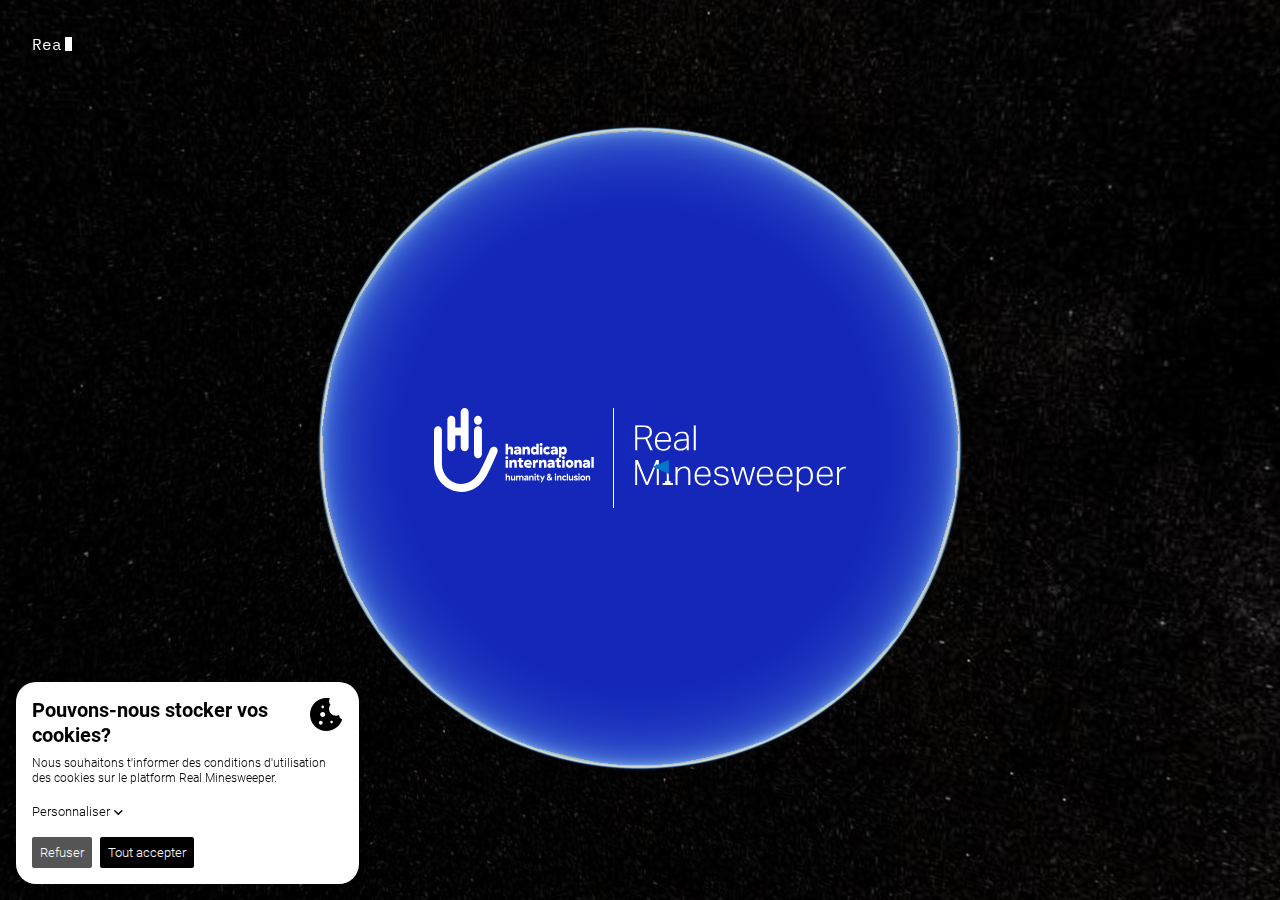
==== commit f4670aa0: "chore: release" ====
--- a/index.html
+++ b/index.html
@@ -1 +1 @@
-<!DOCTYPE html><html><head><meta charSet="utf-8"/><meta name="viewport" content="width=device-width, initial-scale=1"/><link rel="stylesheet" href="/_next/static/css/4a3d56f7d43230b1.css" data-precedence="next"/><link rel="stylesheet" href="/_next/static/css/029f45199eb526b8.css" data-precedence="next"/><link rel="preload" href="/_next/static/chunks/webpack-78221aaf69e76a04.js" as="script" fetchPriority="low"/><script src="/_next/static/chunks/fd9d1056-7b563f54c8f3ad29.js" async=""></script><script src="/_next/static/chunks/596-32b295285c1208eb.js" async=""></script><script src="/_next/static/chunks/main-app-16fd433ccea2cc54.js" async=""></script><title>Devenez démineur</title><meta name="description" content="Venez jouer à démineur sur les vraies maps et découvrez combien de mines sont encore actives dans le monde. Pour soutenir Handicap International et aider toutes les victimes à se reconstruire, jouez, partagez et surtout donnez."/><link rel="canonical" href="https://devenezdemineur.be/"/><link rel="alternate" hrefLang="en" href="https://realminesweeper.be/"/><link rel="alternate" hrefLang="nl" href="https://wordmijnenveger.be/"/><link rel="alternate" hrefLang="fr" href="https://devenezdemineur.be/"/><meta property="og:title" content="Devenez démineur"/><meta property="og:description" content="Venez jouer à démineur sur les vraies maps et découvrez combien de mines sont encore actives dans le monde. Pour soutenir Handicap International et aider toutes les victimes à se reconstruire, jouez, partagez et surtout donnez."/><meta property="og:image" content="https://devenezdemineur.be/real-minesweeper.webp"/><meta name="twitter:card" content="summary_large_image"/><meta name="twitter:title" content="Devenez démineur"/><meta name="twitter:description" content="Venez jouer à démineur sur les vraies maps et découvrez combien de mines sont encore actives dans le monde. Pour soutenir Handicap International et aider toutes les victimes à se reconstruire, jouez, partagez et surtout donnez."/><meta name="twitter:image" content="https://devenezdemineur.be/real-minesweeper.webp"/><script src="/_next/static/chunks/polyfills-78c92fac7aa8fdd8.js" noModule=""></script></head><body><div class="Draggable_scrollContainer__9P1_Z indiana-scroll-container indiana-scroll-container--hide-scrollbars"><div class="Draggable_container__0OYOF Draggable_novice__oTq4f Draggable_notLoaded__anNEG Draggable_hasPadding__h4sWN"><!--$!--><template data-dgst="NEXT_DYNAMIC_NO_SSR_CODE"></template><span class="Map_loading__SK1oq"></span><!--/$--><div class="Animation_animation__BCMMv Animation_novice__SkkYJ Animation_isHidden___Rpbz" role="presentation"></div></div></div><div class="IntroCard_container__U43ir"><div class="IntroCard_typewriter__7uxME"><div class="Typewriter" data-testid="typewriter-wrapper"></div></div><div class="Logos_logos__HobfW Logos_isVisible__YguWS"><div class="Logos_logoWithSeparator__9bz3P"><a class="Button_button__x6lHc Button_unstyled__BMgWm LinkButton_linkButton__hxIH4 HandicapInternationalLogo_logo__qYX86" href="https://www.handicapinternational.be" target="_blank"><img alt="Handicap International" loading="lazy" width="160" height="87" decoding="async" data-nimg="1" class="HandicapInternationalLogo_logoLarge__GSJl_" style="color:transparent" src="/images/handicap-international-logo.svg"/><img alt="Handicap International" loading="lazy" width="51" height="68" decoding="async" data-nimg="1" class="HandicapInternationalLogo_logoSmall__7RaVW" style="color:transparent" src="/images/handicap-international-logo-small.svg"/></a></div><a class="Button_button__x6lHc Button_unstyled__BMgWm LinkButton_linkButton__hxIH4 MinesweeperLogo_logo__Ihhhv" href="/"><img alt="Minesweeper" loading="lazy" width="212" height="67" decoding="async" data-nimg="1" style="color:transparent" src="/images/real-minesweeper-logo.svg"/></a></div></div><noscript><iframe src="https://www.googletagmanager.com/ns.html?id=GTM-NGBJGW3J" height="0" width="0" class="invisible"></iframe></noscript><script src="/_next/static/chunks/webpack-78221aaf69e76a04.js" async=""></script><script>(self.__next_f=self.__next_f||[]).push([0])</script><script>self.__next_f.push([1,"1:HL[\"/_next/static/css/4a3d56f7d43230b1.css\",{\"as\":\"style\"}]\n0:\"$L2\"\n"])</script><script>self.__next_f.push([1,"3:HL[\"/_next/static/css/029f45199eb526b8.css\",{\"as\":\"style\"}]\n"])</script><script>self.__next_f.push([1,"4:I{\"id\":7948,\"chunks\":[\"272:static/chunks/webpack-78221aaf69e76a04.js\",\"971:static/chunks/fd9d1056-7b563f54c8f3ad29.js\",\"596:static/chunks/596-32b295285c1208eb.js\"],\"name\":\"default\",\"async\":false}\n6:I{\"id\":6628,\"chunks\":[\"272:static/chunks/webpack-78221aaf69e76a04.js\",\"971:static/chunks/fd9d1056-7b563f54c8f3ad29.js\",\"596:static/chunks/596-32b295285c1208eb.js\"],\"name\":\"\",\"async\":false}\n7:I{\"id\":7767,\"chunks\":[\"272:static/chunks/webpack-78221aaf69e76a04.js\",\"971:static/chunks/fd9d1056-7b563f54c8f3ad29.js\",\"5"])</script><script>self.__next_f.push([1,"96:static/chunks/596-32b295285c1208eb.js\"],\"name\":\"default\",\"async\":false}\n8:I{\"id\":7920,\"chunks\":[\"272:static/chunks/webpack-78221aaf69e76a04.js\",\"971:static/chunks/fd9d1056-7b563f54c8f3ad29.js\",\"596:static/chunks/596-32b295285c1208eb.js\"],\"name\":\"default\",\"async\":false}\na:I{\"id\":9282,\"chunks\":[\"484:static/chunks/484-335cd01975f97a26.js\",\"786:static/chunks/786-755edc505bbaedfd.js\",\"176:static/chunks/176-4014308509dd92e9.js\",\"317:static/chunks/317-8fca021d7987f52f.js\",\"931:static/chunks/app/page-3fab82a111a"])</script><script>self.__next_f.push([1,"377c7.js\"],\"name\":\"I18nProvider\",\"async\":false}\nb:I{\"id\":7445,\"chunks\":[\"484:static/chunks/484-335cd01975f97a26.js\",\"185:static/chunks/app/layout-1364c885ff3a663c.js\"],\"name\":\"\",\"async\":false}\nc:I{\"id\":5637,\"chunks\":[\"484:static/chunks/484-335cd01975f97a26.js\",\"786:static/chunks/786-755edc505bbaedfd.js\",\"176:static/chunks/176-4014308509dd92e9.js\",\"317:static/chunks/317-8fca021d7987f52f.js\",\"931:static/chunks/app/page-3fab82a111a377c7.js\"],\"name\":\"\",\"async\":false}\nd:I{\"id\":7445,\"chunks\":[\"484:static/chunks/4"])</script><script>self.__next_f.push([1,"84-335cd01975f97a26.js\",\"185:static/chunks/app/layout-1364c885ff3a663c.js\"],\"name\":\"NoScript\",\"async\":false}\n"])</script><script>self.__next_f.push([1,"2:[[[\"$\",\"link\",\"0\",{\"rel\":\"stylesheet\",\"href\":\"/_next/static/css/4a3d56f7d43230b1.css\",\"precedence\":\"next\"}]],[\"$\",\"$L4\",null,{\"buildId\":\"qkV28xfefTN-lB0jbZD2o\",\"assetPrefix\":\"\",\"initialCanonicalUrl\":\"/\",\"initialTree\":[\"\",{\"children\":[\"__PAGE__\",{}]},\"$undefined\",\"$undefined\",true],\"initialHead\":[false,\"$L5\"],\"globalErrorComponent\":\"$6\",\"children\":[null,[\"$\",\"html\",null,{\"lang\":\"$undefined\",\"children\":[\"$\",\"body\",null,{\"children\":[[\"$\",\"$L7\",null,{\"parallelRouterKey\":\"children\",\"segmentPath\":[\"children\"],\"loading\":\"$undefined\",\"loadingStyles\":\"$undefined\",\"hasLoading\":false,\"error\":\"$undefined\",\"errorStyles\":\"$undefined\",\"template\":[\"$\",\"$L8\",null,{}],\"templateStyles\":\"$undefined\",\"notFound\":[[\"$\",\"title\",null,{\"children\":\"404: This page could not be found.\"}],[\"$\",\"div\",null,{\"style\":{\"fontFamily\":\"system-ui,\\\"Segoe UI\\\",Roboto,Helvetica,Arial,sans-serif,\\\"Apple Color Emoji\\\",\\\"Segoe UI Emoji\\\"\",\"height\":\"100vh\",\"textAlign\":\"center\",\"display\":\"flex\",\"flexDirection\":\"column\",\"alignItems\":\"center\",\"justifyContent\":\"center\"},\"children\":[\"$\",\"div\",null,{\"children\":[[\"$\",\"style\",null,{\"dangerouslySetInnerHTML\":{\"__html\":\"body{color:#000;background:#fff;margin:0}.next-error-h1{border-right:1px solid rgba(0,0,0,.3)}@media (prefers-color-scheme:dark){body{color:#fff;background:#000}.next-error-h1{border-right:1px solid rgba(255,255,255,.3)}}\"}}],[\"$\",\"h1\",null,{\"className\":\"next-error-h1\",\"style\":{\"display\":\"inline-block\",\"margin\":\"0 20px 0 0\",\"padding\":\"0 23px 0 0\",\"fontSize\":24,\"fontWeight\":500,\"verticalAlign\":\"top\",\"lineHeight\":\"49px\"},\"children\":\"404\"}],[\"$\",\"div\",null,{\"style\":{\"display\":\"inline-block\"},\"children\":[\"$\",\"h2\",null,{\"style\":{\"fontSize\":14,\"fontWeight\":400,\"lineHeight\":\"49px\",\"margin\":0},\"children\":\"This page could not be found.\"}]}]]}]}]],\"notFoundStyles\":[],\"childProp\":{\"current\":[\"$L9\",[\"$\",\"$La\",null,{\"locale\":\"$undefined\",\"children\":[[\"$\",\"$Lb\",null,{}],[\"$\",\"$Lc\",null,{}]]}],null],\"segment\":\"__PAGE__\"},\"styles\":[[\"$\",\"link\",\"0\",{\"rel\":\"stylesheet\",\"href\":\"/_next/static/css/029f45199eb526b8.css\",\"precedence\":\"next\"}]]}],[\"$\",\"$Ld\",null,{}]]}]}],null]}]]\n"])</script><script>self.__next_f.push([1,"5:[[\"$\",\"meta\",\"0\",{\"charSet\":\"utf-8\"}],[\"$\",\"title\",\"1\",{\"children\":\"Devenez démineur\"}],[\"$\",\"meta\",\"2\",{\"name\":\"description\",\"content\":\"Venez jouer à démineur sur les vraies maps et découvrez combien de mines sont encore actives dans le monde. Pour soutenir Handicap International et aider toutes les victimes à se reconstruire, jouez, partagez et surtout donnez.\"}],[\"$\",\"meta\",\"3\",{\"name\":\"viewport\",\"content\":\"width=device-width, initial-scale=1\"}],[\"$\",\"link\",\"4\",{\"rel\":\"canonical\",\"href\":\"https://devenezdemineur.be/\"}],[\"$\",\"link\",\"5\",{\"rel\":\"alternate\",\"hrefLang\":\"en\",\"href\":\"https://realminesweeper.be/\"}],[\"$\",\"link\",\"6\",{\"rel\":\"alternate\",\"hrefLang\":\"nl\",\"href\":\"https://wordmijnenveger.be/\"}],[\"$\",\"link\",\"7\",{\"rel\":\"alternate\",\"hrefLang\":\"fr\",\"href\":\"https://devenezdemineur.be/\"}],[\"$\",\"meta\",\"8\",{\"property\":\"og:title\",\"content\":\"Devenez démineur\"}],[\"$\",\"meta\",\"9\",{\"property\":\"og:description\",\"content\":\"Venez jouer à démineur sur les vraies maps et découvrez combien de mines sont encore actives dans le monde. Pour soutenir Handicap International et aider toutes les victimes à se reconstruire, jouez, partagez et surtout donnez.\"}],[\"$\",\"meta\",\"10\",{\"property\":\"og:image\",\"content\":\"https://devenezdemineur.be/real-minesweeper.webp\"}],[\"$\",\"meta\",\"11\",{\"name\":\"twitter:card\",\"content\":\"summary_large_image\"}],[\"$\",\"meta\",\"12\",{\"name\":\"twitter:title\",\"content\":\"Devenez démineur\"}],[\"$\",\"meta\",\"13\",{\"name\":\"twitter:description\",\"content\":\"Venez jouer à démineur sur les vraies maps et découvrez combien de mines sont encore actives dans le monde. Pour soutenir Handicap International et aider toutes les victimes à se reconstruire, jouez, partagez et surtout donnez.\"}],[\"$\",\"meta\",\"14\",{\"name\":\"twitter:image\",\"content\":\"https://devenezdemineur.be/real-minesweeper.webp\"}]]\n"])</script><script>self.__next_f.push([1,"9:null\n"])</script></body></html>+<!DOCTYPE html><html><head><meta charSet="utf-8"/><meta name="viewport" content="width=device-width, initial-scale=1"/><link rel="stylesheet" href="/_next/static/css/4a3d56f7d43230b1.css" data-precedence="next"/><link rel="stylesheet" href="/_next/static/css/029f45199eb526b8.css" data-precedence="next"/><link rel="preload" href="/_next/static/chunks/webpack-78221aaf69e76a04.js" as="script" fetchPriority="low"/><script src="/_next/static/chunks/fd9d1056-7b563f54c8f3ad29.js" async=""></script><script src="/_next/static/chunks/596-32b295285c1208eb.js" async=""></script><script src="/_next/static/chunks/main-app-16fd433ccea2cc54.js" async=""></script><title>Devenez démineur</title><meta name="description" content="Venez jouer à démineur sur les vraies maps et découvrez combien de mines sont encore actives dans le monde. Pour soutenir Handicap International et aider toutes les victimes à se reconstruire, jouez, partagez et surtout donnez."/><link rel="canonical" href="https://devenezdemineur.be/"/><link rel="alternate" hrefLang="en" href="https://realminesweeper.be/"/><link rel="alternate" hrefLang="nl" href="https://wordmijnenveger.be/"/><link rel="alternate" hrefLang="fr" href="https://devenezdemineur.be/"/><meta property="og:title" content="Devenez démineur"/><meta property="og:description" content="Venez jouer à démineur sur les vraies maps et découvrez combien de mines sont encore actives dans le monde. Pour soutenir Handicap International et aider toutes les victimes à se reconstruire, jouez, partagez et surtout donnez."/><meta property="og:image" content="https://devenezdemineur.be/real-minesweeper.webp"/><meta name="twitter:card" content="summary_large_image"/><meta name="twitter:title" content="Devenez démineur"/><meta name="twitter:description" content="Venez jouer à démineur sur les vraies maps et découvrez combien de mines sont encore actives dans le monde. Pour soutenir Handicap International et aider toutes les victimes à se reconstruire, jouez, partagez et surtout donnez."/><meta name="twitter:image" content="https://devenezdemineur.be/real-minesweeper.webp"/><script src="/_next/static/chunks/polyfills-78c92fac7aa8fdd8.js" noModule=""></script></head><body><div class="Draggable_scrollContainer__9P1_Z indiana-scroll-container indiana-scroll-container--hide-scrollbars"><div class="Draggable_container__0OYOF Draggable_novice__oTq4f Draggable_notLoaded__anNEG Draggable_hasPadding__h4sWN"><!--$!--><template data-dgst="NEXT_DYNAMIC_NO_SSR_CODE"></template><span class="Map_loading__SK1oq"></span><!--/$--><div class="Animation_animation__BCMMv Animation_novice__SkkYJ Animation_isHidden___Rpbz" role="presentation"></div></div></div><div class="IntroCard_container__U43ir"><div class="IntroCard_typewriter__7uxME"><div class="Typewriter" data-testid="typewriter-wrapper"></div></div><div class="Logos_logos__HobfW Logos_isVisible__YguWS"><div class="Logos_logoWithSeparator__9bz3P"><a class="Button_button__x6lHc Button_unstyled__BMgWm LinkButton_linkButton__hxIH4 HandicapInternationalLogo_logo__qYX86" href="https://www.handicapinternational.be" target="_blank"><img alt="Handicap International" loading="lazy" width="160" height="87" decoding="async" data-nimg="1" class="HandicapInternationalLogo_logoLarge__GSJl_" style="color:transparent" src="/images/handicap-international-logo.svg"/><img alt="Handicap International" loading="lazy" width="51" height="68" decoding="async" data-nimg="1" class="HandicapInternationalLogo_logoSmall__7RaVW" style="color:transparent" src="/images/handicap-international-logo-small.svg"/></a></div><a class="Button_button__x6lHc Button_unstyled__BMgWm LinkButton_linkButton__hxIH4 MinesweeperLogo_logo__Ihhhv" href="/"><img alt="Minesweeper" loading="lazy" width="212" height="67" decoding="async" data-nimg="1" style="color:transparent" src="/images/real-minesweeper-logo.svg"/></a></div></div><noscript><iframe src="https://www.googletagmanager.com/ns.html?id=GTM-NGBJGW3J" height="0" width="0" class="invisible"></iframe></noscript><script src="/_next/static/chunks/webpack-78221aaf69e76a04.js" async=""></script><script>(self.__next_f=self.__next_f||[]).push([0])</script><script>self.__next_f.push([1,"1:HL[\"/_next/static/css/4a3d56f7d43230b1.css\",{\"as\":\"style\"}]\n0:\"$L2\"\n"])</script><script>self.__next_f.push([1,"3:HL[\"/_next/static/css/029f45199eb526b8.css\",{\"as\":\"style\"}]\n"])</script><script>self.__next_f.push([1,"4:I{\"id\":7948,\"chunks\":[\"272:static/chunks/webpack-78221aaf69e76a04.js\",\"971:static/chunks/fd9d1056-7b563f54c8f3ad29.js\",\"596:static/chunks/596-32b295285c1208eb.js\"],\"name\":\"default\",\"async\":false}\n6:I{\"id\":6628,\"chunks\":[\"272:static/chunks/webpack-78221aaf69e76a04.js\",\"971:static/chunks/fd9d1056-7b563f54c8f3ad29.js\",\"596:static/chunks/596-32b295285c1208eb.js\"],\"name\":\"\",\"async\":false}\n7:I{\"id\":7767,\"chunks\":[\"272:static/chunks/webpack-78221aaf69e76a04.js\",\"971:static/chunks/fd9d1056-7b563f54c8f3ad29.js\",\"5"])</script><script>self.__next_f.push([1,"96:static/chunks/596-32b295285c1208eb.js\"],\"name\":\"default\",\"async\":false}\n8:I{\"id\":7920,\"chunks\":[\"272:static/chunks/webpack-78221aaf69e76a04.js\",\"971:static/chunks/fd9d1056-7b563f54c8f3ad29.js\",\"596:static/chunks/596-32b295285c1208eb.js\"],\"name\":\"default\",\"async\":false}\na:I{\"id\":9282,\"chunks\":[\"484:static/chunks/484-335cd01975f97a26.js\",\"786:static/chunks/786-755edc505bbaedfd.js\",\"176:static/chunks/176-4014308509dd92e9.js\",\"317:static/chunks/317-411c74d13d08567f.js\",\"931:static/chunks/app/page-bfc1815e3f0"])</script><script>self.__next_f.push([1,"e8375.js\"],\"name\":\"I18nProvider\",\"async\":false}\nb:I{\"id\":7445,\"chunks\":[\"484:static/chunks/484-335cd01975f97a26.js\",\"185:static/chunks/app/layout-4a6f39a1b2280538.js\"],\"name\":\"\",\"async\":false}\nc:I{\"id\":5637,\"chunks\":[\"484:static/chunks/484-335cd01975f97a26.js\",\"786:static/chunks/786-755edc505bbaedfd.js\",\"176:static/chunks/176-4014308509dd92e9.js\",\"317:static/chunks/317-411c74d13d08567f.js\",\"931:static/chunks/app/page-bfc1815e3f0e8375.js\"],\"name\":\"\",\"async\":false}\nd:I{\"id\":7445,\"chunks\":[\"484:static/chunks/4"])</script><script>self.__next_f.push([1,"84-335cd01975f97a26.js\",\"185:static/chunks/app/layout-4a6f39a1b2280538.js\"],\"name\":\"NoScript\",\"async\":false}\n"])</script><script>self.__next_f.push([1,"2:[[[\"$\",\"link\",\"0\",{\"rel\":\"stylesheet\",\"href\":\"/_next/static/css/4a3d56f7d43230b1.css\",\"precedence\":\"next\"}]],[\"$\",\"$L4\",null,{\"buildId\":\"WrXLoMTBqe48PmVfab3tW\",\"assetPrefix\":\"\",\"initialCanonicalUrl\":\"/\",\"initialTree\":[\"\",{\"children\":[\"__PAGE__\",{}]},\"$undefined\",\"$undefined\",true],\"initialHead\":[false,\"$L5\"],\"globalErrorComponent\":\"$6\",\"children\":[null,[\"$\",\"html\",null,{\"lang\":\"$undefined\",\"children\":[\"$\",\"body\",null,{\"children\":[[\"$\",\"$L7\",null,{\"parallelRouterKey\":\"children\",\"segmentPath\":[\"children\"],\"loading\":\"$undefined\",\"loadingStyles\":\"$undefined\",\"hasLoading\":false,\"error\":\"$undefined\",\"errorStyles\":\"$undefined\",\"template\":[\"$\",\"$L8\",null,{}],\"templateStyles\":\"$undefined\",\"notFound\":[[\"$\",\"title\",null,{\"children\":\"404: This page could not be found.\"}],[\"$\",\"div\",null,{\"style\":{\"fontFamily\":\"system-ui,\\\"Segoe UI\\\",Roboto,Helvetica,Arial,sans-serif,\\\"Apple Color Emoji\\\",\\\"Segoe UI Emoji\\\"\",\"height\":\"100vh\",\"textAlign\":\"center\",\"display\":\"flex\",\"flexDirection\":\"column\",\"alignItems\":\"center\",\"justifyContent\":\"center\"},\"children\":[\"$\",\"div\",null,{\"children\":[[\"$\",\"style\",null,{\"dangerouslySetInnerHTML\":{\"__html\":\"body{color:#000;background:#fff;margin:0}.next-error-h1{border-right:1px solid rgba(0,0,0,.3)}@media (prefers-color-scheme:dark){body{color:#fff;background:#000}.next-error-h1{border-right:1px solid rgba(255,255,255,.3)}}\"}}],[\"$\",\"h1\",null,{\"className\":\"next-error-h1\",\"style\":{\"display\":\"inline-block\",\"margin\":\"0 20px 0 0\",\"padding\":\"0 23px 0 0\",\"fontSize\":24,\"fontWeight\":500,\"verticalAlign\":\"top\",\"lineHeight\":\"49px\"},\"children\":\"404\"}],[\"$\",\"div\",null,{\"style\":{\"display\":\"inline-block\"},\"children\":[\"$\",\"h2\",null,{\"style\":{\"fontSize\":14,\"fontWeight\":400,\"lineHeight\":\"49px\",\"margin\":0},\"children\":\"This page could not be found.\"}]}]]}]}]],\"notFoundStyles\":[],\"childProp\":{\"current\":[\"$L9\",[\"$\",\"$La\",null,{\"locale\":\"fr\",\"children\":[[\"$\",\"$Lb\",null,{}],[\"$\",\"$Lc\",null,{}]]}],null],\"segment\":\"__PAGE__\"},\"styles\":[[\"$\",\"link\",\"0\",{\"rel\":\"stylesheet\",\"href\":\"/_next/static/css/029f45199eb526b8.css\",\"precedence\":\"next\"}]]}],[\"$\",\"$Ld\",null,{}]]}]}],null]}]]\n"])</script><script>self.__next_f.push([1,"5:[[\"$\",\"meta\",\"0\",{\"charSet\":\"utf-8\"}],[\"$\",\"title\",\"1\",{\"children\":\"Devenez démineur\"}],[\"$\",\"meta\",\"2\",{\"name\":\"description\",\"content\":\"Venez jouer à démineur sur les vraies maps et découvrez combien de mines sont encore actives dans le monde. Pour soutenir Handicap International et aider toutes les victimes à se reconstruire, jouez, partagez et surtout donnez.\"}],[\"$\",\"meta\",\"3\",{\"name\":\"viewport\",\"content\":\"width=device-width, initial-scale=1\"}],[\"$\",\"link\",\"4\",{\"rel\":\"canonical\",\"href\":\"https://devenezdemineur.be/\"}],[\"$\",\"link\",\"5\",{\"rel\":\"alternate\",\"hrefLang\":\"en\",\"href\":\"https://realminesweeper.be/\"}],[\"$\",\"link\",\"6\",{\"rel\":\"alternate\",\"hrefLang\":\"nl\",\"href\":\"https://wordmijnenveger.be/\"}],[\"$\",\"link\",\"7\",{\"rel\":\"alternate\",\"hrefLang\":\"fr\",\"href\":\"https://devenezdemineur.be/\"}],[\"$\",\"meta\",\"8\",{\"property\":\"og:title\",\"content\":\"Devenez démineur\"}],[\"$\",\"meta\",\"9\",{\"property\":\"og:description\",\"content\":\"Venez jouer à démineur sur les vraies maps et découvrez combien de mines sont encore actives dans le monde. Pour soutenir Handicap International et aider toutes les victimes à se reconstruire, jouez, partagez et surtout donnez.\"}],[\"$\",\"meta\",\"10\",{\"property\":\"og:image\",\"content\":\"https://devenezdemineur.be/real-minesweeper.webp\"}],[\"$\",\"meta\",\"11\",{\"name\":\"twitter:card\",\"content\":\"summary_large_image\"}],[\"$\",\"meta\",\"12\",{\"name\":\"twitter:title\",\"content\":\"Devenez démineur\"}],[\"$\",\"meta\",\"13\",{\"name\":\"twitter:description\",\"content\":\"Venez jouer à démineur sur les vraies maps et découvrez combien de mines sont encore actives dans le monde. Pour soutenir Handicap International et aider toutes les victimes à se reconstruire, jouez, partagez et surtout donnez.\"}],[\"$\",\"meta\",\"14\",{\"name\":\"twitter:image\",\"content\":\"https://devenezdemineur.be/real-minesweeper.webp\"}]]\n"])</script><script>self.__next_f.push([1,"9:null\n"])</script></body></html>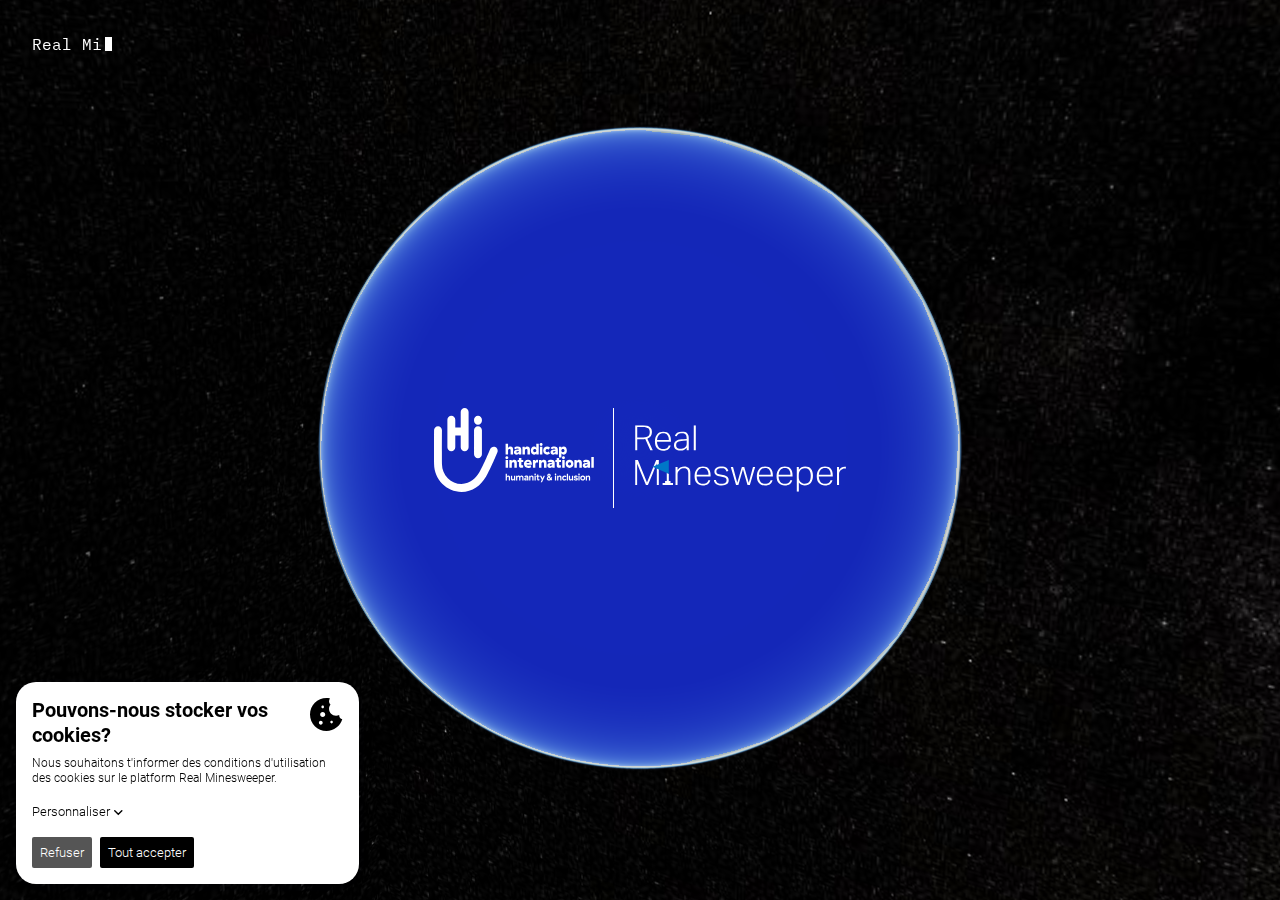
==== commit 8195709e: "chore: release" ====
--- a/index.html
+++ b/index.html
@@ -1 +1 @@
-<!DOCTYPE html><html><head><meta charSet="utf-8"/><meta name="viewport" content="width=device-width, initial-scale=1"/><link rel="stylesheet" href="/_next/static/css/4a3d56f7d43230b1.css" data-precedence="next"/><link rel="stylesheet" href="/_next/static/css/029f45199eb526b8.css" data-precedence="next"/><link rel="preload" href="/_next/static/chunks/webpack-78221aaf69e76a04.js" as="script" fetchPriority="low"/><script src="/_next/static/chunks/fd9d1056-7b563f54c8f3ad29.js" async=""></script><script src="/_next/static/chunks/596-32b295285c1208eb.js" async=""></script><script src="/_next/static/chunks/main-app-16fd433ccea2cc54.js" async=""></script><title>Devenez démineur</title><meta name="description" content="Venez jouer à démineur sur les vraies maps et découvrez combien de mines sont encore actives dans le monde. Pour soutenir Handicap International et aider toutes les victimes à se reconstruire, jouez, partagez et surtout donnez."/><link rel="canonical" href="https://devenezdemineur.be/"/><link rel="alternate" hrefLang="en" href="https://realminesweeper.be/"/><link rel="alternate" hrefLang="nl" href="https://wordmijnenveger.be/"/><link rel="alternate" hrefLang="fr" href="https://devenezdemineur.be/"/><meta property="og:title" content="Devenez démineur"/><meta property="og:description" content="Venez jouer à démineur sur les vraies maps et découvrez combien de mines sont encore actives dans le monde. Pour soutenir Handicap International et aider toutes les victimes à se reconstruire, jouez, partagez et surtout donnez."/><meta property="og:image" content="https://devenezdemineur.be/real-minesweeper.webp"/><meta name="twitter:card" content="summary_large_image"/><meta name="twitter:title" content="Devenez démineur"/><meta name="twitter:description" content="Venez jouer à démineur sur les vraies maps et découvrez combien de mines sont encore actives dans le monde. Pour soutenir Handicap International et aider toutes les victimes à se reconstruire, jouez, partagez et surtout donnez."/><meta name="twitter:image" content="https://devenezdemineur.be/real-minesweeper.webp"/><script src="/_next/static/chunks/polyfills-78c92fac7aa8fdd8.js" noModule=""></script></head><body><div class="Draggable_scrollContainer__9P1_Z indiana-scroll-container indiana-scroll-container--hide-scrollbars"><div class="Draggable_container__0OYOF Draggable_novice__oTq4f Draggable_notLoaded__anNEG Draggable_hasPadding__h4sWN"><!--$!--><template data-dgst="NEXT_DYNAMIC_NO_SSR_CODE"></template><span class="Map_loading__SK1oq"></span><!--/$--><div class="Animation_animation__BCMMv Animation_novice__SkkYJ Animation_isHidden___Rpbz" role="presentation"></div></div></div><div class="IntroCard_container__U43ir"><div class="IntroCard_typewriter__7uxME"><div class="Typewriter" data-testid="typewriter-wrapper"></div></div><div class="Logos_logos__HobfW Logos_isVisible__YguWS"><div class="Logos_logoWithSeparator__9bz3P"><a class="Button_button__x6lHc Button_unstyled__BMgWm LinkButton_linkButton__hxIH4 HandicapInternationalLogo_logo__qYX86" href="https://www.handicapinternational.be" target="_blank"><img alt="Handicap International" loading="lazy" width="160" height="87" decoding="async" data-nimg="1" class="HandicapInternationalLogo_logoLarge__GSJl_" style="color:transparent" src="/images/handicap-international-logo.svg"/><img alt="Handicap International" loading="lazy" width="51" height="68" decoding="async" data-nimg="1" class="HandicapInternationalLogo_logoSmall__7RaVW" style="color:transparent" src="/images/handicap-international-logo-small.svg"/></a></div><a class="Button_button__x6lHc Button_unstyled__BMgWm LinkButton_linkButton__hxIH4 MinesweeperLogo_logo__Ihhhv" href="/"><img alt="Minesweeper" loading="lazy" width="212" height="67" decoding="async" data-nimg="1" style="color:transparent" src="/images/real-minesweeper-logo.svg"/></a></div></div><noscript><iframe src="https://www.googletagmanager.com/ns.html?id=GTM-NGBJGW3J" height="0" width="0" class="invisible"></iframe></noscript><script src="/_next/static/chunks/webpack-78221aaf69e76a04.js" async=""></script><script>(self.__next_f=self.__next_f||[]).push([0])</script><script>self.__next_f.push([1,"1:HL[\"/_next/static/css/4a3d56f7d43230b1.css\",{\"as\":\"style\"}]\n0:\"$L2\"\n"])</script><script>self.__next_f.push([1,"3:HL[\"/_next/static/css/029f45199eb526b8.css\",{\"as\":\"style\"}]\n"])</script><script>self.__next_f.push([1,"4:I{\"id\":7948,\"chunks\":[\"272:static/chunks/webpack-78221aaf69e76a04.js\",\"971:static/chunks/fd9d1056-7b563f54c8f3ad29.js\",\"596:static/chunks/596-32b295285c1208eb.js\"],\"name\":\"default\",\"async\":false}\n6:I{\"id\":6628,\"chunks\":[\"272:static/chunks/webpack-78221aaf69e76a04.js\",\"971:static/chunks/fd9d1056-7b563f54c8f3ad29.js\",\"596:static/chunks/596-32b295285c1208eb.js\"],\"name\":\"\",\"async\":false}\n7:I{\"id\":7767,\"chunks\":[\"272:static/chunks/webpack-78221aaf69e76a04.js\",\"971:static/chunks/fd9d1056-7b563f54c8f3ad29.js\",\"5"])</script><script>self.__next_f.push([1,"96:static/chunks/596-32b295285c1208eb.js\"],\"name\":\"default\",\"async\":false}\n8:I{\"id\":7920,\"chunks\":[\"272:static/chunks/webpack-78221aaf69e76a04.js\",\"971:static/chunks/fd9d1056-7b563f54c8f3ad29.js\",\"596:static/chunks/596-32b295285c1208eb.js\"],\"name\":\"default\",\"async\":false}\na:I{\"id\":9282,\"chunks\":[\"484:static/chunks/484-335cd01975f97a26.js\",\"786:static/chunks/786-755edc505bbaedfd.js\",\"176:static/chunks/176-4014308509dd92e9.js\",\"317:static/chunks/317-411c74d13d08567f.js\",\"931:static/chunks/app/page-bfc1815e3f0"])</script><script>self.__next_f.push([1,"e8375.js\"],\"name\":\"I18nProvider\",\"async\":false}\nb:I{\"id\":7445,\"chunks\":[\"484:static/chunks/484-335cd01975f97a26.js\",\"185:static/chunks/app/layout-4a6f39a1b2280538.js\"],\"name\":\"\",\"async\":false}\nc:I{\"id\":5637,\"chunks\":[\"484:static/chunks/484-335cd01975f97a26.js\",\"786:static/chunks/786-755edc505bbaedfd.js\",\"176:static/chunks/176-4014308509dd92e9.js\",\"317:static/chunks/317-411c74d13d08567f.js\",\"931:static/chunks/app/page-bfc1815e3f0e8375.js\"],\"name\":\"\",\"async\":false}\nd:I{\"id\":7445,\"chunks\":[\"484:static/chunks/4"])</script><script>self.__next_f.push([1,"84-335cd01975f97a26.js\",\"185:static/chunks/app/layout-4a6f39a1b2280538.js\"],\"name\":\"NoScript\",\"async\":false}\n"])</script><script>self.__next_f.push([1,"2:[[[\"$\",\"link\",\"0\",{\"rel\":\"stylesheet\",\"href\":\"/_next/static/css/4a3d56f7d43230b1.css\",\"precedence\":\"next\"}]],[\"$\",\"$L4\",null,{\"buildId\":\"WrXLoMTBqe48PmVfab3tW\",\"assetPrefix\":\"\",\"initialCanonicalUrl\":\"/\",\"initialTree\":[\"\",{\"children\":[\"__PAGE__\",{}]},\"$undefined\",\"$undefined\",true],\"initialHead\":[false,\"$L5\"],\"globalErrorComponent\":\"$6\",\"children\":[null,[\"$\",\"html\",null,{\"lang\":\"$undefined\",\"children\":[\"$\",\"body\",null,{\"children\":[[\"$\",\"$L7\",null,{\"parallelRouterKey\":\"children\",\"segmentPath\":[\"children\"],\"loading\":\"$undefined\",\"loadingStyles\":\"$undefined\",\"hasLoading\":false,\"error\":\"$undefined\",\"errorStyles\":\"$undefined\",\"template\":[\"$\",\"$L8\",null,{}],\"templateStyles\":\"$undefined\",\"notFound\":[[\"$\",\"title\",null,{\"children\":\"404: This page could not be found.\"}],[\"$\",\"div\",null,{\"style\":{\"fontFamily\":\"system-ui,\\\"Segoe UI\\\",Roboto,Helvetica,Arial,sans-serif,\\\"Apple Color Emoji\\\",\\\"Segoe UI Emoji\\\"\",\"height\":\"100vh\",\"textAlign\":\"center\",\"display\":\"flex\",\"flexDirection\":\"column\",\"alignItems\":\"center\",\"justifyContent\":\"center\"},\"children\":[\"$\",\"div\",null,{\"children\":[[\"$\",\"style\",null,{\"dangerouslySetInnerHTML\":{\"__html\":\"body{color:#000;background:#fff;margin:0}.next-error-h1{border-right:1px solid rgba(0,0,0,.3)}@media (prefers-color-scheme:dark){body{color:#fff;background:#000}.next-error-h1{border-right:1px solid rgba(255,255,255,.3)}}\"}}],[\"$\",\"h1\",null,{\"className\":\"next-error-h1\",\"style\":{\"display\":\"inline-block\",\"margin\":\"0 20px 0 0\",\"padding\":\"0 23px 0 0\",\"fontSize\":24,\"fontWeight\":500,\"verticalAlign\":\"top\",\"lineHeight\":\"49px\"},\"children\":\"404\"}],[\"$\",\"div\",null,{\"style\":{\"display\":\"inline-block\"},\"children\":[\"$\",\"h2\",null,{\"style\":{\"fontSize\":14,\"fontWeight\":400,\"lineHeight\":\"49px\",\"margin\":0},\"children\":\"This page could not be found.\"}]}]]}]}]],\"notFoundStyles\":[],\"childProp\":{\"current\":[\"$L9\",[\"$\",\"$La\",null,{\"locale\":\"fr\",\"children\":[[\"$\",\"$Lb\",null,{}],[\"$\",\"$Lc\",null,{}]]}],null],\"segment\":\"__PAGE__\"},\"styles\":[[\"$\",\"link\",\"0\",{\"rel\":\"stylesheet\",\"href\":\"/_next/static/css/029f45199eb526b8.css\",\"precedence\":\"next\"}]]}],[\"$\",\"$Ld\",null,{}]]}]}],null]}]]\n"])</script><script>self.__next_f.push([1,"5:[[\"$\",\"meta\",\"0\",{\"charSet\":\"utf-8\"}],[\"$\",\"title\",\"1\",{\"children\":\"Devenez démineur\"}],[\"$\",\"meta\",\"2\",{\"name\":\"description\",\"content\":\"Venez jouer à démineur sur les vraies maps et découvrez combien de mines sont encore actives dans le monde. Pour soutenir Handicap International et aider toutes les victimes à se reconstruire, jouez, partagez et surtout donnez.\"}],[\"$\",\"meta\",\"3\",{\"name\":\"viewport\",\"content\":\"width=device-width, initial-scale=1\"}],[\"$\",\"link\",\"4\",{\"rel\":\"canonical\",\"href\":\"https://devenezdemineur.be/\"}],[\"$\",\"link\",\"5\",{\"rel\":\"alternate\",\"hrefLang\":\"en\",\"href\":\"https://realminesweeper.be/\"}],[\"$\",\"link\",\"6\",{\"rel\":\"alternate\",\"hrefLang\":\"nl\",\"href\":\"https://wordmijnenveger.be/\"}],[\"$\",\"link\",\"7\",{\"rel\":\"alternate\",\"hrefLang\":\"fr\",\"href\":\"https://devenezdemineur.be/\"}],[\"$\",\"meta\",\"8\",{\"property\":\"og:title\",\"content\":\"Devenez démineur\"}],[\"$\",\"meta\",\"9\",{\"property\":\"og:description\",\"content\":\"Venez jouer à démineur sur les vraies maps et découvrez combien de mines sont encore actives dans le monde. Pour soutenir Handicap International et aider toutes les victimes à se reconstruire, jouez, partagez et surtout donnez.\"}],[\"$\",\"meta\",\"10\",{\"property\":\"og:image\",\"content\":\"https://devenezdemineur.be/real-minesweeper.webp\"}],[\"$\",\"meta\",\"11\",{\"name\":\"twitter:card\",\"content\":\"summary_large_image\"}],[\"$\",\"meta\",\"12\",{\"name\":\"twitter:title\",\"content\":\"Devenez démineur\"}],[\"$\",\"meta\",\"13\",{\"name\":\"twitter:description\",\"content\":\"Venez jouer à démineur sur les vraies maps et découvrez combien de mines sont encore actives dans le monde. Pour soutenir Handicap International et aider toutes les victimes à se reconstruire, jouez, partagez et surtout donnez.\"}],[\"$\",\"meta\",\"14\",{\"name\":\"twitter:image\",\"content\":\"https://devenezdemineur.be/real-minesweeper.webp\"}]]\n"])</script><script>self.__next_f.push([1,"9:null\n"])</script></body></html>+<!DOCTYPE html><html><head><meta charSet="utf-8"/><meta name="viewport" content="width=device-width, initial-scale=1"/><link rel="stylesheet" href="/_next/static/css/4a3d56f7d43230b1.css" data-precedence="next"/><link rel="stylesheet" href="/_next/static/css/029f45199eb526b8.css" data-precedence="next"/><link rel="preload" href="/_next/static/chunks/webpack-78221aaf69e76a04.js" as="script" fetchPriority="low"/><script src="/_next/static/chunks/fd9d1056-7b563f54c8f3ad29.js" async=""></script><script src="/_next/static/chunks/596-32b295285c1208eb.js" async=""></script><script src="/_next/static/chunks/main-app-16fd433ccea2cc54.js" async=""></script><title>Devenez démineur</title><meta name="description" content="Venez jouer à démineur sur les vraies maps et découvrez combien de mines sont encore actives dans le monde. Pour soutenir Handicap International et aider toutes les victimes à se reconstruire, jouez, partagez et surtout donnez."/><link rel="canonical" href="https://devenezdemineur.be/"/><link rel="alternate" hrefLang="en" href="https://realminesweeper.be/"/><link rel="alternate" hrefLang="nl" href="https://wordmijnenveger.be/"/><link rel="alternate" hrefLang="fr" href="https://devenezdemineur.be/"/><meta property="og:title" content="Devenez démineur"/><meta property="og:description" content="Venez jouer à démineur sur les vraies maps et découvrez combien de mines sont encore actives dans le monde. Pour soutenir Handicap International et aider toutes les victimes à se reconstruire, jouez, partagez et surtout donnez."/><meta property="og:image" content="https://devenezdemineur.be/real-minesweeper.webp"/><meta name="twitter:card" content="summary_large_image"/><meta name="twitter:title" content="Devenez démineur"/><meta name="twitter:description" content="Venez jouer à démineur sur les vraies maps et découvrez combien de mines sont encore actives dans le monde. Pour soutenir Handicap International et aider toutes les victimes à se reconstruire, jouez, partagez et surtout donnez."/><meta name="twitter:image" content="https://devenezdemineur.be/real-minesweeper.webp"/><script src="/_next/static/chunks/polyfills-78c92fac7aa8fdd8.js" noModule=""></script></head><body><div class="Draggable_scrollContainer__9P1_Z indiana-scroll-container indiana-scroll-container--hide-scrollbars"><div class="Draggable_container__0OYOF Draggable_novice__oTq4f Draggable_notLoaded__anNEG Draggable_hasPadding__h4sWN"><!--$!--><template data-dgst="NEXT_DYNAMIC_NO_SSR_CODE"></template><span class="Map_loading__SK1oq"></span><!--/$--><div class="Animation_animation__BCMMv Animation_novice__SkkYJ Animation_isHidden___Rpbz" role="presentation"></div></div></div><div class="IntroCard_container__U43ir"><div class="IntroCard_typewriter__7uxME"><div class="Typewriter" data-testid="typewriter-wrapper"></div></div><div class="Logos_logos__HobfW Logos_isVisible__YguWS"><div class="Logos_logoWithSeparator__9bz3P"><a class="Button_button__x6lHc Button_unstyled__BMgWm LinkButton_linkButton__hxIH4 HandicapInternationalLogo_logo__qYX86" href="https://www.handicapinternational.be" target="_blank"><img alt="Handicap International" loading="lazy" width="160" height="87" decoding="async" data-nimg="1" class="HandicapInternationalLogo_logoLarge__GSJl_" style="color:transparent" src="/images/handicap-international-logo.svg"/><img alt="Handicap International" loading="lazy" width="51" height="68" decoding="async" data-nimg="1" class="HandicapInternationalLogo_logoSmall__7RaVW" style="color:transparent" src="/images/handicap-international-logo-small.svg"/></a></div><a class="Button_button__x6lHc Button_unstyled__BMgWm LinkButton_linkButton__hxIH4 MinesweeperLogo_logo__Ihhhv" href="/"><img alt="Minesweeper" loading="lazy" width="212" height="67" decoding="async" data-nimg="1" style="color:transparent" src="/images/real-minesweeper-logo.svg"/></a></div></div><noscript><iframe src="https://www.googletagmanager.com/ns.html?id=GTM-NGBJGW3J" height="0" width="0" class="invisible"></iframe></noscript><script src="/_next/static/chunks/webpack-78221aaf69e76a04.js" async=""></script><script>(self.__next_f=self.__next_f||[]).push([0])</script><script>self.__next_f.push([1,"1:HL[\"/_next/static/css/4a3d56f7d43230b1.css\",{\"as\":\"style\"}]\n0:\"$L2\"\n"])</script><script>self.__next_f.push([1,"3:HL[\"/_next/static/css/029f45199eb526b8.css\",{\"as\":\"style\"}]\n"])</script><script>self.__next_f.push([1,"4:I{\"id\":7948,\"chunks\":[\"272:static/chunks/webpack-78221aaf69e76a04.js\",\"971:static/chunks/fd9d1056-7b563f54c8f3ad29.js\",\"596:static/chunks/596-32b295285c1208eb.js\"],\"name\":\"default\",\"async\":false}\n6:I{\"id\":6628,\"chunks\":[\"272:static/chunks/webpack-78221aaf69e76a04.js\",\"971:static/chunks/fd9d1056-7b563f54c8f3ad29.js\",\"596:static/chunks/596-32b295285c1208eb.js\"],\"name\":\"\",\"async\":false}\n7:I{\"id\":7767,\"chunks\":[\"272:static/chunks/webpack-78221aaf69e76a04.js\",\"971:static/chunks/fd9d1056-7b563f54c8f3ad29.js\",\"5"])</script><script>self.__next_f.push([1,"96:static/chunks/596-32b295285c1208eb.js\"],\"name\":\"default\",\"async\":false}\n8:I{\"id\":7920,\"chunks\":[\"272:static/chunks/webpack-78221aaf69e76a04.js\",\"971:static/chunks/fd9d1056-7b563f54c8f3ad29.js\",\"596:static/chunks/596-32b295285c1208eb.js\"],\"name\":\"default\",\"async\":false}\na:I{\"id\":9282,\"chunks\":[\"484:static/chunks/484-335cd01975f97a26.js\",\"786:static/chunks/786-755edc505bbaedfd.js\",\"176:static/chunks/176-4014308509dd92e9.js\",\"317:static/chunks/317-ed835935bb428bd1.js\",\"931:static/chunks/app/page-ae1a08006e6"])</script><script>self.__next_f.push([1,"9eac5.js\"],\"name\":\"I18nProvider\",\"async\":false}\nb:I{\"id\":7445,\"chunks\":[\"484:static/chunks/484-335cd01975f97a26.js\",\"185:static/chunks/app/layout-4a6f39a1b2280538.js\"],\"name\":\"\",\"async\":false}\nc:I{\"id\":5637,\"chunks\":[\"484:static/chunks/484-335cd01975f97a26.js\",\"786:static/chunks/786-755edc505bbaedfd.js\",\"176:static/chunks/176-4014308509dd92e9.js\",\"317:static/chunks/317-ed835935bb428bd1.js\",\"931:static/chunks/app/page-ae1a08006e69eac5.js\"],\"name\":\"\",\"async\":false}\nd:I{\"id\":7445,\"chunks\":[\"484:static/chunks/4"])</script><script>self.__next_f.push([1,"84-335cd01975f97a26.js\",\"185:static/chunks/app/layout-4a6f39a1b2280538.js\"],\"name\":\"NoScript\",\"async\":false}\n"])</script><script>self.__next_f.push([1,"2:[[[\"$\",\"link\",\"0\",{\"rel\":\"stylesheet\",\"href\":\"/_next/static/css/4a3d56f7d43230b1.css\",\"precedence\":\"next\"}]],[\"$\",\"$L4\",null,{\"buildId\":\"72Ch65l1hiR7-9L_6WHxx\",\"assetPrefix\":\"\",\"initialCanonicalUrl\":\"/\",\"initialTree\":[\"\",{\"children\":[\"__PAGE__\",{}]},\"$undefined\",\"$undefined\",true],\"initialHead\":[false,\"$L5\"],\"globalErrorComponent\":\"$6\",\"children\":[null,[\"$\",\"html\",null,{\"lang\":\"$undefined\",\"children\":[\"$\",\"body\",null,{\"children\":[[\"$\",\"$L7\",null,{\"parallelRouterKey\":\"children\",\"segmentPath\":[\"children\"],\"loading\":\"$undefined\",\"loadingStyles\":\"$undefined\",\"hasLoading\":false,\"error\":\"$undefined\",\"errorStyles\":\"$undefined\",\"template\":[\"$\",\"$L8\",null,{}],\"templateStyles\":\"$undefined\",\"notFound\":[[\"$\",\"title\",null,{\"children\":\"404: This page could not be found.\"}],[\"$\",\"div\",null,{\"style\":{\"fontFamily\":\"system-ui,\\\"Segoe UI\\\",Roboto,Helvetica,Arial,sans-serif,\\\"Apple Color Emoji\\\",\\\"Segoe UI Emoji\\\"\",\"height\":\"100vh\",\"textAlign\":\"center\",\"display\":\"flex\",\"flexDirection\":\"column\",\"alignItems\":\"center\",\"justifyContent\":\"center\"},\"children\":[\"$\",\"div\",null,{\"children\":[[\"$\",\"style\",null,{\"dangerouslySetInnerHTML\":{\"__html\":\"body{color:#000;background:#fff;margin:0}.next-error-h1{border-right:1px solid rgba(0,0,0,.3)}@media (prefers-color-scheme:dark){body{color:#fff;background:#000}.next-error-h1{border-right:1px solid rgba(255,255,255,.3)}}\"}}],[\"$\",\"h1\",null,{\"className\":\"next-error-h1\",\"style\":{\"display\":\"inline-block\",\"margin\":\"0 20px 0 0\",\"padding\":\"0 23px 0 0\",\"fontSize\":24,\"fontWeight\":500,\"verticalAlign\":\"top\",\"lineHeight\":\"49px\"},\"children\":\"404\"}],[\"$\",\"div\",null,{\"style\":{\"display\":\"inline-block\"},\"children\":[\"$\",\"h2\",null,{\"style\":{\"fontSize\":14,\"fontWeight\":400,\"lineHeight\":\"49px\",\"margin\":0},\"children\":\"This page could not be found.\"}]}]]}]}]],\"notFoundStyles\":[],\"childProp\":{\"current\":[\"$L9\",[\"$\",\"$La\",null,{\"locale\":\"fr\",\"children\":[[\"$\",\"$Lb\",null,{}],[\"$\",\"$Lc\",null,{}]]}],null],\"segment\":\"__PAGE__\"},\"styles\":[[\"$\",\"link\",\"0\",{\"rel\":\"stylesheet\",\"href\":\"/_next/static/css/029f45199eb526b8.css\",\"precedence\":\"next\"}]]}],[\"$\",\"$Ld\",null,{}]]}]}],null]}]]\n"])</script><script>self.__next_f.push([1,"5:[[\"$\",\"meta\",\"0\",{\"charSet\":\"utf-8\"}],[\"$\",\"title\",\"1\",{\"children\":\"Devenez démineur\"}],[\"$\",\"meta\",\"2\",{\"name\":\"description\",\"content\":\"Venez jouer à démineur sur les vraies maps et découvrez combien de mines sont encore actives dans le monde. Pour soutenir Handicap International et aider toutes les victimes à se reconstruire, jouez, partagez et surtout donnez.\"}],[\"$\",\"meta\",\"3\",{\"name\":\"viewport\",\"content\":\"width=device-width, initial-scale=1\"}],[\"$\",\"link\",\"4\",{\"rel\":\"canonical\",\"href\":\"https://devenezdemineur.be/\"}],[\"$\",\"link\",\"5\",{\"rel\":\"alternate\",\"hrefLang\":\"en\",\"href\":\"https://realminesweeper.be/\"}],[\"$\",\"link\",\"6\",{\"rel\":\"alternate\",\"hrefLang\":\"nl\",\"href\":\"https://wordmijnenveger.be/\"}],[\"$\",\"link\",\"7\",{\"rel\":\"alternate\",\"hrefLang\":\"fr\",\"href\":\"https://devenezdemineur.be/\"}],[\"$\",\"meta\",\"8\",{\"property\":\"og:title\",\"content\":\"Devenez démineur\"}],[\"$\",\"meta\",\"9\",{\"property\":\"og:description\",\"content\":\"Venez jouer à démineur sur les vraies maps et découvrez combien de mines sont encore actives dans le monde. Pour soutenir Handicap International et aider toutes les victimes à se reconstruire, jouez, partagez et surtout donnez.\"}],[\"$\",\"meta\",\"10\",{\"property\":\"og:image\",\"content\":\"https://devenezdemineur.be/real-minesweeper.webp\"}],[\"$\",\"meta\",\"11\",{\"name\":\"twitter:card\",\"content\":\"summary_large_image\"}],[\"$\",\"meta\",\"12\",{\"name\":\"twitter:title\",\"content\":\"Devenez démineur\"}],[\"$\",\"meta\",\"13\",{\"name\":\"twitter:description\",\"content\":\"Venez jouer à démineur sur les vraies maps et découvrez combien de mines sont encore actives dans le monde. Pour soutenir Handicap International et aider toutes les victimes à se reconstruire, jouez, partagez et surtout donnez.\"}],[\"$\",\"meta\",\"14\",{\"name\":\"twitter:image\",\"content\":\"https://devenezdemineur.be/real-minesweeper.webp\"}]]\n"])</script><script>self.__next_f.push([1,"9:null\n"])</script></body></html>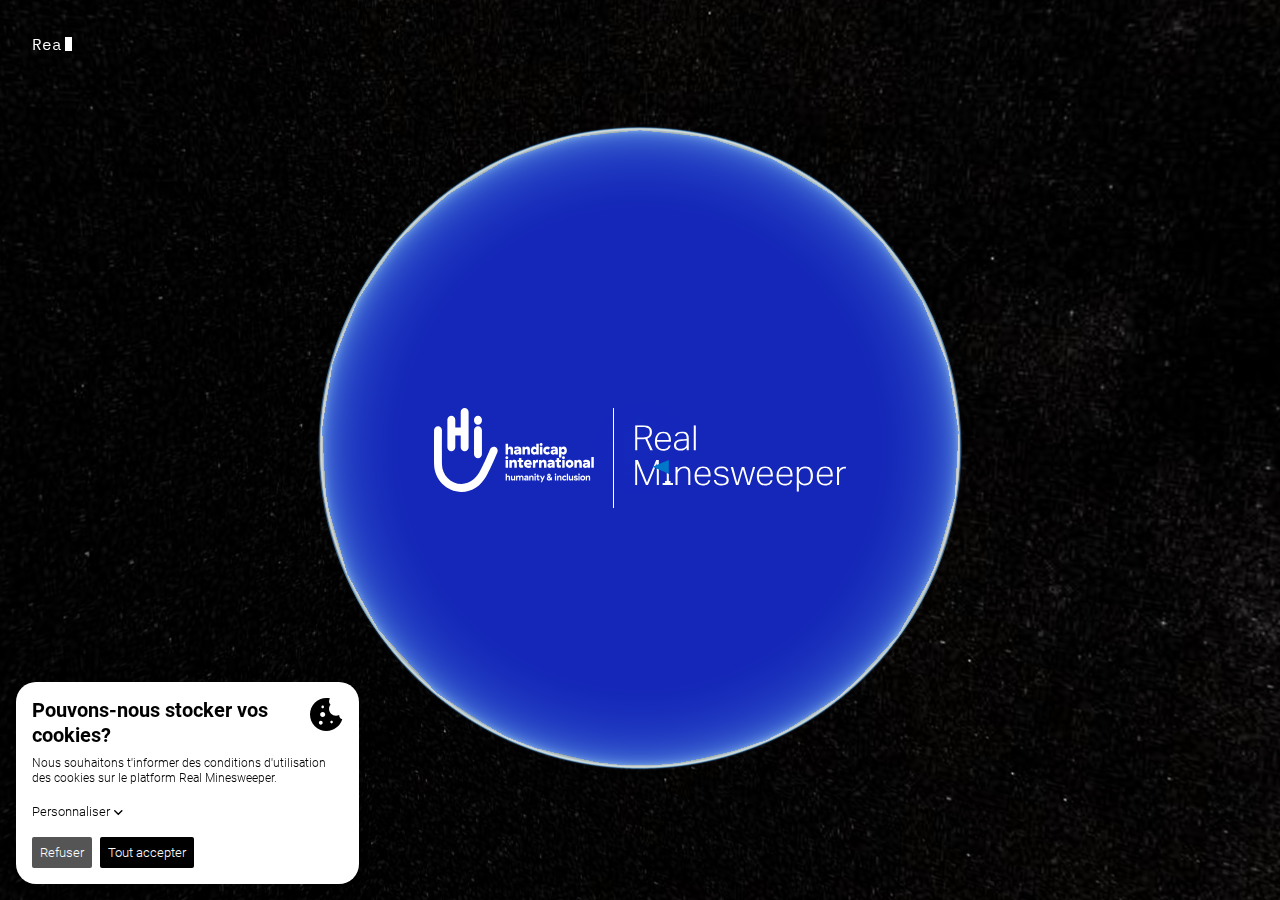
==== commit f3a8fb42: "chore: release" ====
--- a/index.html
+++ b/index.html
@@ -1 +1 @@
-<!DOCTYPE html><html><head><meta charSet="utf-8"/><meta name="viewport" content="width=device-width, initial-scale=1"/><link rel="stylesheet" href="/_next/static/css/4a3d56f7d43230b1.css" data-precedence="next"/><link rel="stylesheet" href="/_next/static/css/029f45199eb526b8.css" data-precedence="next"/><link rel="preload" href="/_next/static/chunks/webpack-78221aaf69e76a04.js" as="script" fetchPriority="low"/><script src="/_next/static/chunks/fd9d1056-7b563f54c8f3ad29.js" async=""></script><script src="/_next/static/chunks/596-32b295285c1208eb.js" async=""></script><script src="/_next/static/chunks/main-app-16fd433ccea2cc54.js" async=""></script><title>Devenez démineur</title><meta name="description" content="Venez jouer à démineur sur les vraies maps et découvrez combien de mines sont encore actives dans le monde. Pour soutenir Handicap International et aider toutes les victimes à se reconstruire, jouez, partagez et surtout donnez."/><link rel="canonical" href="https://devenezdemineur.be/"/><link rel="alternate" hrefLang="en" href="https://realminesweeper.be/"/><link rel="alternate" hrefLang="nl" href="https://wordmijnenveger.be/"/><link rel="alternate" hrefLang="fr" href="https://devenezdemineur.be/"/><meta property="og:title" content="Devenez démineur"/><meta property="og:description" content="Venez jouer à démineur sur les vraies maps et découvrez combien de mines sont encore actives dans le monde. Pour soutenir Handicap International et aider toutes les victimes à se reconstruire, jouez, partagez et surtout donnez."/><meta property="og:image" content="https://devenezdemineur.be/real-minesweeper.webp"/><meta name="twitter:card" content="summary_large_image"/><meta name="twitter:title" content="Devenez démineur"/><meta name="twitter:description" content="Venez jouer à démineur sur les vraies maps et découvrez combien de mines sont encore actives dans le monde. Pour soutenir Handicap International et aider toutes les victimes à se reconstruire, jouez, partagez et surtout donnez."/><meta name="twitter:image" content="https://devenezdemineur.be/real-minesweeper.webp"/><script src="/_next/static/chunks/polyfills-78c92fac7aa8fdd8.js" noModule=""></script></head><body><div class="Draggable_scrollContainer__9P1_Z indiana-scroll-container indiana-scroll-container--hide-scrollbars"><div class="Draggable_container__0OYOF Draggable_novice__oTq4f Draggable_notLoaded__anNEG Draggable_hasPadding__h4sWN"><!--$!--><template data-dgst="NEXT_DYNAMIC_NO_SSR_CODE"></template><span class="Map_loading__SK1oq"></span><!--/$--><div class="Animation_animation__BCMMv Animation_novice__SkkYJ Animation_isHidden___Rpbz" role="presentation"></div></div></div><div class="IntroCard_container__U43ir"><div class="IntroCard_typewriter__7uxME"><div class="Typewriter" data-testid="typewriter-wrapper"></div></div><div class="Logos_logos__HobfW Logos_isVisible__YguWS"><div class="Logos_logoWithSeparator__9bz3P"><a class="Button_button__x6lHc Button_unstyled__BMgWm LinkButton_linkButton__hxIH4 HandicapInternationalLogo_logo__qYX86" href="https://www.handicapinternational.be" target="_blank"><img alt="Handicap International" loading="lazy" width="160" height="87" decoding="async" data-nimg="1" class="HandicapInternationalLogo_logoLarge__GSJl_" style="color:transparent" src="/images/handicap-international-logo.svg"/><img alt="Handicap International" loading="lazy" width="51" height="68" decoding="async" data-nimg="1" class="HandicapInternationalLogo_logoSmall__7RaVW" style="color:transparent" src="/images/handicap-international-logo-small.svg"/></a></div><a class="Button_button__x6lHc Button_unstyled__BMgWm LinkButton_linkButton__hxIH4 MinesweeperLogo_logo__Ihhhv" href="/"><img alt="Minesweeper" loading="lazy" width="212" height="67" decoding="async" data-nimg="1" style="color:transparent" src="/images/real-minesweeper-logo.svg"/></a></div></div><noscript><iframe src="https://www.googletagmanager.com/ns.html?id=GTM-NGBJGW3J" height="0" width="0" class="invisible"></iframe></noscript><script src="/_next/static/chunks/webpack-78221aaf69e76a04.js" async=""></script><script>(self.__next_f=self.__next_f||[]).push([0])</script><script>self.__next_f.push([1,"1:HL[\"/_next/static/css/4a3d56f7d43230b1.css\",{\"as\":\"style\"}]\n0:\"$L2\"\n"])</script><script>self.__next_f.push([1,"3:HL[\"/_next/static/css/029f45199eb526b8.css\",{\"as\":\"style\"}]\n"])</script><script>self.__next_f.push([1,"4:I{\"id\":7948,\"chunks\":[\"272:static/chunks/webpack-78221aaf69e76a04.js\",\"971:static/chunks/fd9d1056-7b563f54c8f3ad29.js\",\"596:static/chunks/596-32b295285c1208eb.js\"],\"name\":\"default\",\"async\":false}\n6:I{\"id\":6628,\"chunks\":[\"272:static/chunks/webpack-78221aaf69e76a04.js\",\"971:static/chunks/fd9d1056-7b563f54c8f3ad29.js\",\"596:static/chunks/596-32b295285c1208eb.js\"],\"name\":\"\",\"async\":false}\n7:I{\"id\":7767,\"chunks\":[\"272:static/chunks/webpack-78221aaf69e76a04.js\",\"971:static/chunks/fd9d1056-7b563f54c8f3ad29.js\",\"5"])</script><script>self.__next_f.push([1,"96:static/chunks/596-32b295285c1208eb.js\"],\"name\":\"default\",\"async\":false}\n8:I{\"id\":7920,\"chunks\":[\"272:static/chunks/webpack-78221aaf69e76a04.js\",\"971:static/chunks/fd9d1056-7b563f54c8f3ad29.js\",\"596:static/chunks/596-32b295285c1208eb.js\"],\"name\":\"default\",\"async\":false}\na:I{\"id\":9282,\"chunks\":[\"484:static/chunks/484-335cd01975f97a26.js\",\"786:static/chunks/786-755edc505bbaedfd.js\",\"176:static/chunks/176-4014308509dd92e9.js\",\"317:static/chunks/317-ed835935bb428bd1.js\",\"931:static/chunks/app/page-ae1a08006e6"])</script><script>self.__next_f.push([1,"9eac5.js\"],\"name\":\"I18nProvider\",\"async\":false}\nb:I{\"id\":7445,\"chunks\":[\"484:static/chunks/484-335cd01975f97a26.js\",\"185:static/chunks/app/layout-4a6f39a1b2280538.js\"],\"name\":\"\",\"async\":false}\nc:I{\"id\":5637,\"chunks\":[\"484:static/chunks/484-335cd01975f97a26.js\",\"786:static/chunks/786-755edc505bbaedfd.js\",\"176:static/chunks/176-4014308509dd92e9.js\",\"317:static/chunks/317-ed835935bb428bd1.js\",\"931:static/chunks/app/page-ae1a08006e69eac5.js\"],\"name\":\"\",\"async\":false}\nd:I{\"id\":7445,\"chunks\":[\"484:static/chunks/4"])</script><script>self.__next_f.push([1,"84-335cd01975f97a26.js\",\"185:static/chunks/app/layout-4a6f39a1b2280538.js\"],\"name\":\"NoScript\",\"async\":false}\n"])</script><script>self.__next_f.push([1,"2:[[[\"$\",\"link\",\"0\",{\"rel\":\"stylesheet\",\"href\":\"/_next/static/css/4a3d56f7d43230b1.css\",\"precedence\":\"next\"}]],[\"$\",\"$L4\",null,{\"buildId\":\"72Ch65l1hiR7-9L_6WHxx\",\"assetPrefix\":\"\",\"initialCanonicalUrl\":\"/\",\"initialTree\":[\"\",{\"children\":[\"__PAGE__\",{}]},\"$undefined\",\"$undefined\",true],\"initialHead\":[false,\"$L5\"],\"globalErrorComponent\":\"$6\",\"children\":[null,[\"$\",\"html\",null,{\"lang\":\"$undefined\",\"children\":[\"$\",\"body\",null,{\"children\":[[\"$\",\"$L7\",null,{\"parallelRouterKey\":\"children\",\"segmentPath\":[\"children\"],\"loading\":\"$undefined\",\"loadingStyles\":\"$undefined\",\"hasLoading\":false,\"error\":\"$undefined\",\"errorStyles\":\"$undefined\",\"template\":[\"$\",\"$L8\",null,{}],\"templateStyles\":\"$undefined\",\"notFound\":[[\"$\",\"title\",null,{\"children\":\"404: This page could not be found.\"}],[\"$\",\"div\",null,{\"style\":{\"fontFamily\":\"system-ui,\\\"Segoe UI\\\",Roboto,Helvetica,Arial,sans-serif,\\\"Apple Color Emoji\\\",\\\"Segoe UI Emoji\\\"\",\"height\":\"100vh\",\"textAlign\":\"center\",\"display\":\"flex\",\"flexDirection\":\"column\",\"alignItems\":\"center\",\"justifyContent\":\"center\"},\"children\":[\"$\",\"div\",null,{\"children\":[[\"$\",\"style\",null,{\"dangerouslySetInnerHTML\":{\"__html\":\"body{color:#000;background:#fff;margin:0}.next-error-h1{border-right:1px solid rgba(0,0,0,.3)}@media (prefers-color-scheme:dark){body{color:#fff;background:#000}.next-error-h1{border-right:1px solid rgba(255,255,255,.3)}}\"}}],[\"$\",\"h1\",null,{\"className\":\"next-error-h1\",\"style\":{\"display\":\"inline-block\",\"margin\":\"0 20px 0 0\",\"padding\":\"0 23px 0 0\",\"fontSize\":24,\"fontWeight\":500,\"verticalAlign\":\"top\",\"lineHeight\":\"49px\"},\"children\":\"404\"}],[\"$\",\"div\",null,{\"style\":{\"display\":\"inline-block\"},\"children\":[\"$\",\"h2\",null,{\"style\":{\"fontSize\":14,\"fontWeight\":400,\"lineHeight\":\"49px\",\"margin\":0},\"children\":\"This page could not be found.\"}]}]]}]}]],\"notFoundStyles\":[],\"childProp\":{\"current\":[\"$L9\",[\"$\",\"$La\",null,{\"locale\":\"fr\",\"children\":[[\"$\",\"$Lb\",null,{}],[\"$\",\"$Lc\",null,{}]]}],null],\"segment\":\"__PAGE__\"},\"styles\":[[\"$\",\"link\",\"0\",{\"rel\":\"stylesheet\",\"href\":\"/_next/static/css/029f45199eb526b8.css\",\"precedence\":\"next\"}]]}],[\"$\",\"$Ld\",null,{}]]}]}],null]}]]\n"])</script><script>self.__next_f.push([1,"5:[[\"$\",\"meta\",\"0\",{\"charSet\":\"utf-8\"}],[\"$\",\"title\",\"1\",{\"children\":\"Devenez démineur\"}],[\"$\",\"meta\",\"2\",{\"name\":\"description\",\"content\":\"Venez jouer à démineur sur les vraies maps et découvrez combien de mines sont encore actives dans le monde. Pour soutenir Handicap International et aider toutes les victimes à se reconstruire, jouez, partagez et surtout donnez.\"}],[\"$\",\"meta\",\"3\",{\"name\":\"viewport\",\"content\":\"width=device-width, initial-scale=1\"}],[\"$\",\"link\",\"4\",{\"rel\":\"canonical\",\"href\":\"https://devenezdemineur.be/\"}],[\"$\",\"link\",\"5\",{\"rel\":\"alternate\",\"hrefLang\":\"en\",\"href\":\"https://realminesweeper.be/\"}],[\"$\",\"link\",\"6\",{\"rel\":\"alternate\",\"hrefLang\":\"nl\",\"href\":\"https://wordmijnenveger.be/\"}],[\"$\",\"link\",\"7\",{\"rel\":\"alternate\",\"hrefLang\":\"fr\",\"href\":\"https://devenezdemineur.be/\"}],[\"$\",\"meta\",\"8\",{\"property\":\"og:title\",\"content\":\"Devenez démineur\"}],[\"$\",\"meta\",\"9\",{\"property\":\"og:description\",\"content\":\"Venez jouer à démineur sur les vraies maps et découvrez combien de mines sont encore actives dans le monde. Pour soutenir Handicap International et aider toutes les victimes à se reconstruire, jouez, partagez et surtout donnez.\"}],[\"$\",\"meta\",\"10\",{\"property\":\"og:image\",\"content\":\"https://devenezdemineur.be/real-minesweeper.webp\"}],[\"$\",\"meta\",\"11\",{\"name\":\"twitter:card\",\"content\":\"summary_large_image\"}],[\"$\",\"meta\",\"12\",{\"name\":\"twitter:title\",\"content\":\"Devenez démineur\"}],[\"$\",\"meta\",\"13\",{\"name\":\"twitter:description\",\"content\":\"Venez jouer à démineur sur les vraies maps et découvrez combien de mines sont encore actives dans le monde. Pour soutenir Handicap International et aider toutes les victimes à se reconstruire, jouez, partagez et surtout donnez.\"}],[\"$\",\"meta\",\"14\",{\"name\":\"twitter:image\",\"content\":\"https://devenezdemineur.be/real-minesweeper.webp\"}]]\n"])</script><script>self.__next_f.push([1,"9:null\n"])</script></body></html>+<!DOCTYPE html><html><head><meta charSet="utf-8"/><meta name="viewport" content="width=device-width, initial-scale=1"/><link rel="stylesheet" href="/_next/static/css/42631f35f0b2a8cd.css" data-precedence="next"/><link rel="stylesheet" href="/_next/static/css/029f45199eb526b8.css" data-precedence="next"/><link rel="preload" href="/_next/static/chunks/webpack-bc75e56ee4bb16ef.js" as="script" fetchPriority="low"/><script src="/_next/static/chunks/fd9d1056-7b563f54c8f3ad29.js" async=""></script><script src="/_next/static/chunks/596-32b295285c1208eb.js" async=""></script><script src="/_next/static/chunks/main-app-16fd433ccea2cc54.js" async=""></script><title>Devenez démineur</title><meta name="description" content="Venez jouer à démineur sur les vraies maps et découvrez combien de mines sont encore actives dans le monde. Pour soutenir Handicap International et aider toutes les victimes à se reconstruire, jouez, partagez et surtout donnez."/><link rel="canonical" href="https://devenezdemineur.be/"/><link rel="alternate" hrefLang="en" href="https://realminesweeper.be/"/><link rel="alternate" hrefLang="nl" href="https://wordmijnenveger.be/"/><link rel="alternate" hrefLang="fr" href="https://devenezdemineur.be/"/><meta property="og:title" content="Devenez démineur"/><meta property="og:description" content="Venez jouer à démineur sur les vraies maps et découvrez combien de mines sont encore actives dans le monde. Pour soutenir Handicap International et aider toutes les victimes à se reconstruire, jouez, partagez et surtout donnez."/><meta property="og:image" content="https://devenezdemineur.be/real-minesweeper.webp"/><meta name="twitter:card" content="summary_large_image"/><meta name="twitter:title" content="Devenez démineur"/><meta name="twitter:description" content="Venez jouer à démineur sur les vraies maps et découvrez combien de mines sont encore actives dans le monde. Pour soutenir Handicap International et aider toutes les victimes à se reconstruire, jouez, partagez et surtout donnez."/><meta name="twitter:image" content="https://devenezdemineur.be/real-minesweeper.webp"/><script src="/_next/static/chunks/polyfills-78c92fac7aa8fdd8.js" noModule=""></script></head><body><div class="Draggable_scrollContainer__9P1_Z indiana-scroll-container indiana-scroll-container--hide-scrollbars"><div class="Draggable_container__0OYOF Draggable_novice__oTq4f Draggable_notLoaded__anNEG Draggable_hasPadding__h4sWN"><!--$!--><template data-dgst="NEXT_DYNAMIC_NO_SSR_CODE"></template><span class="Map_loading__SK1oq"></span><!--/$--><div class="Animation_animation__BCMMv Animation_novice__SkkYJ Animation_isHidden___Rpbz" role="presentation"></div></div></div><div class="IntroCard_container__U43ir"><div class="IntroCard_typewriter__7uxME"><div class="Typewriter" data-testid="typewriter-wrapper"></div></div><div class="Logos_logos__HobfW Logos_isVisible__YguWS"><div class="Logos_logoWithSeparator__9bz3P"><a class="Button_button__x6lHc Button_unstyled__BMgWm LinkButton_linkButton__hxIH4 HandicapInternationalLogo_logo__qYX86" href="https://www.handicapinternational.be" target="_blank"><img alt="Handicap International" loading="lazy" width="160" height="87" decoding="async" data-nimg="1" class="HandicapInternationalLogo_logoLarge__GSJl_" style="color:transparent" src="/images/handicap-international-logo.svg"/><img alt="Handicap International" loading="lazy" width="51" height="68" decoding="async" data-nimg="1" class="HandicapInternationalLogo_logoSmall__7RaVW" style="color:transparent" src="/images/handicap-international-logo-small.svg"/></a></div><a class="Button_button__x6lHc Button_unstyled__BMgWm LinkButton_linkButton__hxIH4 MinesweeperLogo_logo__Ihhhv" href="/"><img alt="Minesweeper" loading="lazy" width="212" height="67" decoding="async" data-nimg="1" style="color:transparent" src="/images/real-minesweeper-logo.svg"/></a></div></div><noscript><iframe src="https://www.googletagmanager.com/ns.html?id=GTM-NGBJGW3J" height="0" width="0" class="invisible"></iframe></noscript><script src="/_next/static/chunks/webpack-bc75e56ee4bb16ef.js" async=""></script><script>(self.__next_f=self.__next_f||[]).push([0])</script><script>self.__next_f.push([1,"1:HL[\"/_next/static/css/42631f35f0b2a8cd.css\",{\"as\":\"style\"}]\n0:\"$L2\"\n"])</script><script>self.__next_f.push([1,"3:HL[\"/_next/static/css/029f45199eb526b8.css\",{\"as\":\"style\"}]\n"])</script><script>self.__next_f.push([1,"4:I{\"id\":7948,\"chunks\":[\"272:static/chunks/webpack-bc75e56ee4bb16ef.js\",\"971:static/chunks/fd9d1056-7b563f54c8f3ad29.js\",\"596:static/chunks/596-32b295285c1208eb.js\"],\"name\":\"default\",\"async\":false}\n6:I{\"id\":6628,\"chunks\":[\"272:static/chunks/webpack-bc75e56ee4bb16ef.js\",\"971:static/chunks/fd9d1056-7b563f54c8f3ad29.js\",\"596:static/chunks/596-32b295285c1208eb.js\"],\"name\":\"\",\"async\":false}\n7:I{\"id\":7767,\"chunks\":[\"272:static/chunks/webpack-bc75e56ee4bb16ef.js\",\"971:static/chunks/fd9d1056-7b563f54c8f3ad29.js\",\"5"])</script><script>self.__next_f.push([1,"96:static/chunks/596-32b295285c1208eb.js\"],\"name\":\"default\",\"async\":false}\n8:I{\"id\":7920,\"chunks\":[\"272:static/chunks/webpack-bc75e56ee4bb16ef.js\",\"971:static/chunks/fd9d1056-7b563f54c8f3ad29.js\",\"596:static/chunks/596-32b295285c1208eb.js\"],\"name\":\"default\",\"async\":false}\na:I{\"id\":9282,\"chunks\":[\"484:static/chunks/484-335cd01975f97a26.js\",\"786:static/chunks/786-755edc505bbaedfd.js\",\"176:static/chunks/176-4014308509dd92e9.js\",\"317:static/chunks/317-ed835935bb428bd1.js\",\"931:static/chunks/app/page-64322e3b78d"])</script><script>self.__next_f.push([1,"2f163.js\"],\"name\":\"I18nProvider\",\"async\":false}\nb:I{\"id\":7445,\"chunks\":[\"484:static/chunks/484-335cd01975f97a26.js\",\"185:static/chunks/app/layout-0226856e9bb9ff71.js\"],\"name\":\"\",\"async\":false}\nc:I{\"id\":5637,\"chunks\":[\"484:static/chunks/484-335cd01975f97a26.js\",\"786:static/chunks/786-755edc505bbaedfd.js\",\"176:static/chunks/176-4014308509dd92e9.js\",\"317:static/chunks/317-ed835935bb428bd1.js\",\"931:static/chunks/app/page-64322e3b78d2f163.js\"],\"name\":\"\",\"async\":false}\nd:I{\"id\":7445,\"chunks\":[\"484:static/chunks/4"])</script><script>self.__next_f.push([1,"84-335cd01975f97a26.js\",\"185:static/chunks/app/layout-0226856e9bb9ff71.js\"],\"name\":\"NoScript\",\"async\":false}\n"])</script><script>self.__next_f.push([1,"2:[[[\"$\",\"link\",\"0\",{\"rel\":\"stylesheet\",\"href\":\"/_next/static/css/42631f35f0b2a8cd.css\",\"precedence\":\"next\"}]],[\"$\",\"$L4\",null,{\"buildId\":\"ZzQ85JHgIun4i6QTjGGSW\",\"assetPrefix\":\"\",\"initialCanonicalUrl\":\"/\",\"initialTree\":[\"\",{\"children\":[\"__PAGE__\",{}]},\"$undefined\",\"$undefined\",true],\"initialHead\":[false,\"$L5\"],\"globalErrorComponent\":\"$6\",\"children\":[null,[\"$\",\"html\",null,{\"lang\":\"$undefined\",\"children\":[\"$\",\"body\",null,{\"children\":[[\"$\",\"$L7\",null,{\"parallelRouterKey\":\"children\",\"segmentPath\":[\"children\"],\"loading\":\"$undefined\",\"loadingStyles\":\"$undefined\",\"hasLoading\":false,\"error\":\"$undefined\",\"errorStyles\":\"$undefined\",\"template\":[\"$\",\"$L8\",null,{}],\"templateStyles\":\"$undefined\",\"notFound\":[[\"$\",\"title\",null,{\"children\":\"404: This page could not be found.\"}],[\"$\",\"div\",null,{\"style\":{\"fontFamily\":\"system-ui,\\\"Segoe UI\\\",Roboto,Helvetica,Arial,sans-serif,\\\"Apple Color Emoji\\\",\\\"Segoe UI Emoji\\\"\",\"height\":\"100vh\",\"textAlign\":\"center\",\"display\":\"flex\",\"flexDirection\":\"column\",\"alignItems\":\"center\",\"justifyContent\":\"center\"},\"children\":[\"$\",\"div\",null,{\"children\":[[\"$\",\"style\",null,{\"dangerouslySetInnerHTML\":{\"__html\":\"body{color:#000;background:#fff;margin:0}.next-error-h1{border-right:1px solid rgba(0,0,0,.3)}@media (prefers-color-scheme:dark){body{color:#fff;background:#000}.next-error-h1{border-right:1px solid rgba(255,255,255,.3)}}\"}}],[\"$\",\"h1\",null,{\"className\":\"next-error-h1\",\"style\":{\"display\":\"inline-block\",\"margin\":\"0 20px 0 0\",\"padding\":\"0 23px 0 0\",\"fontSize\":24,\"fontWeight\":500,\"verticalAlign\":\"top\",\"lineHeight\":\"49px\"},\"children\":\"404\"}],[\"$\",\"div\",null,{\"style\":{\"display\":\"inline-block\"},\"children\":[\"$\",\"h2\",null,{\"style\":{\"fontSize\":14,\"fontWeight\":400,\"lineHeight\":\"49px\",\"margin\":0},\"children\":\"This page could not be found.\"}]}]]}]}]],\"notFoundStyles\":[],\"childProp\":{\"current\":[\"$L9\",[\"$\",\"$La\",null,{\"locale\":\"fr\",\"children\":[[\"$\",\"$Lb\",null,{}],[\"$\",\"$Lc\",null,{}]]}],null],\"segment\":\"__PAGE__\"},\"styles\":[[\"$\",\"link\",\"0\",{\"rel\":\"stylesheet\",\"href\":\"/_next/static/css/029f45199eb526b8.css\",\"precedence\":\"next\"}]]}],[\"$\",\"$Ld\",null,{}]]}]}],null]}]]\n"])</script><script>self.__next_f.push([1,"5:[[\"$\",\"meta\",\"0\",{\"charSet\":\"utf-8\"}],[\"$\",\"title\",\"1\",{\"children\":\"Devenez démineur\"}],[\"$\",\"meta\",\"2\",{\"name\":\"description\",\"content\":\"Venez jouer à démineur sur les vraies maps et découvrez combien de mines sont encore actives dans le monde. Pour soutenir Handicap International et aider toutes les victimes à se reconstruire, jouez, partagez et surtout donnez.\"}],[\"$\",\"meta\",\"3\",{\"name\":\"viewport\",\"content\":\"width=device-width, initial-scale=1\"}],[\"$\",\"link\",\"4\",{\"rel\":\"canonical\",\"href\":\"https://devenezdemineur.be/\"}],[\"$\",\"link\",\"5\",{\"rel\":\"alternate\",\"hrefLang\":\"en\",\"href\":\"https://realminesweeper.be/\"}],[\"$\",\"link\",\"6\",{\"rel\":\"alternate\",\"hrefLang\":\"nl\",\"href\":\"https://wordmijnenveger.be/\"}],[\"$\",\"link\",\"7\",{\"rel\":\"alternate\",\"hrefLang\":\"fr\",\"href\":\"https://devenezdemineur.be/\"}],[\"$\",\"meta\",\"8\",{\"property\":\"og:title\",\"content\":\"Devenez démineur\"}],[\"$\",\"meta\",\"9\",{\"property\":\"og:description\",\"content\":\"Venez jouer à démineur sur les vraies maps et découvrez combien de mines sont encore actives dans le monde. Pour soutenir Handicap International et aider toutes les victimes à se reconstruire, jouez, partagez et surtout donnez.\"}],[\"$\",\"meta\",\"10\",{\"property\":\"og:image\",\"content\":\"https://devenezdemineur.be/real-minesweeper.webp\"}],[\"$\",\"meta\",\"11\",{\"name\":\"twitter:card\",\"content\":\"summary_large_image\"}],[\"$\",\"meta\",\"12\",{\"name\":\"twitter:title\",\"content\":\"Devenez démineur\"}],[\"$\",\"meta\",\"13\",{\"name\":\"twitter:description\",\"content\":\"Venez jouer à démineur sur les vraies maps et découvrez combien de mines sont encore actives dans le monde. Pour soutenir Handicap International et aider toutes les victimes à se reconstruire, jouez, partagez et surtout donnez.\"}],[\"$\",\"meta\",\"14\",{\"name\":\"twitter:image\",\"content\":\"https://devenezdemineur.be/real-minesweeper.webp\"}]]\n"])</script><script>self.__next_f.push([1,"9:null\n"])</script></body></html>--- a/_next/static/css/42631f35f0b2a8cd.css
+++ b/_next/static/css/42631f35f0b2a8cd.css
@@ -0,0 +1,3 @@
+*,:after,:before{box-sizing:border-box}*{margin:0}#__next,body,html,main{min-height:100%}body{display:flex;overflow:auto;justify-content:center;padding-bottom:env(safe-area-inset-bottom);background-color:var(--neutral-900);color:var(--neutral-100);font-family:IBM Plex Mono,Garamond,Georgia,serif;font-size:16px;-webkit-font-smoothing:antialiased;font-weight:400;line-height:1.25;-webkit-user-select:none;-moz-user-select:none;user-select:none}::-webkit-scrollbar{display:block;width:4px;border-radius:20px}::-webkit-scrollbar-track{border-radius:20px;background:transparent}::-webkit-scrollbar-thumb{border-radius:20px;border-right:none;border-left:none;background-color:var(--neutral-700)}blockquote,p{margin:0 0 2rem;font-size:1rem;line-height:1.5}h2{margin:0 0 1.5rem;font-family:Roboto,Garamond,Georgia,serif;font-size:1.75rem;font-weight:400}.invisible{display:none;visibility:hidden}.cookie-though{--ct-primary-400:var(--neutral-900);--ct-primary-200:var(--neutral-100);--ct-text:var(--neutral-900);--ct-title:var(--neutral-900);--ct-subtitle:var(--neutral-900);--ct-policy-enabled:var(--neutral-900);--ct-policy-text-enabled:var(--neutral-100);--ct-policy-text:var(--neutral-900);--ct-primary-font:"Roboto";--ct-primary-font-weight:500;--ct-secondary-font:"roboto";--ct-secondary-font-weight:500;--ct-policy-essential:var(--neutral-100);--ct-slider-secondary:var(--neutral-600);--ct-slider-enabled-primary:var(--neutral-800);--ct-slider-enabled-secondary:var(--neutral-100);--ct-button-secondary:var(--neutral-800)}@media only screen and (min-width:992px){h2{margin:0 0 2rem;font-size:2rem}}@font-face{font-display:swap;font-family:IBM Plex Mono;font-style:normal;font-weight:300;src:url(/fonts/IBMPlexMono-Light.woff2) format("woff2"),url(/fonts/IBMPlexMono-Light.woff) format("woff")}@font-face{font-display:swap;font-family:IBM Plex Mono;font-style:normal;font-weight:400;src:url(/fonts/IBMPlexMono-Regular.woff2) format("woff2"),url(/fonts/IBMPlexMono-Regular.woff) format("woff")}@font-face{font-display:swap;font-family:IBM Plex Mono;font-style:normal;font-weight:700;src:url(/fonts/IBMPlexMono-Bold.woff2) format("woff2"),url(/fonts/IBMPlexMono-Bold.woff) format("woff")}@font-face{font-display:swap;font-family:Roboto;font-style:normal;font-weight:300;src:url(/fonts/Roboto-Light.woff2) format("woff2"),url(/fonts/Roboto-Light.woff) format("woff")}@font-face{font-display:swap;font-family:Roboto;font-style:normal;font-weight:700;src:url(/fonts/Roboto-Bold.woff2) format("woff2"),url(/fonts/Roboto-Bold.woff) format("woff")}:root{--neutral-100:#fff;--neutral-200:#f8f7f5;--neutral-300:#f5f3f0;--neutral-400:#eae7e3;--neutral-500:#dfdad3;--neutral-600:#cac3b8;--neutral-700:#b9b1a6;--neutral-800:#555;--neutral-900:#000;--rgb-mines-100:0 255 0;--rgb-mines-200:0 119 200;--rgb-mines-300:255 0 0;--rgb-mines-400:0 255 209;--rgb-mines-500:254 249 34;--rgb-mines-600:255 0 255;--rgb-mines-700:254 113 39;--rgb-mines-800:0 255 255;--mines-100:rgb(var(--rgb-mines-100)/100%);--mines-200:rgb(var(--rgb-mines-200)/100%);--mines-300:rgb(var(--rgb-mines-300)/100%);--mines-400:rgb(var(--rgb-mines-400)/100%);--mines-500:rgb(var(--rgb-mines-500)/100%);--mines-600:rgb(var(--rgb-mines-600)/100%);--mines-700:rgb(var(--rgb-mines-700)/100%);--mines-800:rgb(var(--rgb-mines-800)/100%);--drag-zone-threshold:150px;--number-of-rows-advanced:16;--number-of-rows-expert:16;--number-of-rows-novice:9;--number-of-cols-advanced:16;--number-of-cols-expert:30;--number-of-cols-novice:16;--board-width:calc(100vw - var(--drag-zone-threshold) - var(--drag-zone-threshold));--cell-size-novice:max(5rem,calc(var(--board-width) / var(--number-of-cols-novice)));--cell-size-advanced:max(5rem,calc(var(--board-width) / var(--number-of-cols-advanced)));--cell-size-expert:max(5rem,calc(var(--board-width) / var(--number-of-cols-expert)));--padding-novice:calc(var(--cell-size-novice) * 2);--padding-advanced:calc(var(--cell-size-advanced) * 2);--padding-expert:calc(var(--cell-size-expert) * 2);--board-width-novice:calc(var(--number-of-cols-novice) * var(--cell-size-novice));--board-width-advanced:calc(var(--number-of-cols-advanced) * var(--cell-size-advanced));--board-width-expert:calc(var(--number-of-cols-expert) * var(--cell-size-expert));--board-height-novice:calc(var(--number-of-rows-novice) * var(--cell-size-novice));--board-height-advanced:calc(var(--number-of-rows-advanced) * var(--cell-size-advanced));--board-height-expert:calc(var(--number-of-rows-expert) * var(--cell-size-expert));--spacing-3xs:2px;--spacing-2xs:4px;--spacing-xs:8px;--spacing-sm:12px;--spacing-md:16px;--spacing-lg:24px;--spacing-xl:32px;--spacing-2xl:40px;--spacing-3xl:48px;--spacing-4xl:56px;--spacing-5xl:64px;--navigation-bar-height:120px;--general-max-width:1280px}@media only screen and (min-width:992px){:root{--navigation-bar-height:185px}}
+
+/*! normalize.css v8.0.1 | MIT License | github.com/necolas/normalize.css */html{line-height:1.15;-webkit-text-size-adjust:100%}body{margin:0}main{display:block}h1{font-size:2em;margin:.67em 0}hr{box-sizing:content-box;height:0;overflow:visible}pre{font-family:monospace,monospace;font-size:1em}a{background-color:transparent}abbr[title]{border-bottom:none;text-decoration:underline;-webkit-text-decoration:underline dotted;text-decoration:underline dotted}b,strong{font-weight:bolder}code,kbd,samp{font-family:monospace,monospace;font-size:1em}small{font-size:80%}sub,sup{font-size:75%;line-height:0;position:relative;vertical-align:baseline}sub{bottom:-.25em}sup{top:-.5em}img{border-style:none}button,input,optgroup,select,textarea{font-family:inherit;font-size:100%;line-height:1.15;margin:0}button,input{overflow:visible}button,select{text-transform:none}[type=button],[type=reset],[type=submit],button{-webkit-appearance:button}[type=button]::-moz-focus-inner,[type=reset]::-moz-focus-inner,[type=submit]::-moz-focus-inner,button::-moz-focus-inner{border-style:none;padding:0}[type=button]:-moz-focusring,[type=reset]:-moz-focusring,[type=submit]:-moz-focusring,button:-moz-focusring{outline:1px dotted ButtonText}fieldset{padding:.35em .75em .625em}legend{box-sizing:border-box;color:inherit;display:table;max-width:100%;padding:0;white-space:normal}progress{vertical-align:baseline}textarea{overflow:auto}[type=checkbox],[type=radio]{box-sizing:border-box;padding:0}[type=number]::-webkit-inner-spin-button,[type=number]::-webkit-outer-spin-button{height:auto}[type=search]{-webkit-appearance:textfield;outline-offset:-2px}[type=search]::-webkit-search-decoration{-webkit-appearance:none}::-webkit-file-upload-button{-webkit-appearance:button;font:inherit}details{display:block}summary{display:list-item}[hidden],template{display:none}